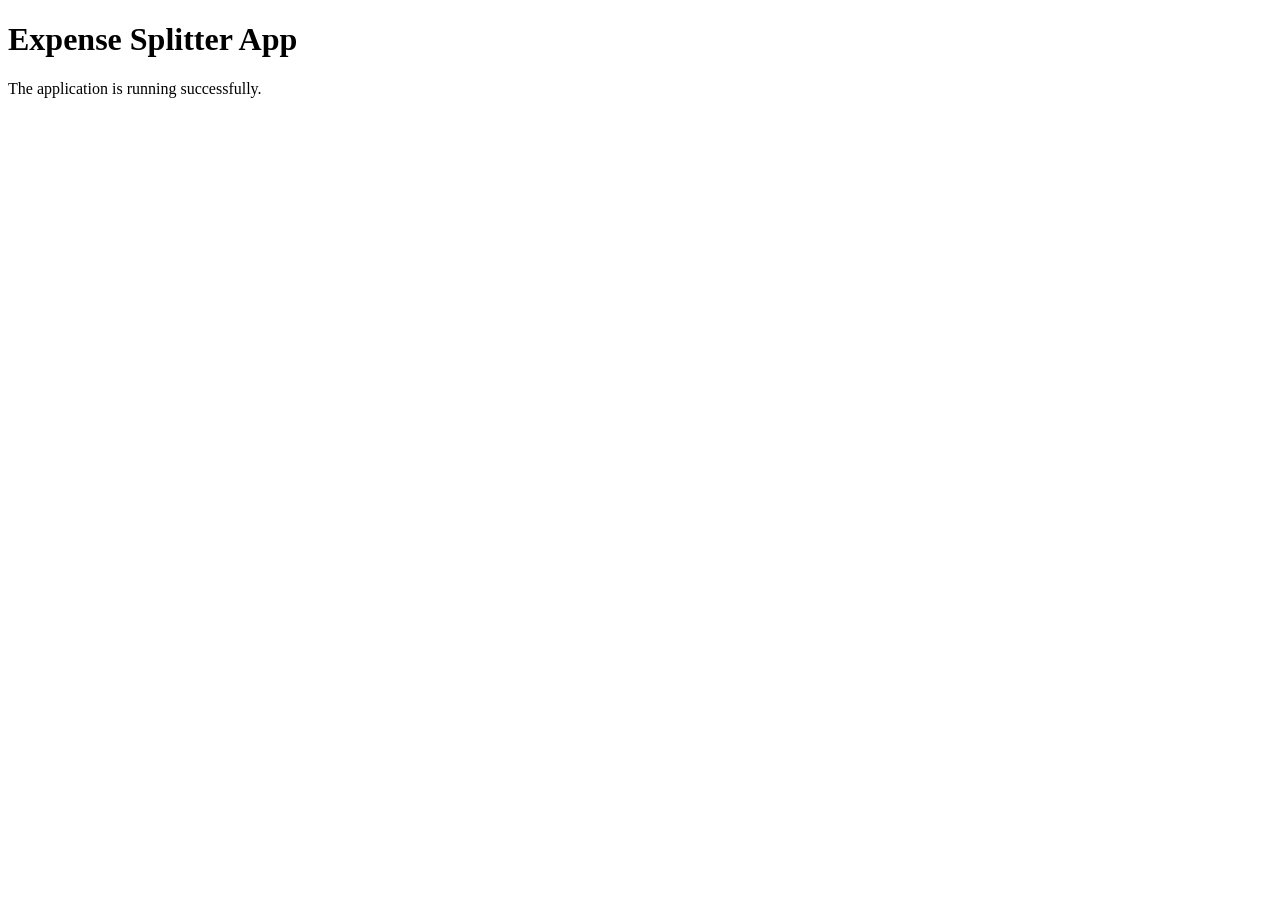
==== src/main/resources/static/index.html @ 8e515265 "#01 - Initial Spring Boot project setup" ====
<!DOCTYPE html>
<html lang="en">
<head>
    <meta charset="UTF-8">
    <title>Expense Splitter App</title>
</head>
<body>
<h1>Expense Splitter App</h1>
<p>The application is running successfully.</p>
</body>
</html>
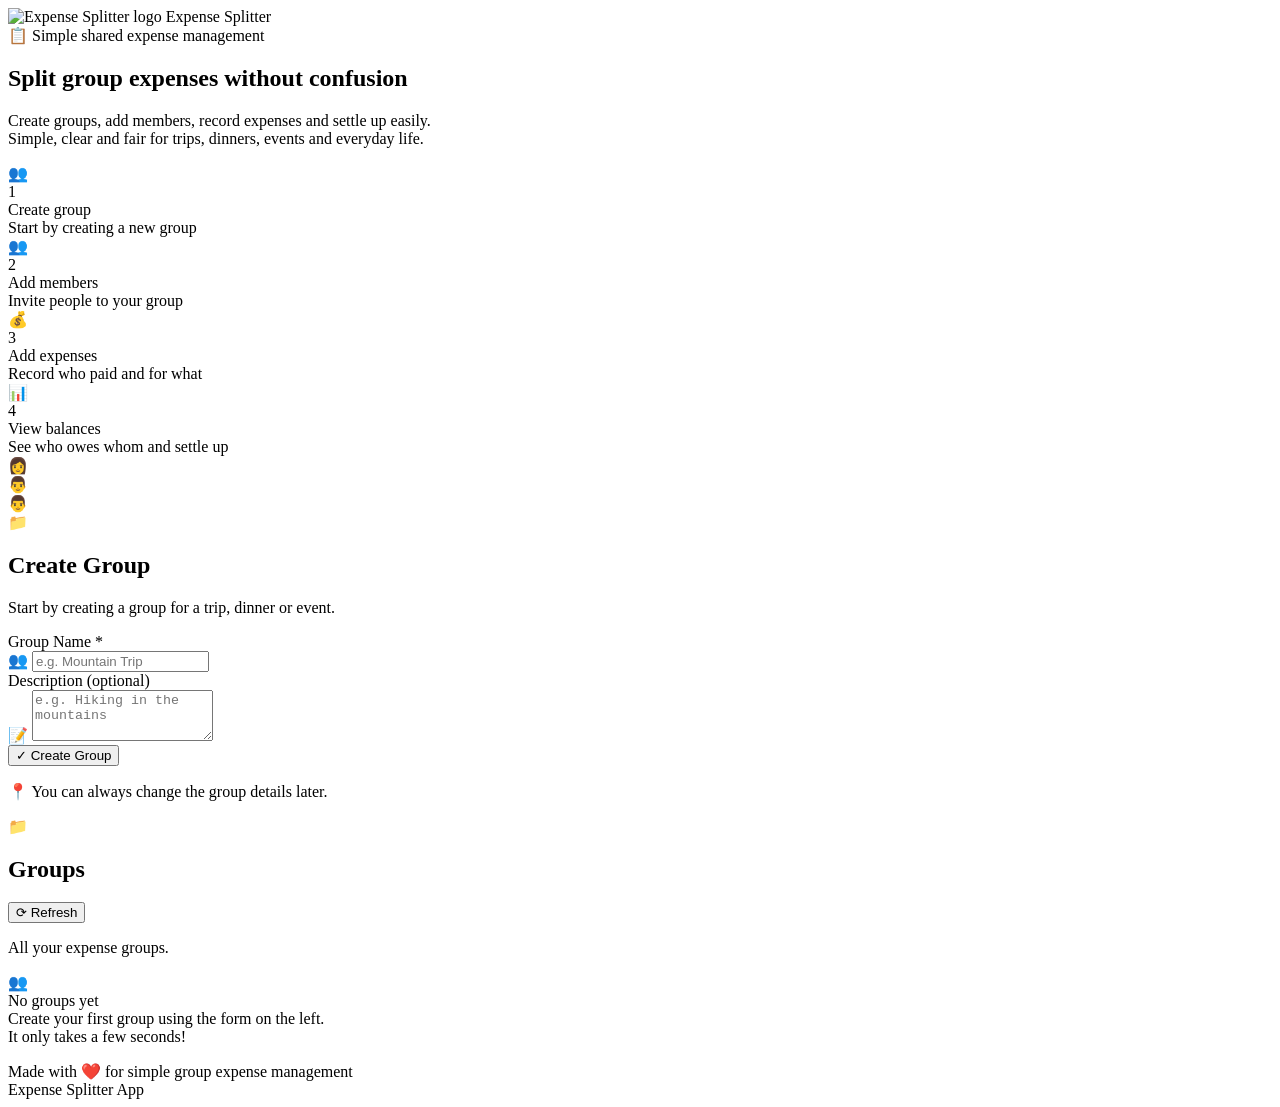
==== commit f0b405d2: "#03 - First version of the UI and added logic for creation of Groups" ====
--- a/src/main/resources/static/index.html
+++ b/src/main/resources/static/index.html
@@ -2,10 +2,118 @@
 <html lang="en">
 <head>
     <meta charset="UTF-8">
-    <title>Expense Splitter App</title>
+    <title>Expense Splitter</title>
+    <meta name="viewport" content="width=device-width,initial-scale=1">
+    <link rel="stylesheet" href="/css/styles.css">
 </head>
 <body>
-<h1>Expense Splitter App</h1>
-<p>The application is running successfully.</p>
+<header class="site-header">
+    <div class="header-wrapper">
+        <div class="header-left">
+            <div class="brand"><img src="/images/logo.svg" alt="Expense Splitter logo" class="logo"> <span class="app-title">Expense Splitter</span></div>
+        </div>
+        <div class="header-right">
+            <div class="tagline">📋 Simple shared expense management</div>
+        </div>
+    </div>
+</header>
+
+<section class="hero-section">
+    <div class="container">
+        <div class="hero-left">
+            <h1 class="hero-title">Split group expenses without confusion</h1>
+            <p class="hero-subtitle">Create groups, add members, record expenses and settle up easily.<br>Simple, clear and fair for trips, dinners, events and everyday life.</p>
+            <div class="workflow-steps">
+                <div class="workflow-item">
+                    <div class="workflow-icon">👥</div>
+                    <div class="workflow-num">1</div>
+                    <div class="workflow-title">Create group</div>
+                    <div class="workflow-desc">Start by creating a new group</div>
+                </div>
+                <div class="workflow-item">
+                    <div class="workflow-icon">👥</div>
+                    <div class="workflow-num">2</div>
+                    <div class="workflow-title">Add members</div>
+                    <div class="workflow-desc">Invite people to your group</div>
+                </div>
+                <div class="workflow-item">
+                    <div class="workflow-icon">💰</div>
+                    <div class="workflow-num">3</div>
+                    <div class="workflow-title">Add expenses</div>
+                    <div class="workflow-desc">Record who paid and for what</div>
+                </div>
+                <div class="workflow-item">
+                    <div class="workflow-icon">📊</div>
+                    <div class="workflow-num">4</div>
+                    <div class="workflow-title">View balances</div>
+                    <div class="workflow-desc">See who owes whom and settle up</div>
+                </div>
+            </div>
+        </div>
+        <div class="hero-right">
+            <div class="hero-illustration">
+                <div class="illust-person person-1">👩</div>
+                <div class="illust-person person-2">👨</div>
+                <div class="illust-person person-3">👨</div>
+            </div>
+        </div>
+    </div>
+</section>
+
+<main class="container main-grid">
+    <aside class="card form-card">
+        <div class="card-header">
+            <span class="card-icon">📁</span>
+            <h2>Create Group</h2>
+        </div>
+        <p class="card-desc">Start by creating a group for a trip, dinner or event.</p>
+        <form id="createForm" class="create-form">
+            <div class="form-group">
+                <label for="name">Group Name <span class="required">*</span></label>
+                <div class="input-with-icon">
+                    <span class="input-icon">👥</span>
+                    <input type="text" id="name" name="name" required placeholder="e.g. Mountain Trip">
+                </div>
+            </div>
+
+            <div class="form-group">
+                <label for="description">Description (optional)</label>
+                <div class="input-with-icon">
+                    <span class="input-icon textarea-icon">📝</span>
+                    <textarea id="description" name="description" rows="3" placeholder="e.g. Hiking in the mountains"></textarea>
+                </div>
+            </div>
+
+            <button type="submit" class="btn-primary"><span class="btn-icon">✓</span> Create Group</button>
+            <p class="form-hint">📍 You can always change the group details later.</p>
+        </form>
+    </aside>
+
+    <section class="card list-card">
+        <div class="card-header-top">
+            <div class="card-header">
+                <span class="card-icon">📁</span>
+                <h2>Groups</h2>
+            </div>
+            <button id="refreshBtn" class="btn-refresh" title="Refresh groups">⟳ Refresh</button>
+        </div>
+        <p class="card-desc">All your expense groups.</p>
+        <div id="groupsEmpty" class="empty-state">
+            <div class="empty-icon">👥</div>
+            <div class="empty-title">No groups yet</div>
+            <div class="empty-text">
+                Create your first group using the form on the left.<br>It only takes a few seconds!
+            </div>
+        </div>
+        <ul id="groupsList" class="groups-list" aria-live="polite"></ul>
+    </section>
+</main>
+
+<footer class="site-footer">
+    <div class="footer-left">Made with ❤️ for simple group expense management</div>
+    <div class="footer-right">Expense Splitter App</div>
+</footer>
+
+<script src="/js/app.js"></script>
 </body>
-</html>+</html>
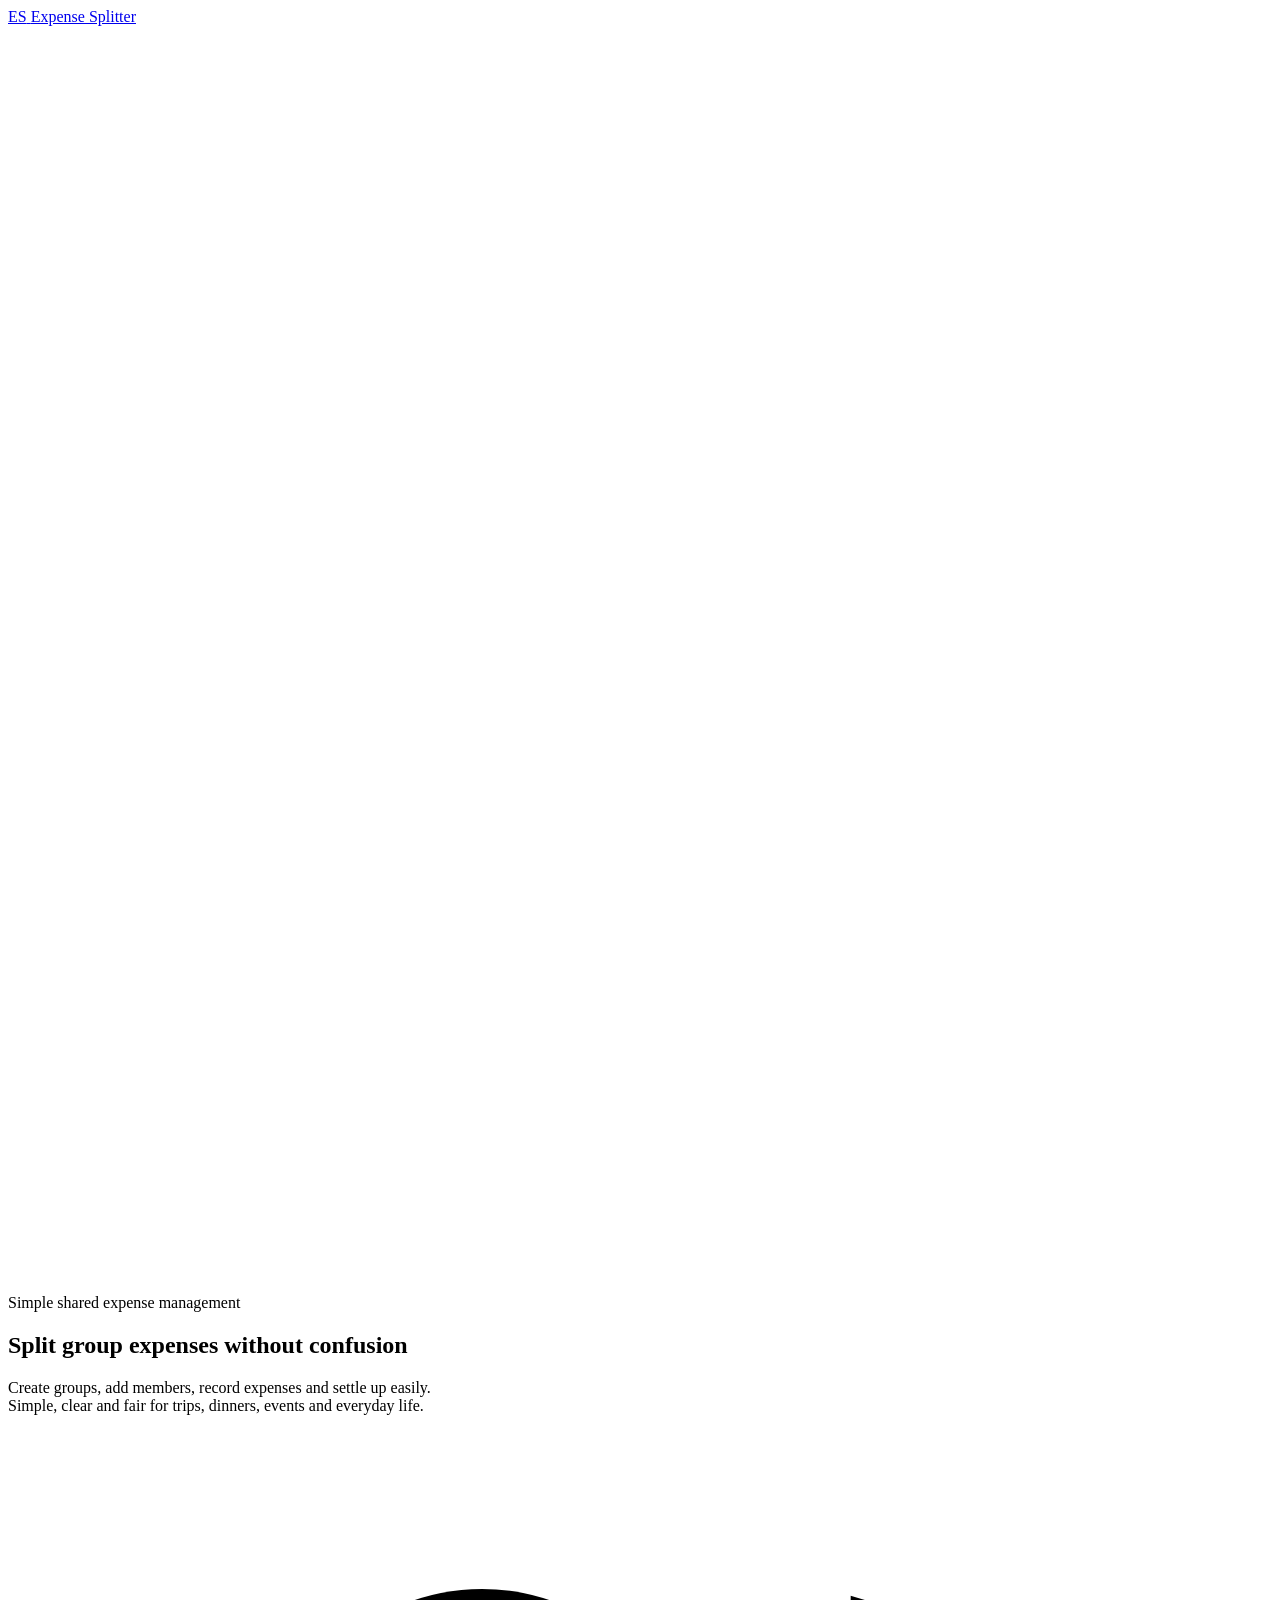
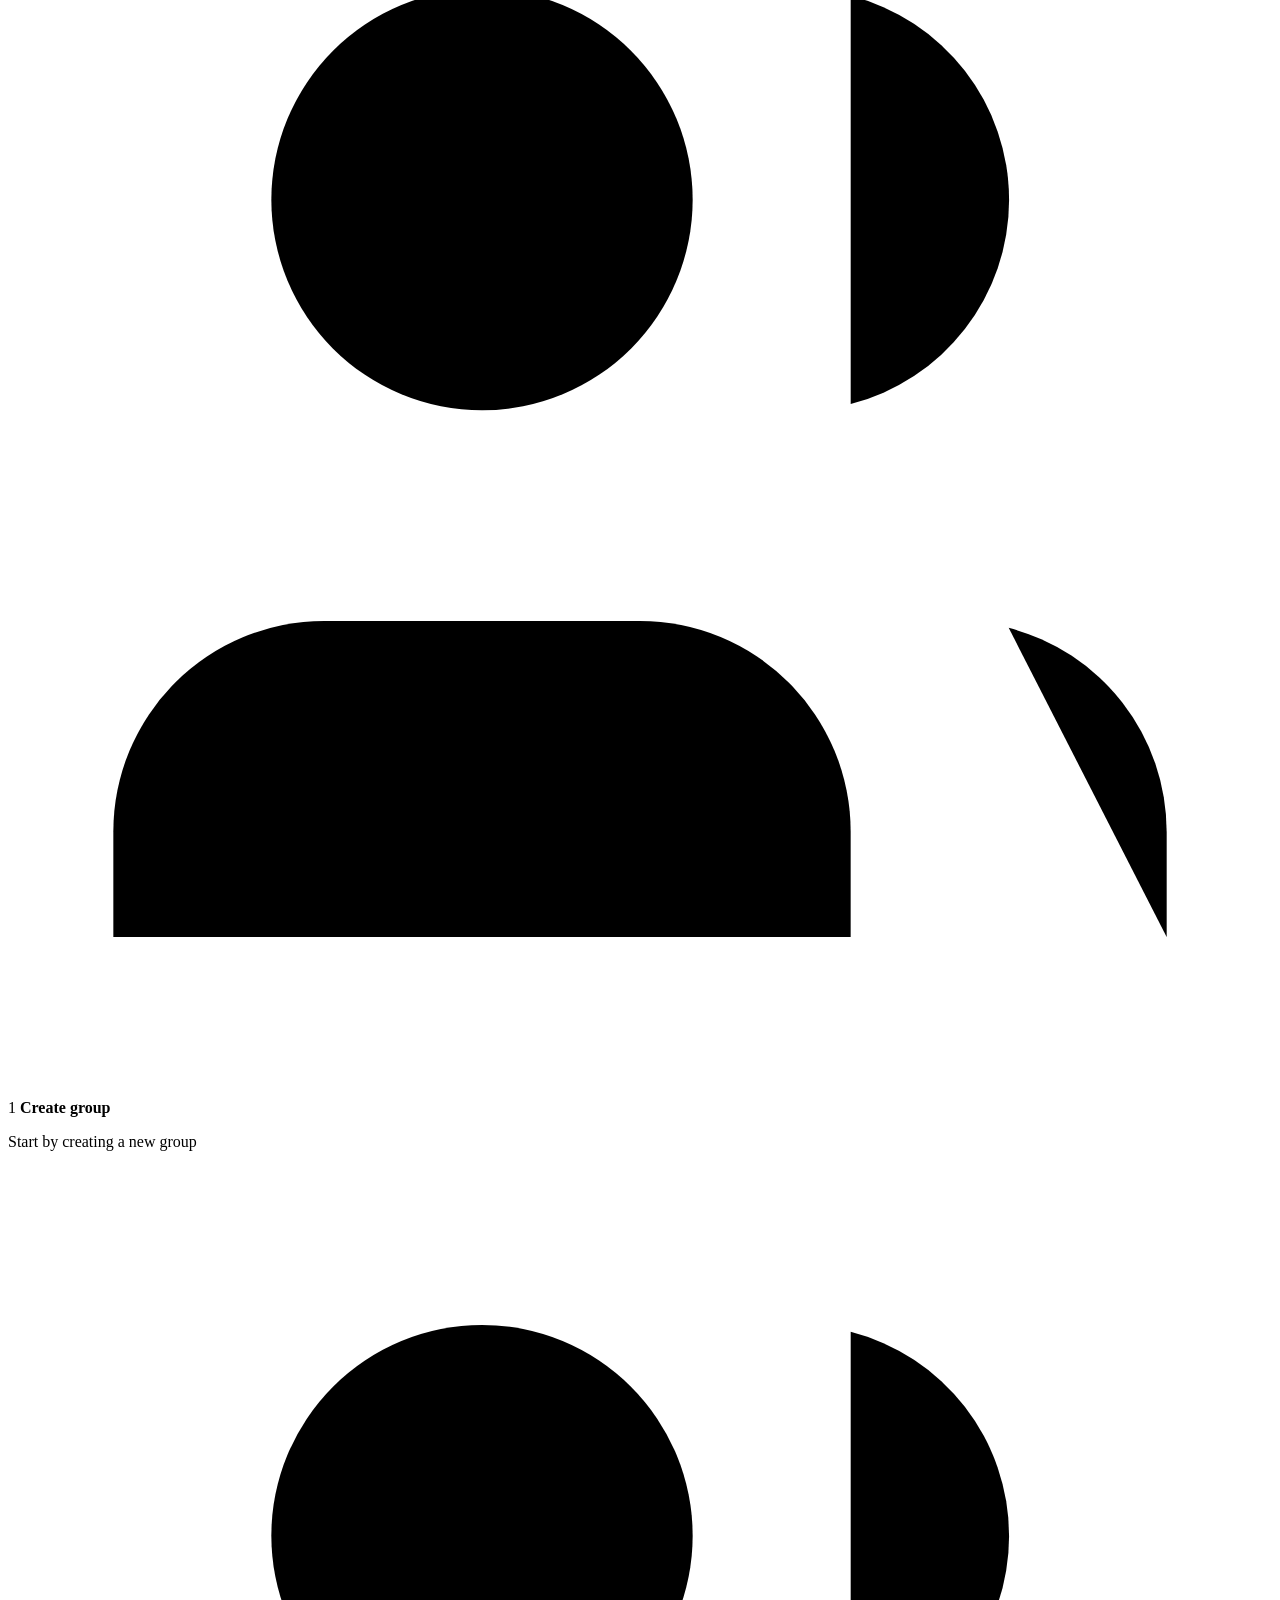
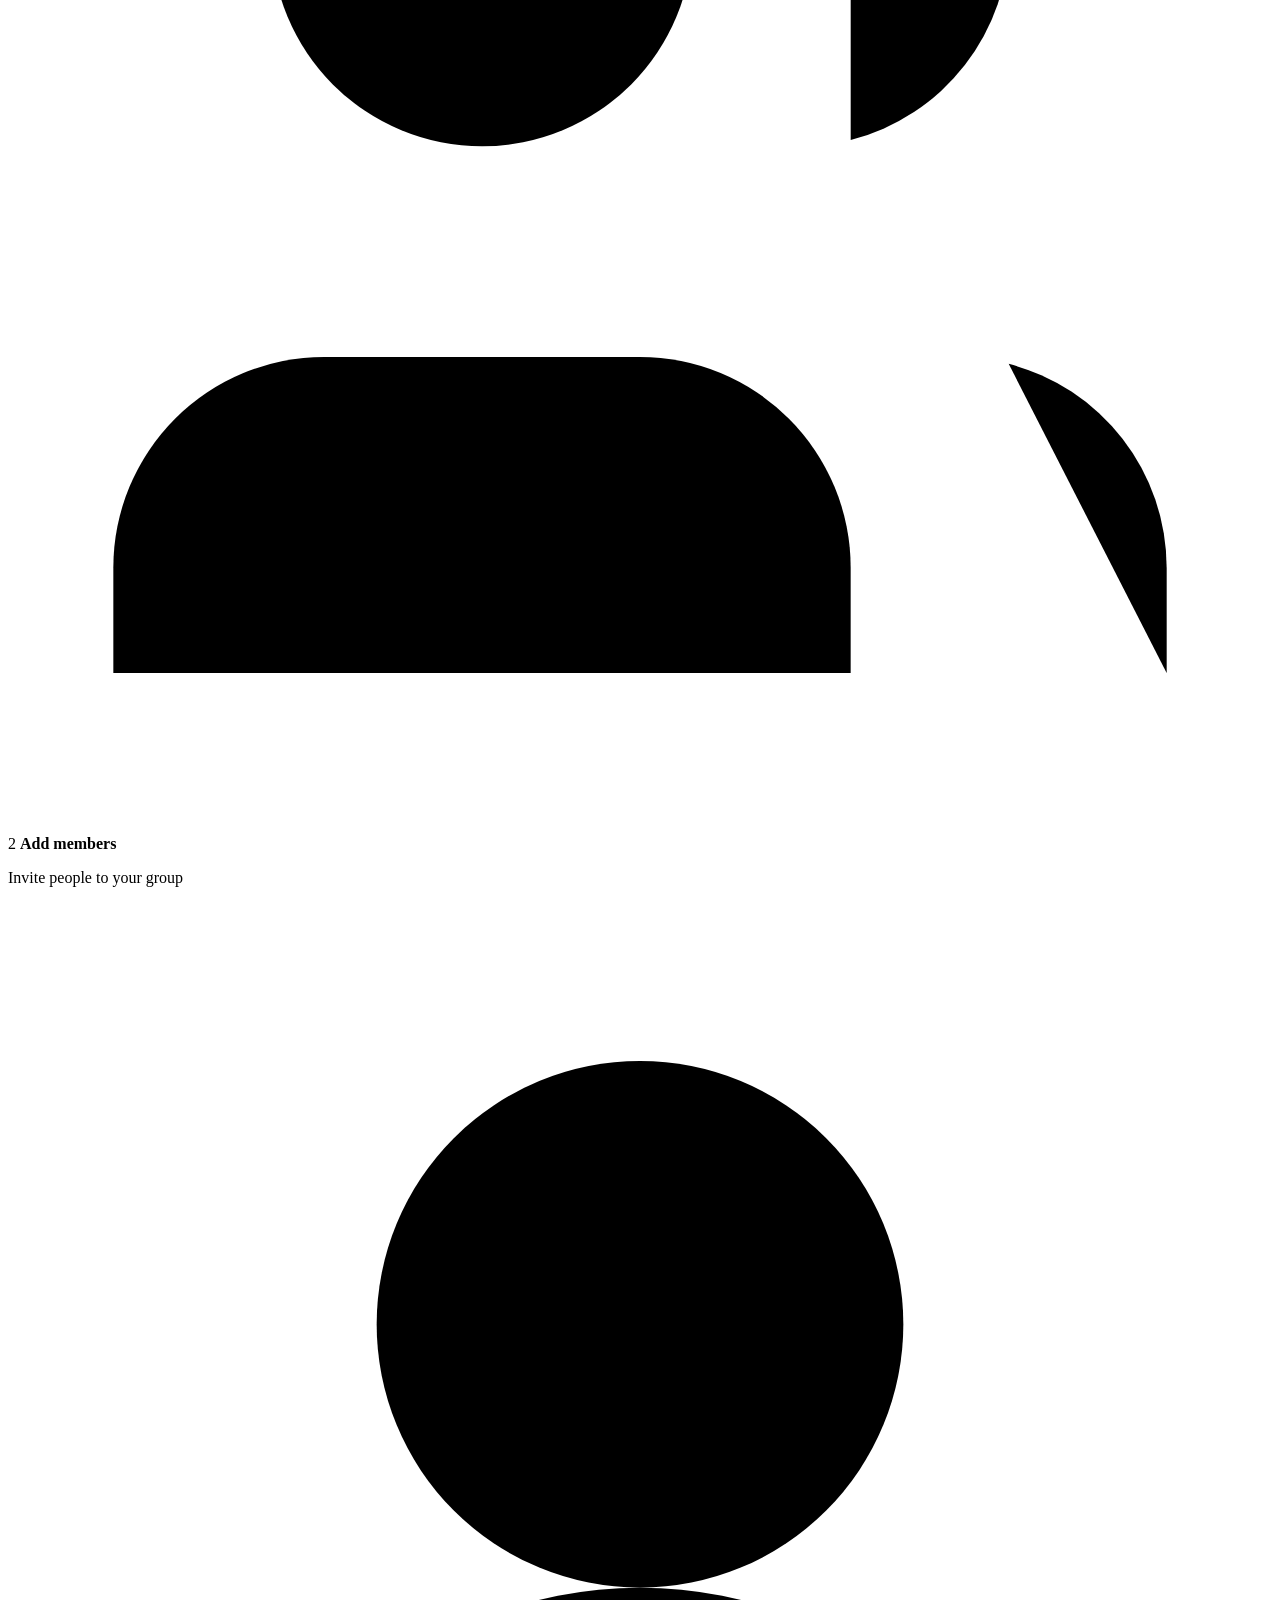
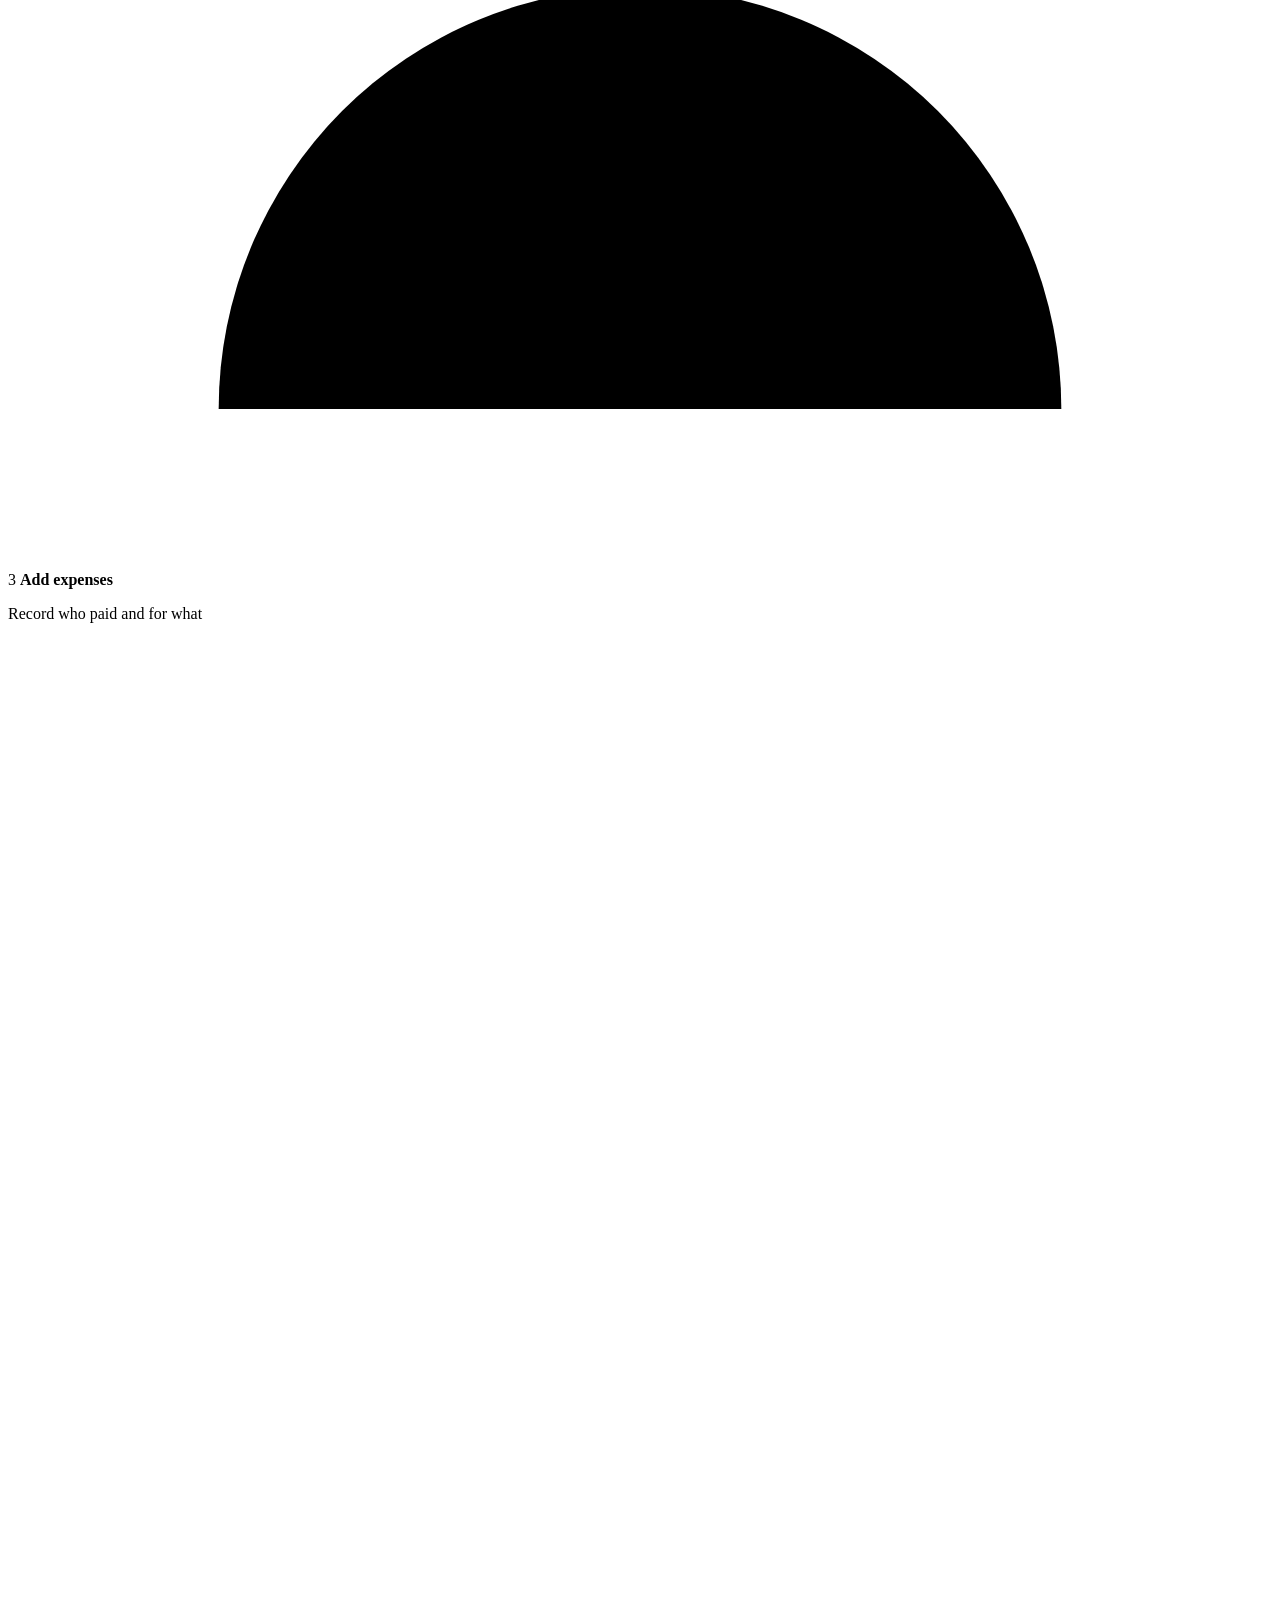
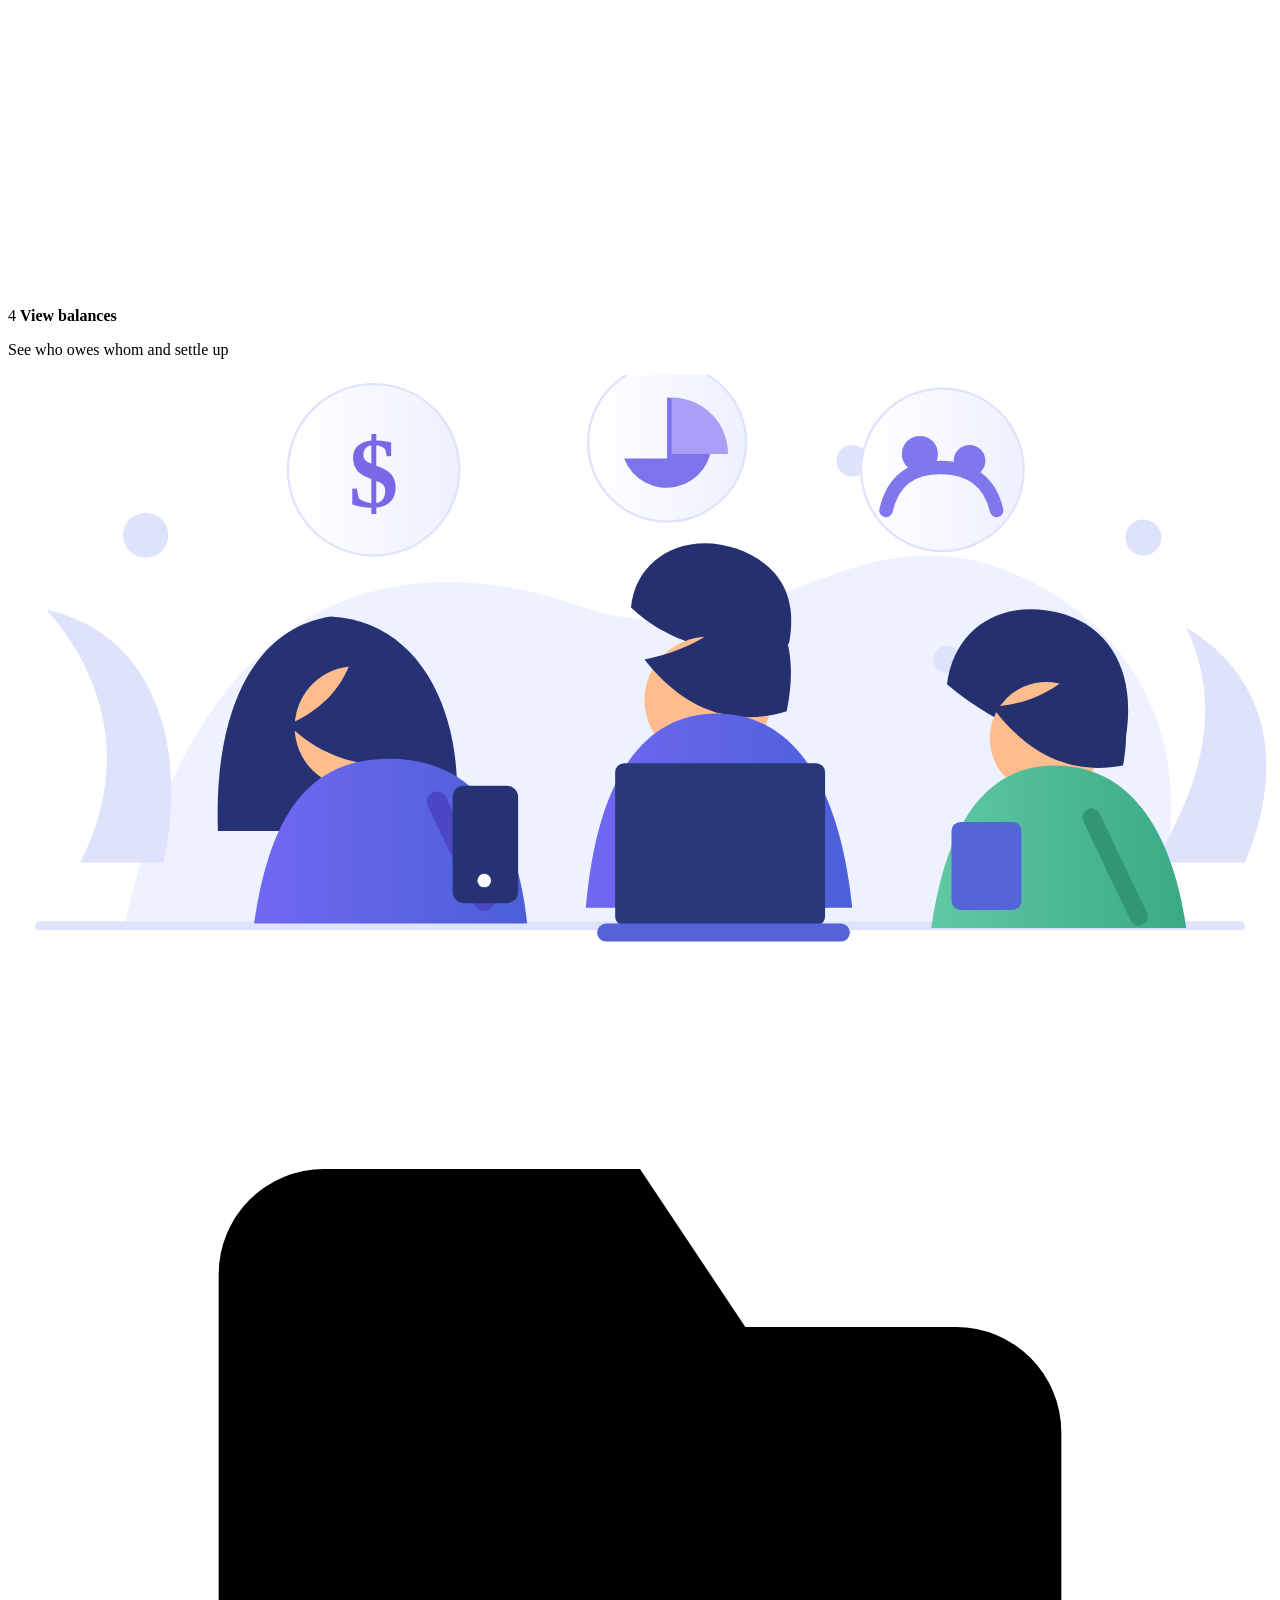
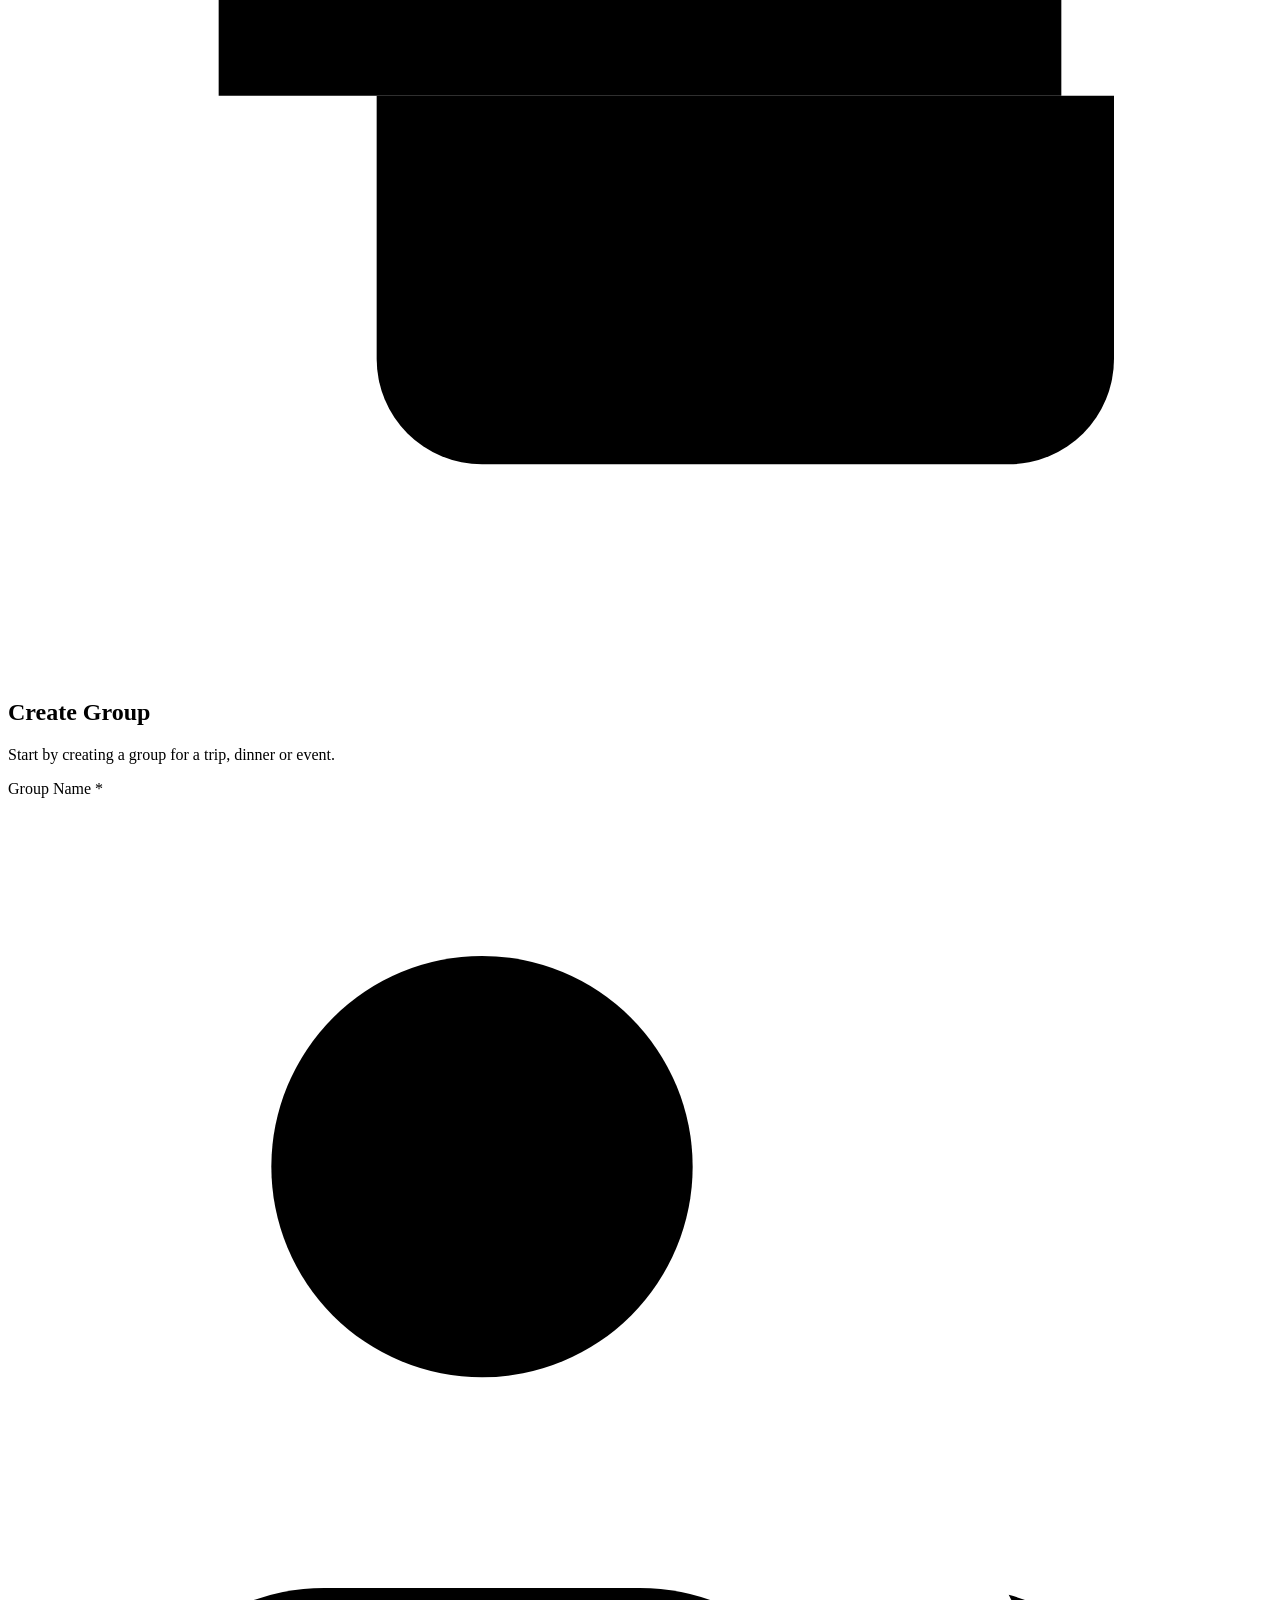
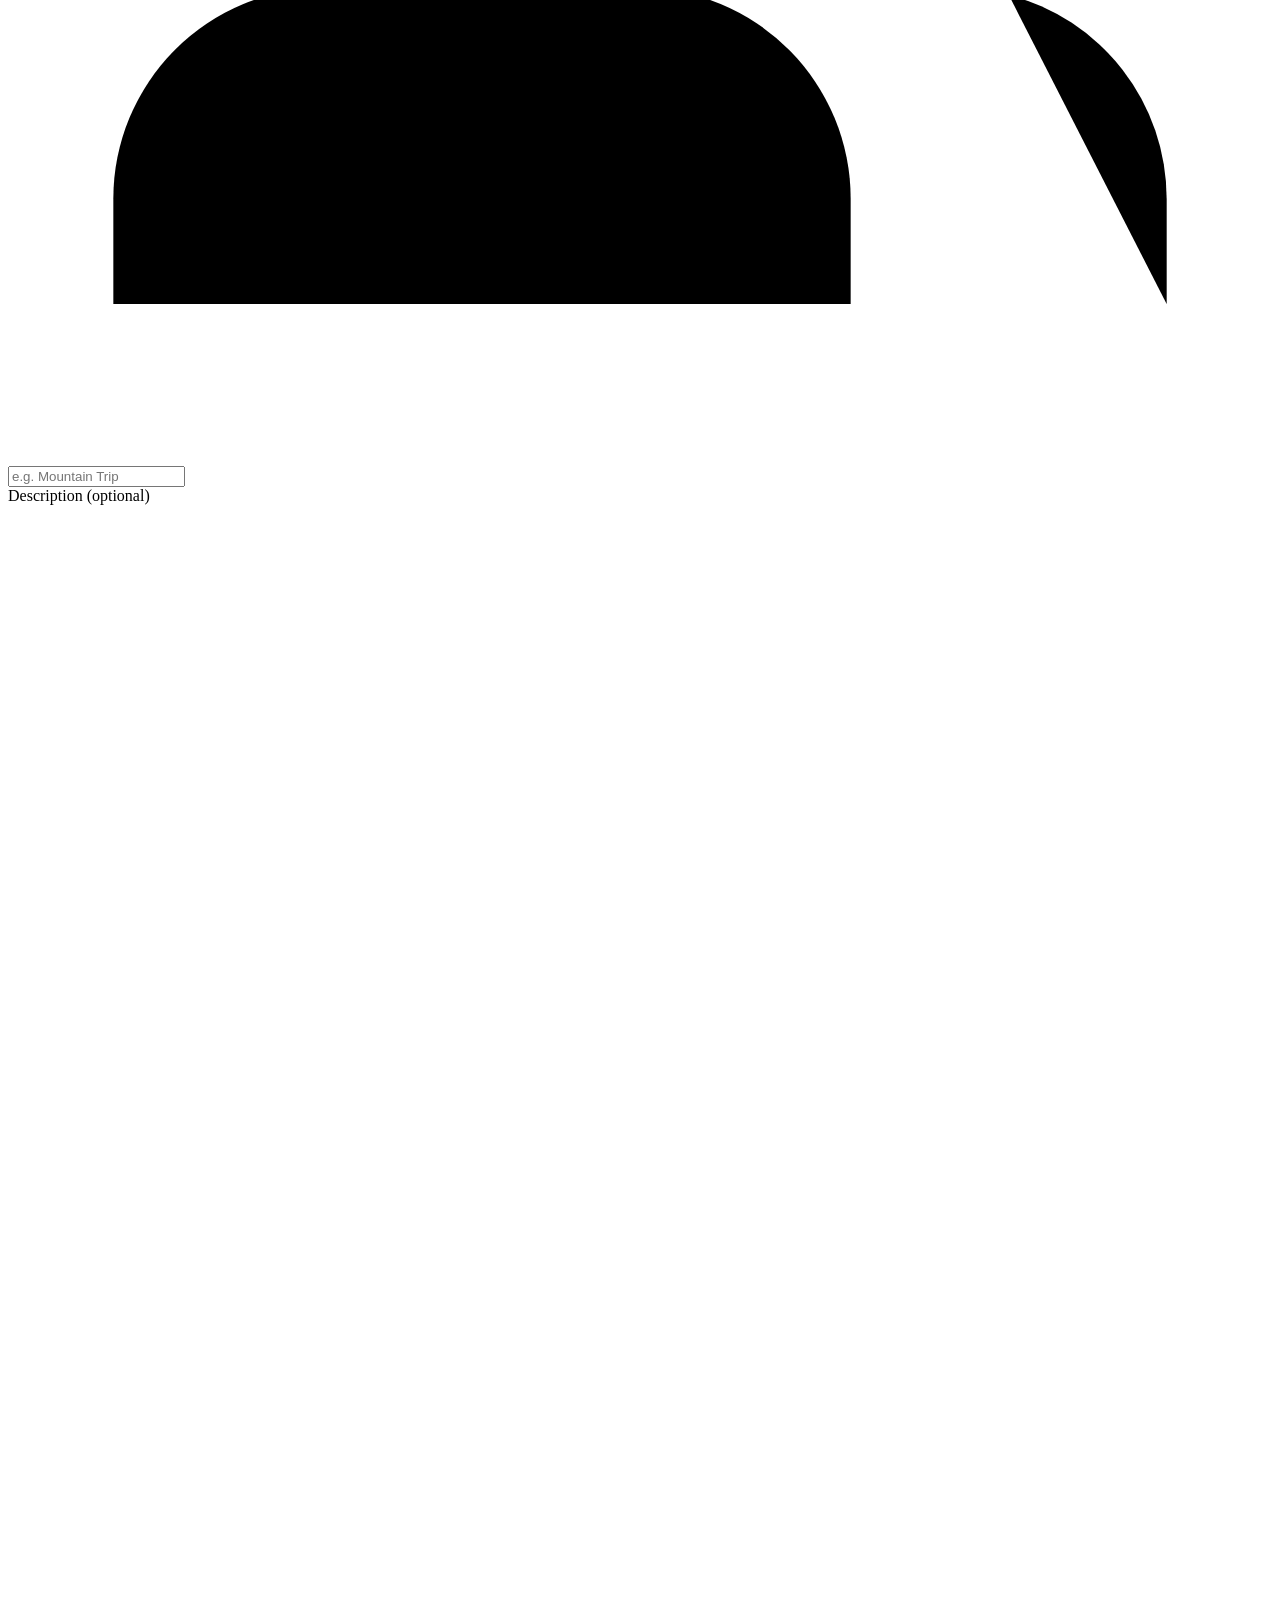
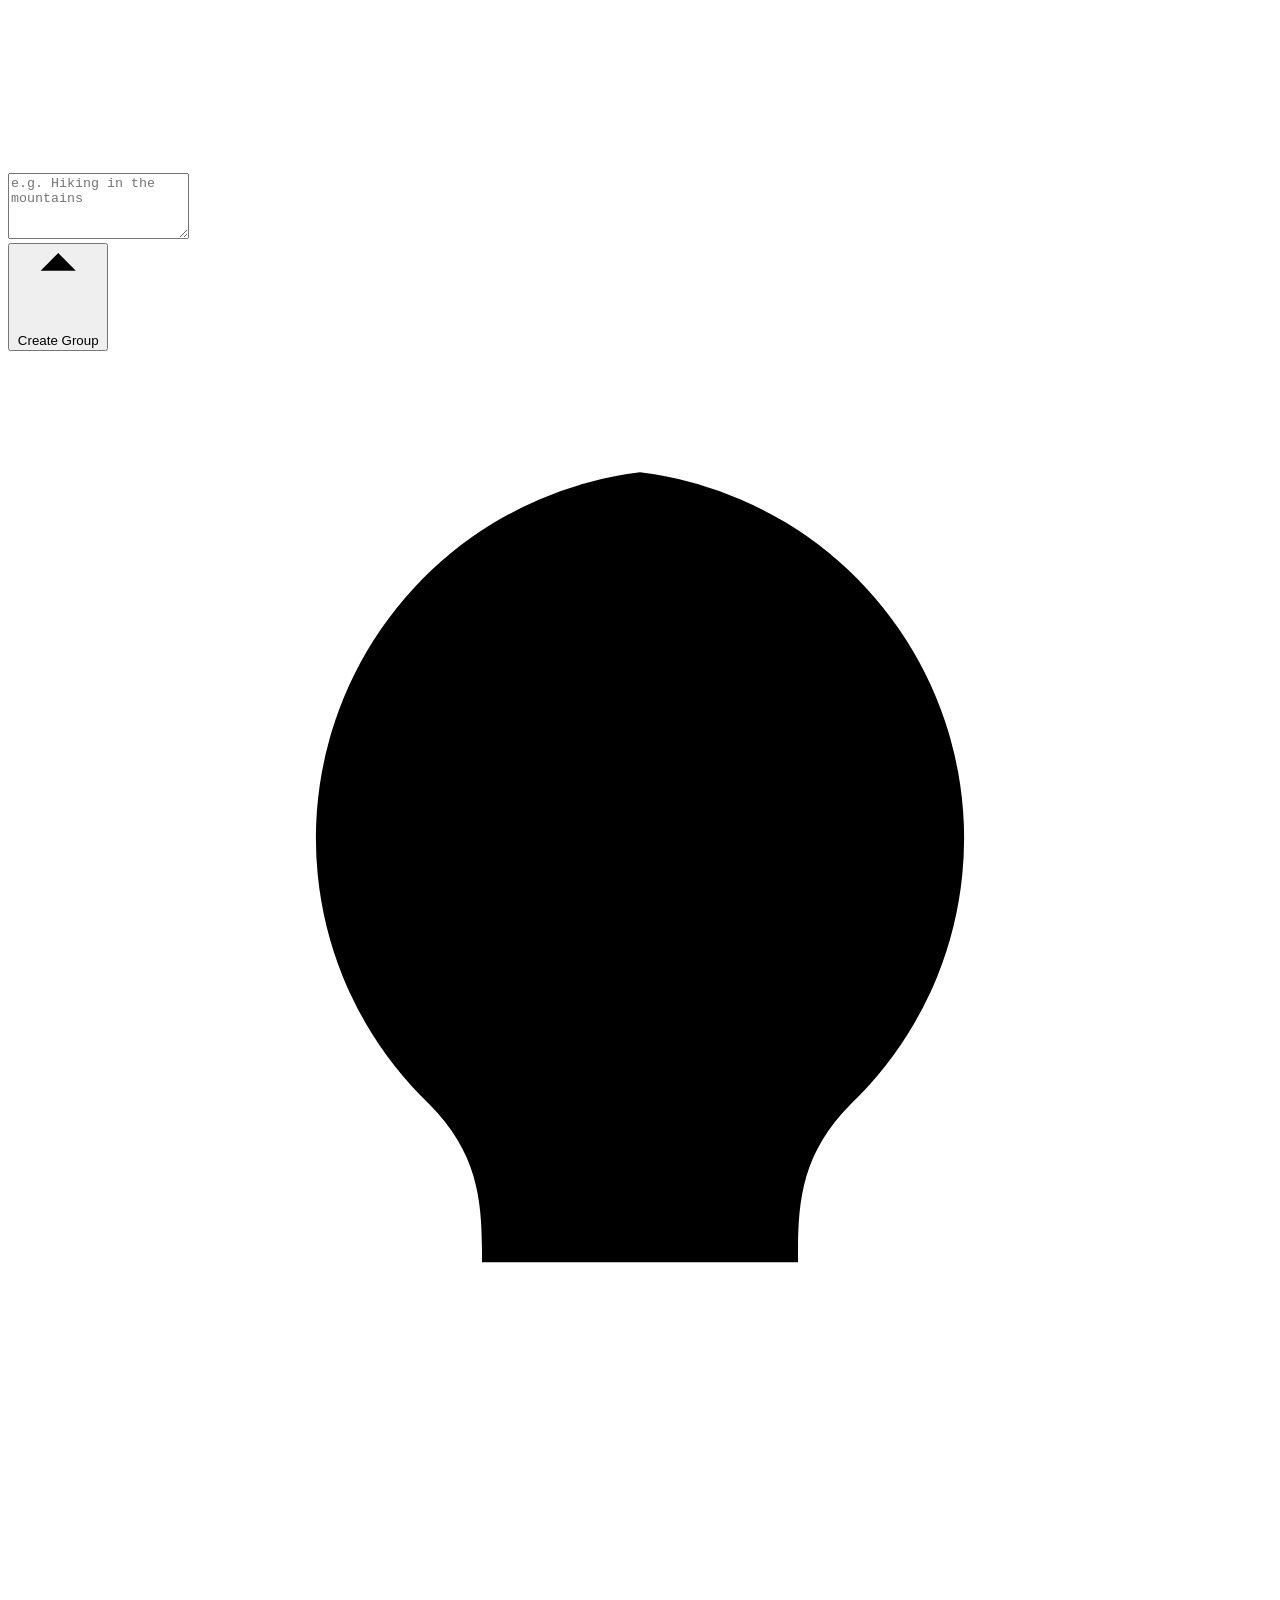
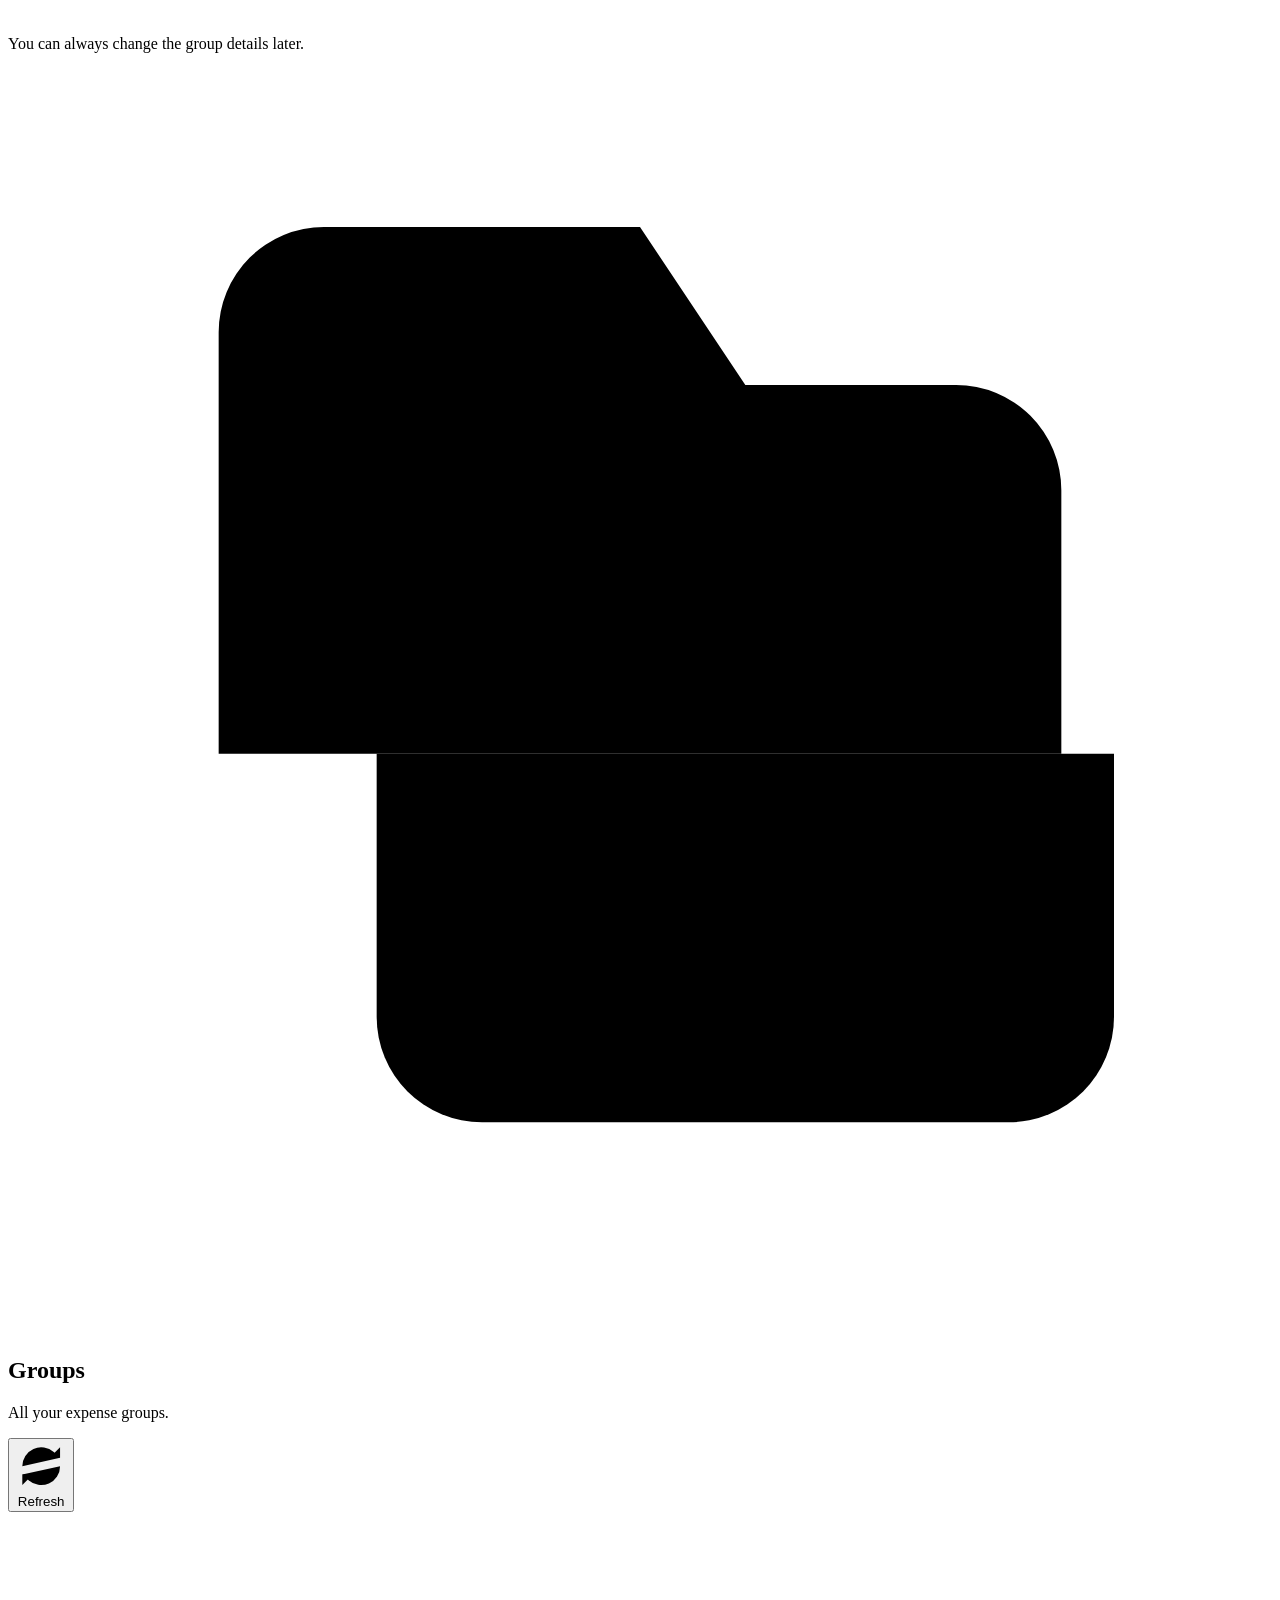
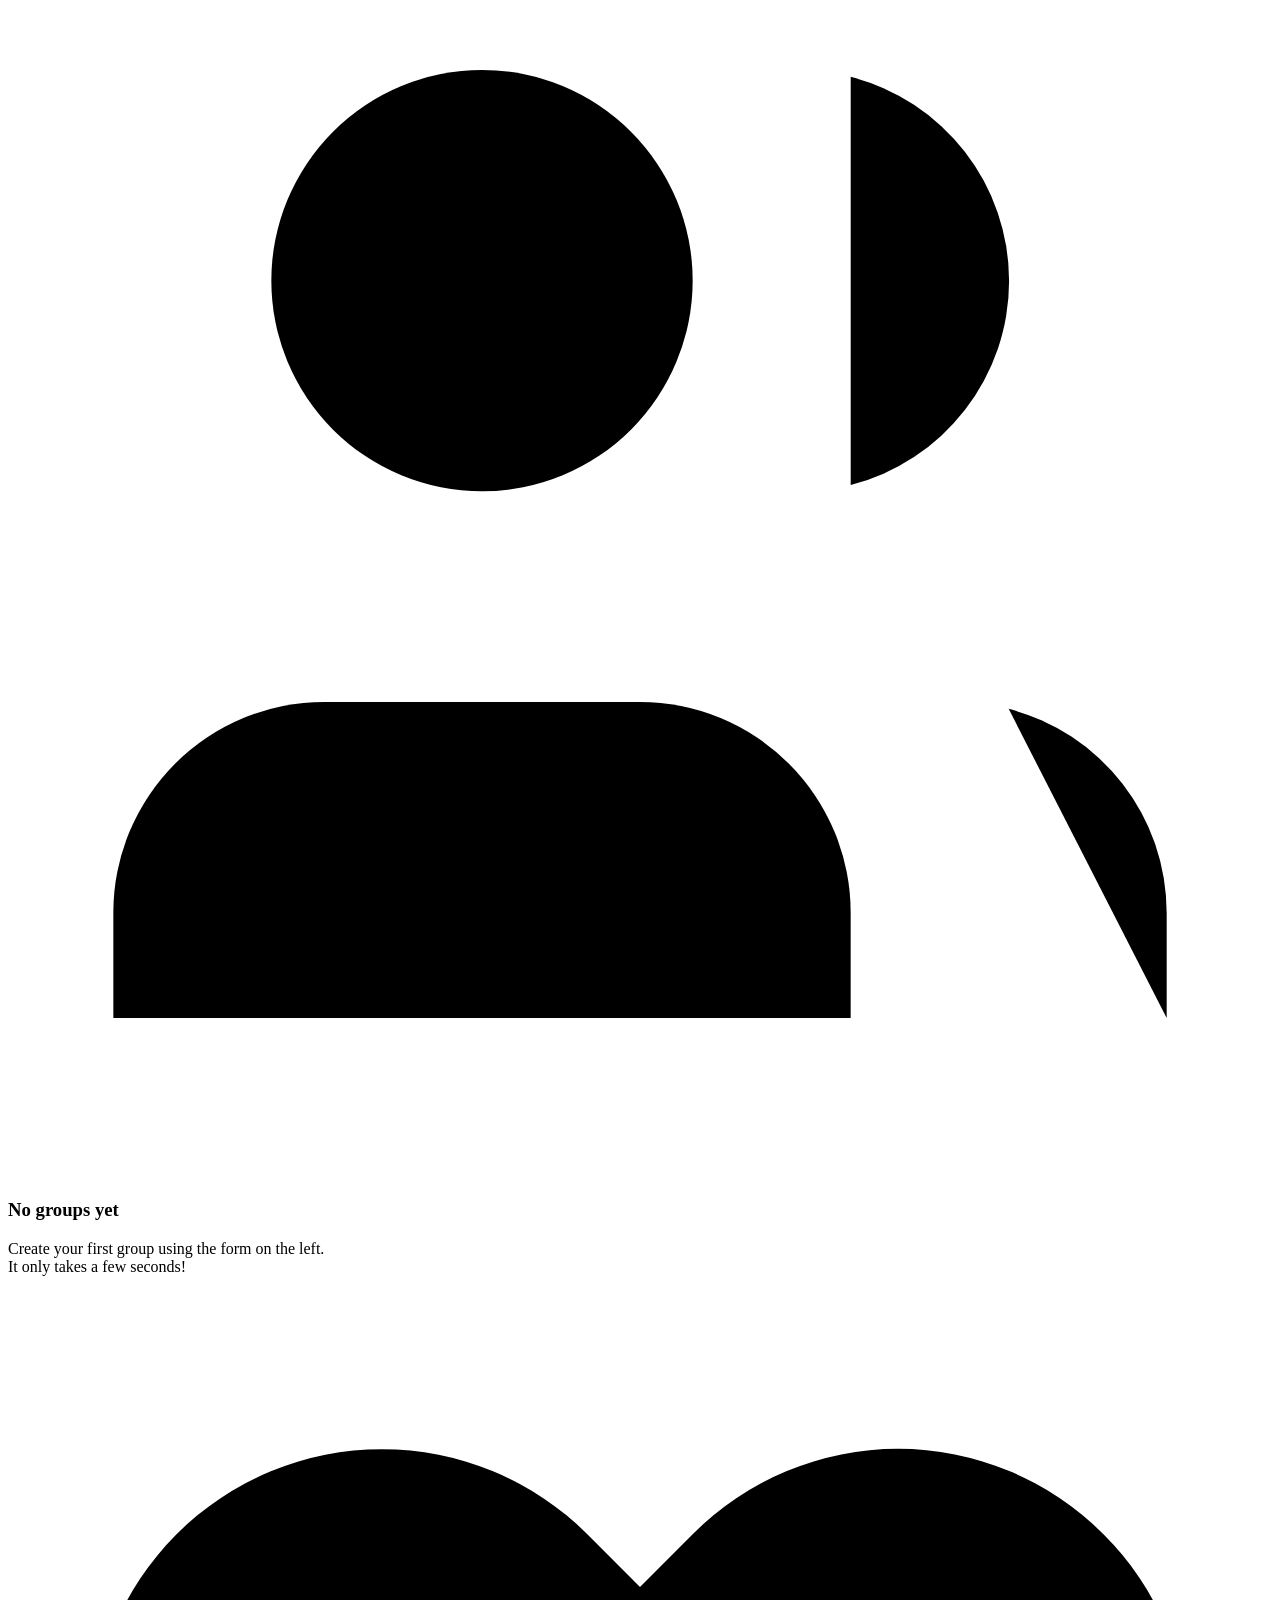
==== commit 73640f02: "#04 - Fixed UI" ====
--- a/src/main/resources/static/index.html
+++ b/src/main/resources/static/index.html
@@ -3,115 +3,210 @@
 <head>
     <meta charset="UTF-8">
     <title>Expense Splitter</title>
-    <meta name="viewport" content="width=device-width,initial-scale=1">
+    <meta name="viewport" content="width=device-width, initial-scale=1">
     <link rel="stylesheet" href="/css/styles.css">
 </head>
 <body>
 <header class="site-header">
-    <div class="header-wrapper">
-        <div class="header-left">
-            <div class="brand"><img src="/images/logo.svg" alt="Expense Splitter logo" class="logo"> <span class="app-title">Expense Splitter</span></div>
-        </div>
-        <div class="header-right">
-            <div class="tagline">📋 Simple shared expense management</div>
+    <div class="shell header-content">
+        <a class="brand" href="/" aria-label="Expense Splitter home">
+            <span class="brand-mark">ES</span>
+            <span class="brand-name">Expense Splitter</span>
+        </a>
+        <div class="header-note">
+            <span class="note-icon" aria-hidden="true">
+                <svg viewBox="0 0 24 24"><path d="M8 6h8M8 12h8M8 18h8M5 6h.01M5 12h.01M5 18h.01"/></svg>
+            </span>
+            <span>Simple shared expense management</span>
         </div>
     </div>
 </header>
 
-<section class="hero-section">
-    <div class="container">
-        <div class="hero-left">
-            <h1 class="hero-title">Split group expenses without confusion</h1>
-            <p class="hero-subtitle">Create groups, add members, record expenses and settle up easily.<br>Simple, clear and fair for trips, dinners, events and everyday life.</p>
-            <div class="workflow-steps">
-                <div class="workflow-item">
-                    <div class="workflow-icon">👥</div>
-                    <div class="workflow-num">1</div>
-                    <div class="workflow-title">Create group</div>
-                    <div class="workflow-desc">Start by creating a new group</div>
-                </div>
-                <div class="workflow-item">
-                    <div class="workflow-icon">👥</div>
-                    <div class="workflow-num">2</div>
-                    <div class="workflow-title">Add members</div>
-                    <div class="workflow-desc">Invite people to your group</div>
-                </div>
-                <div class="workflow-item">
-                    <div class="workflow-icon">💰</div>
-                    <div class="workflow-num">3</div>
-                    <div class="workflow-title">Add expenses</div>
-                    <div class="workflow-desc">Record who paid and for what</div>
-                </div>
-                <div class="workflow-item">
-                    <div class="workflow-icon">📊</div>
-                    <div class="workflow-num">4</div>
-                    <div class="workflow-title">View balances</div>
-                    <div class="workflow-desc">See who owes whom and settle up</div>
-                </div>
-            </div>
-        </div>
-        <div class="hero-right">
-            <div class="hero-illustration">
-                <div class="illust-person person-1">👩</div>
-                <div class="illust-person person-2">👨</div>
-                <div class="illust-person person-3">👨</div>
-            </div>
+<section class="hero">
+    <div class="shell hero-layout">
+        <div class="hero-copy">
+            <h1>Split group expenses without confusion</h1>
+            <p>Create groups, add members, record expenses and settle up easily.<br>Simple, clear and fair for trips, dinners, events and everyday life.</p>
+
+            <div class="steps-panel" aria-label="How Expense Splitter works">
+                <article class="step">
+                    <span class="step-icon purple" aria-hidden="true">
+                        <svg viewBox="0 0 24 24"><path d="M16 21v-2a4 4 0 0 0-4-4H6a4 4 0 0 0-4 4v2"/><circle cx="9" cy="7" r="4"/><path d="M22 21v-2a4 4 0 0 0-3-3.87"/><path d="M16 3.13a4 4 0 0 1 0 7.75"/></svg>
+                    </span>
+                    <div>
+                        <span class="step-number">1</span>
+                        <strong>Create group</strong>
+                        <p>Start by creating a new group</p>
+                    </div>
+                </article>
+                <article class="step">
+                    <span class="step-icon green" aria-hidden="true">
+                        <svg viewBox="0 0 24 24"><path d="M16 21v-2a4 4 0 0 0-4-4H6a4 4 0 0 0-4 4v2"/><circle cx="9" cy="7" r="4"/><path d="M22 21v-2a4 4 0 0 0-3-3.87"/><path d="M16 3.13a4 4 0 0 1 0 7.75"/></svg>
+                    </span>
+                    <div>
+                        <span class="step-number">2</span>
+                        <strong>Add members</strong>
+                        <p>Invite people to your group</p>
+                    </div>
+                </article>
+                <article class="step">
+                    <span class="step-icon amber" aria-hidden="true">
+                        <svg viewBox="0 0 24 24"><circle cx="12" cy="8" r="5"/><path d="M20 21a8 8 0 0 0-16 0"/><path d="M12 13v8"/></svg>
+                    </span>
+                    <div>
+                        <span class="step-number">3</span>
+                        <strong>Add expenses</strong>
+                        <p>Record who paid and for what</p>
+                    </div>
+                </article>
+                <article class="step">
+                    <span class="step-icon blue" aria-hidden="true">
+                        <svg viewBox="0 0 24 24"><path d="M12 20V10"/><path d="M18 20V4"/><path d="M6 20v-6"/></svg>
+                    </span>
+                    <div>
+                        <span class="step-number">4</span>
+                        <strong>View balances</strong>
+                        <p>See who owes whom and settle up</p>
+                    </div>
+                </article>
+            </div>
+        </div>
+
+        <div class="hero-art" aria-hidden="true">
+            <svg viewBox="0 0 560 280" role="img">
+                <defs>
+                    <linearGradient id="shirtBlue" x1="0" x2="1">
+                        <stop offset="0" stop-color="#7168f2"/>
+                        <stop offset="1" stop-color="#4b5fd8"/>
+                    </linearGradient>
+                    <linearGradient id="shirtGreen" x1="0" x2="1">
+                        <stop offset="0" stop-color="#5fc9a4"/>
+                        <stop offset="1" stop-color="#3aaa86"/>
+                    </linearGradient>
+                    <linearGradient id="bubble" x1="0" x2="1">
+                        <stop offset="0" stop-color="#ffffff"/>
+                        <stop offset="1" stop-color="#eef0ff"/>
+                    </linearGradient>
+                </defs>
+                <path d="M52 242C84 104 164 72 252 102c86 30 122-54 206-8 62 34 68 105 45 148H52Z" fill="#eef1ff"/>
+                <path d="M14 244h532" stroke="#dfe3fb" stroke-width="4" stroke-linecap="round"/>
+                <g fill="#dee3fb">
+                    <circle cx="61" cy="71" r="10"/><circle cx="503" cy="72" r="8"/><circle cx="374" cy="38" r="7"/><circle cx="416" cy="126" r="6"/>
+                    <path d="M32 216c22-43 11-83-15-112 43 9 64 53 52 112Z"/>
+                    <path d="M508 216c22-37 30-70 14-104 31 18 47 54 26 104Z"/>
+                </g>
+                <g>
+                    <circle cx="162" cy="42" r="38" fill="url(#bubble)" stroke="#dfe3fb"/>
+                    <text x="162" y="58" text-anchor="middle" font-size="44" font-weight="800" fill="#7769e8">$</text>
+                    <circle cx="292" cy="30" r="35" fill="url(#bubble)" stroke="#dfe3fb"/>
+                    <path d="M292 10a20 20 0 1 1-19 27h19Z" fill="#7d74ec"/>
+                    <path d="M294 10v25h25A25 25 0 0 0 294 10Z" fill="#a7a0f6"/>
+                    <circle cx="414" cy="42" r="36" fill="url(#bubble)" stroke="#dfe3fb"/>
+                    <circle cx="404" cy="35" r="8" fill="#8177ed"/>
+                    <circle cx="426" cy="38" r="7" fill="#8177ed"/>
+                    <path d="M389 60c3-13 11-19 24-19s22 6 25 19" fill="none" stroke="#8177ed" stroke-width="6" stroke-linecap="round"/>
+                </g>
+                <g transform="translate(78 92)">
+                    <path d="M65 15c-33 5-52 40-50 95h105c6-51-15-93-55-95Z" fill="#263274"/>
+                    <circle cx="76" cy="64" r="27" fill="#ffbd8f"/>
+                    <path d="M46 63c18-8 28-20 31-41 23 11 32 28 31 56-21 6-43 3-62-15Z" fill="#263274"/>
+                    <path d="M31 151c7-48 24-73 60-73s56 26 61 73H31Z" fill="url(#shirtBlue)"/>
+                    <path d="M112 97l21 44" stroke="#4c46c4" stroke-width="9" stroke-linecap="round"/>
+                    <rect x="119" y="90" width="29" height="52" rx="5" fill="#263274"/>
+                    <circle cx="133" cy="132" r="3" fill="#ffffff"/>
+                </g>
+                <g transform="translate(224 72)">
+                    <path d="M52 31c2-22 24-34 47-26 19 7 27 21 23 42-18 7-49 4-70-16Z" fill="#25306e"/>
+                    <circle cx="86" cy="72" r="28" fill="#ffbd8f"/>
+                    <path d="M58 54c21-4 38-15 48-31 15 12 20 29 15 54-23 7-45 0-63-23Z" fill="#25306e"/>
+                    <path d="M32 164c5-58 26-86 58-86s54 28 60 86H32Z" fill="url(#shirtBlue)"/>
+                    <rect x="45" y="100" width="93" height="72" rx="4" fill="#293879"/>
+                    <rect x="37" y="171" width="112" height="8" rx="4" fill="#5562d8"/>
+                </g>
+                <g transform="translate(398 97)">
+                    <path d="M18 40c3-25 25-39 52-31 22 7 32 28 27 56-27 4-53-3-79-25Z" fill="#25306e"/>
+                    <circle cx="62" cy="64" r="25" fill="#ffbd8f"/>
+                    <path d="M38 50c18-1 34-10 43-24 14 13 19 29 15 50-21 4-41-3-58-26Z" fill="#25306e"/>
+                    <path d="M11 148c7-48 25-72 55-72s51 24 58 72H11Z" fill="url(#shirtGreen)"/>
+                    <rect x="20" y="101" width="31" height="39" rx="4" fill="#5365d8"/>
+                    <path d="M82 99l21 44" stroke="#319674" stroke-width="8" stroke-linecap="round"/>
+                </g>
+            </svg>
         </div>
     </div>
 </section>
 
-<main class="container main-grid">
-    <aside class="card form-card">
-        <div class="card-header">
-            <span class="card-icon">📁</span>
-            <h2>Create Group</h2>
-        </div>
-        <p class="card-desc">Start by creating a group for a trip, dinner or event.</p>
+<main class="shell app-grid">
+    <section class="panel create-panel" aria-labelledby="create-title">
+        <div class="panel-title">
+            <span class="title-icon" aria-hidden="true">
+                <svg viewBox="0 0 24 24"><path d="M4 13V5a2 2 0 0 1 2-2h6l2 3h4a2 2 0 0 1 2 2v5"/><path d="M7 13v5a2 2 0 0 0 2 2h10a2 2 0 0 0 2-2v-5"/><path d="M3 13h18"/></svg>
+            </span>
+            <h2 id="create-title">Create Group</h2>
+        </div>
+        <p class="panel-subtitle">Start by creating a group for a trip, dinner or event.</p>
+
         <form id="createForm" class="create-form">
-            <div class="form-group">
-                <label for="name">Group Name <span class="required">*</span></label>
-                <div class="input-with-icon">
-                    <span class="input-icon">👥</span>
-                    <input type="text" id="name" name="name" required placeholder="e.g. Mountain Trip">
+            <label for="name">Group Name <span>*</span></label>
+            <div class="field">
+                <svg viewBox="0 0 24 24" aria-hidden="true"><path d="M16 21v-2a4 4 0 0 0-4-4H6a4 4 0 0 0-4 4v2"/><circle cx="9" cy="7" r="4"/><path d="M22 21v-2a4 4 0 0 0-3-3.87"/></svg>
+                <input id="name" name="name" type="text" required maxlength="120" placeholder="e.g. Mountain Trip" autocomplete="off">
+            </div>
+
+            <label for="description">Description (optional)</label>
+            <div class="field textarea-field">
+                <svg viewBox="0 0 24 24" aria-hidden="true"><path d="M4 7h16"/><path d="M4 12h12"/><path d="M4 17h10"/></svg>
+                <textarea id="description" name="description" rows="4" maxlength="500" placeholder="e.g. Hiking in the mountains"></textarea>
+            </div>
+
+            <button class="primary-button" type="submit">
+                <svg viewBox="0 0 24 24" aria-hidden="true"><path d="M12 2v20"/><path d="m17 7-5-5-5 5"/><path d="M19 21H5"/></svg>
+                <span>Create Group</span>
+            </button>
+            <p id="formMessage" class="form-message" role="status"></p>
+            <p class="form-hint">
+                <svg viewBox="0 0 24 24" aria-hidden="true"><path d="M9 18h6"/><path d="M10 22h4"/><path d="M12 2a7 7 0 0 0-4 12c1 1 1 2 1 3h6c0-1 0-2 1-3a7 7 0 0 0-4-12Z"/></svg>
+                <span>You can always change the group details later.</span>
+            </p>
+        </form>
+    </section>
+
+    <section class="panel groups-panel" aria-labelledby="groups-title">
+        <div class="groups-heading">
+            <div>
+                <div class="panel-title">
+                    <span class="title-icon" aria-hidden="true">
+                        <svg viewBox="0 0 24 24"><path d="M4 13V5a2 2 0 0 1 2-2h6l2 3h4a2 2 0 0 1 2 2v5"/><path d="M7 13v5a2 2 0 0 0 2 2h10a2 2 0 0 0 2-2v-5"/><path d="M3 13h18"/></svg>
+                    </span>
+                    <h2 id="groups-title">Groups</h2>
                 </div>
-            </div>
-
-            <div class="form-group">
-                <label for="description">Description (optional)</label>
-                <div class="input-with-icon">
-                    <span class="input-icon textarea-icon">📝</span>
-                    <textarea id="description" name="description" rows="3" placeholder="e.g. Hiking in the mountains"></textarea>
-                </div>
-            </div>
-
-            <button type="submit" class="btn-primary"><span class="btn-icon">✓</span> Create Group</button>
-            <p class="form-hint">📍 You can always change the group details later.</p>
-        </form>
-    </aside>
-
-    <section class="card list-card">
-        <div class="card-header-top">
-            <div class="card-header">
-                <span class="card-icon">📁</span>
-                <h2>Groups</h2>
-            </div>
-            <button id="refreshBtn" class="btn-refresh" title="Refresh groups">⟳ Refresh</button>
-        </div>
-        <p class="card-desc">All your expense groups.</p>
+                <p class="panel-subtitle">All your expense groups.</p>
+            </div>
+            <button id="refreshBtn" class="refresh-button" type="button">
+                <svg viewBox="0 0 24 24" aria-hidden="true"><path d="M21 12a9 9 0 0 1-15 6.7L3 16"/><path d="M3 21v-5h5"/><path d="M3 12a9 9 0 0 1 15-6.7L21 8"/><path d="M21 3v5h-5"/></svg>
+                <span>Refresh</span>
+            </button>
+        </div>
+
         <div id="groupsEmpty" class="empty-state">
-            <div class="empty-icon">👥</div>
-            <div class="empty-title">No groups yet</div>
-            <div class="empty-text">
-                Create your first group using the form on the left.<br>It only takes a few seconds!
-            </div>
+            <div class="empty-icon" aria-hidden="true">
+                <svg viewBox="0 0 24 24"><path d="M16 21v-2a4 4 0 0 0-4-4H6a4 4 0 0 0-4 4v2"/><circle cx="9" cy="7" r="4"/><path d="M22 21v-2a4 4 0 0 0-3-3.87"/><path d="M16 3.13a4 4 0 0 1 0 7.75"/></svg>
+            </div>
+            <h3>No groups yet</h3>
+            <p>Create your first group using the form on the left.<br>It only takes a few seconds!</p>
         </div>
         <ul id="groupsList" class="groups-list" aria-live="polite"></ul>
     </section>
 </main>
 
 <footer class="site-footer">
-    <div class="footer-left">Made with ❤️ for simple group expense management</div>
-    <div class="footer-right">Expense Splitter App</div>
+    <div class="shell footer-content">
+        <p>
+            <svg viewBox="0 0 24 24" aria-hidden="true"><path d="M20.8 4.6a5.5 5.5 0 0 0-7.8 0L12 5.6l-1-1a5.5 5.5 0 1 0-7.8 7.8l1 1L12 21l7.8-7.6 1-1a5.5 5.5 0 0 0 0-7.8Z"/></svg>
+            <span>Made with <strong>love</strong> for simple group expense management</span>
+        </p>
+        <p>Expense Splitter App</p>
+    </div>
 </footer>
 
 <script src="/js/app.js"></script>
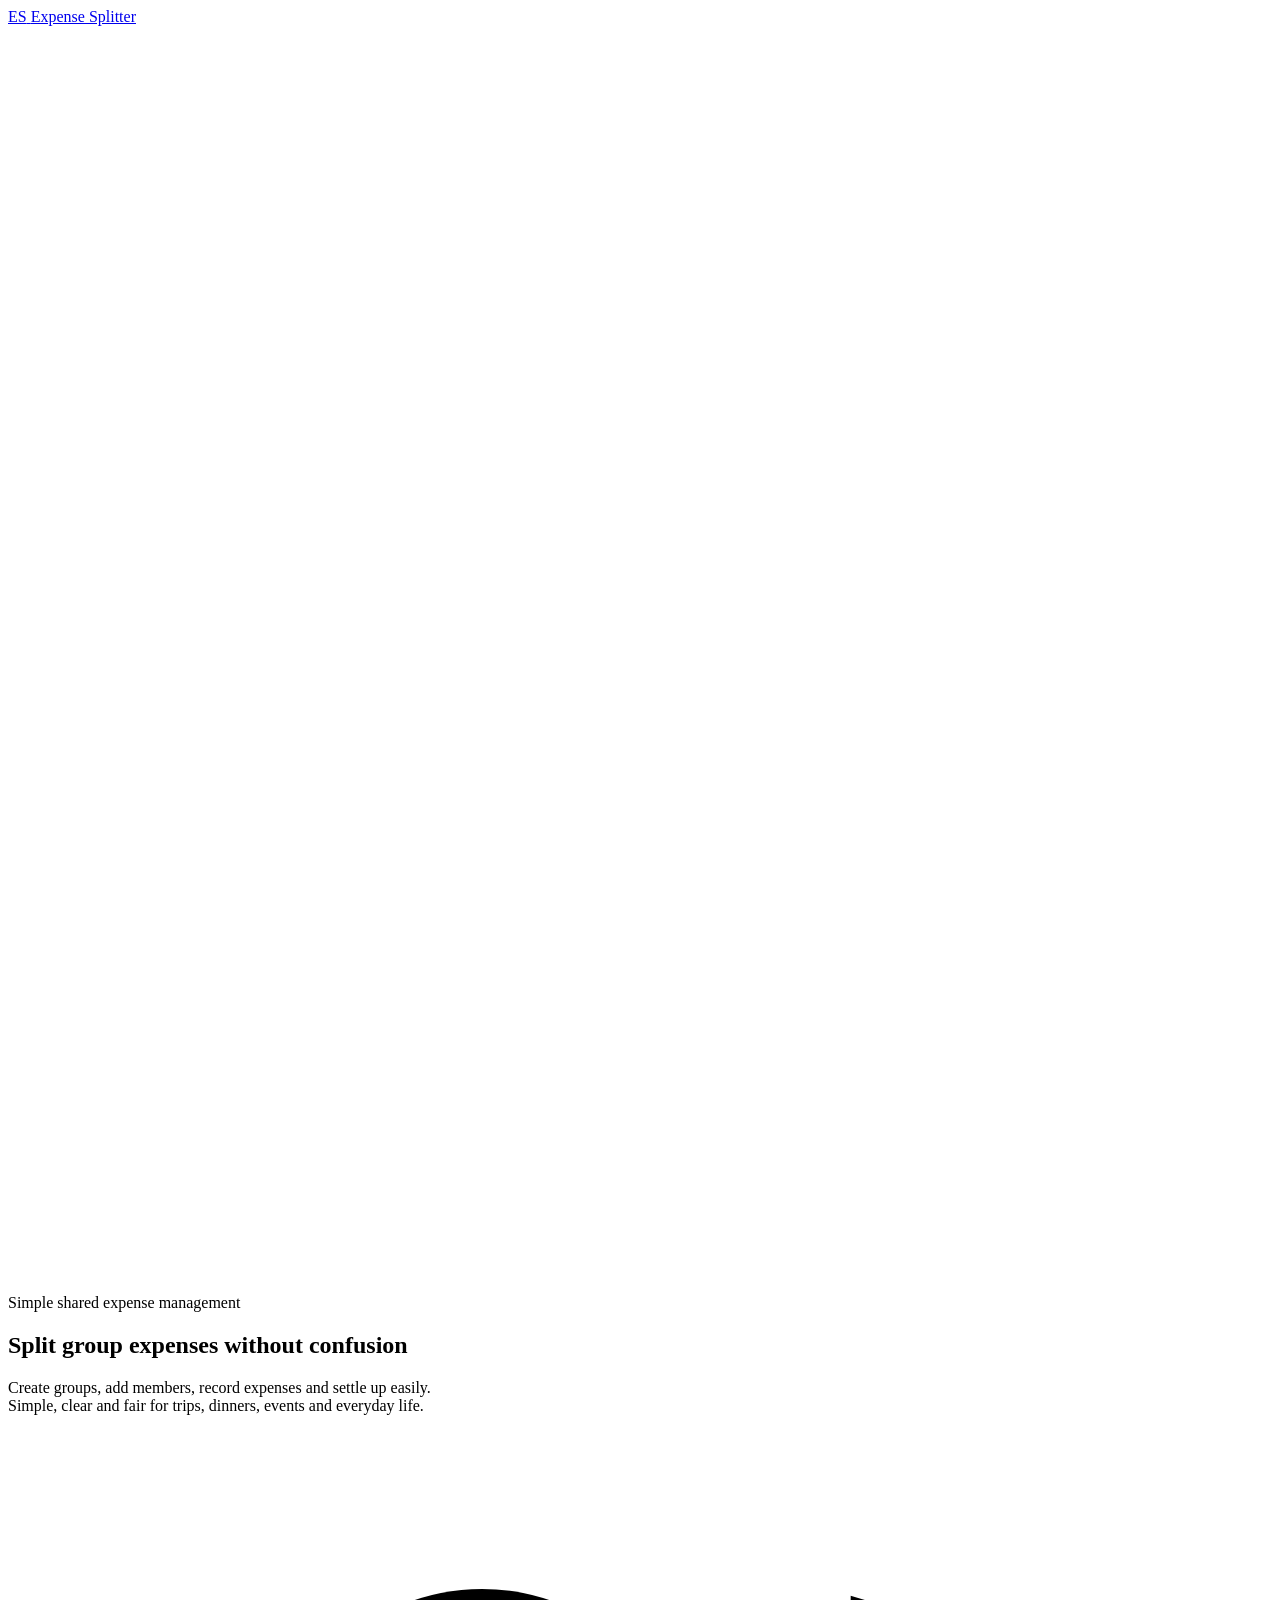
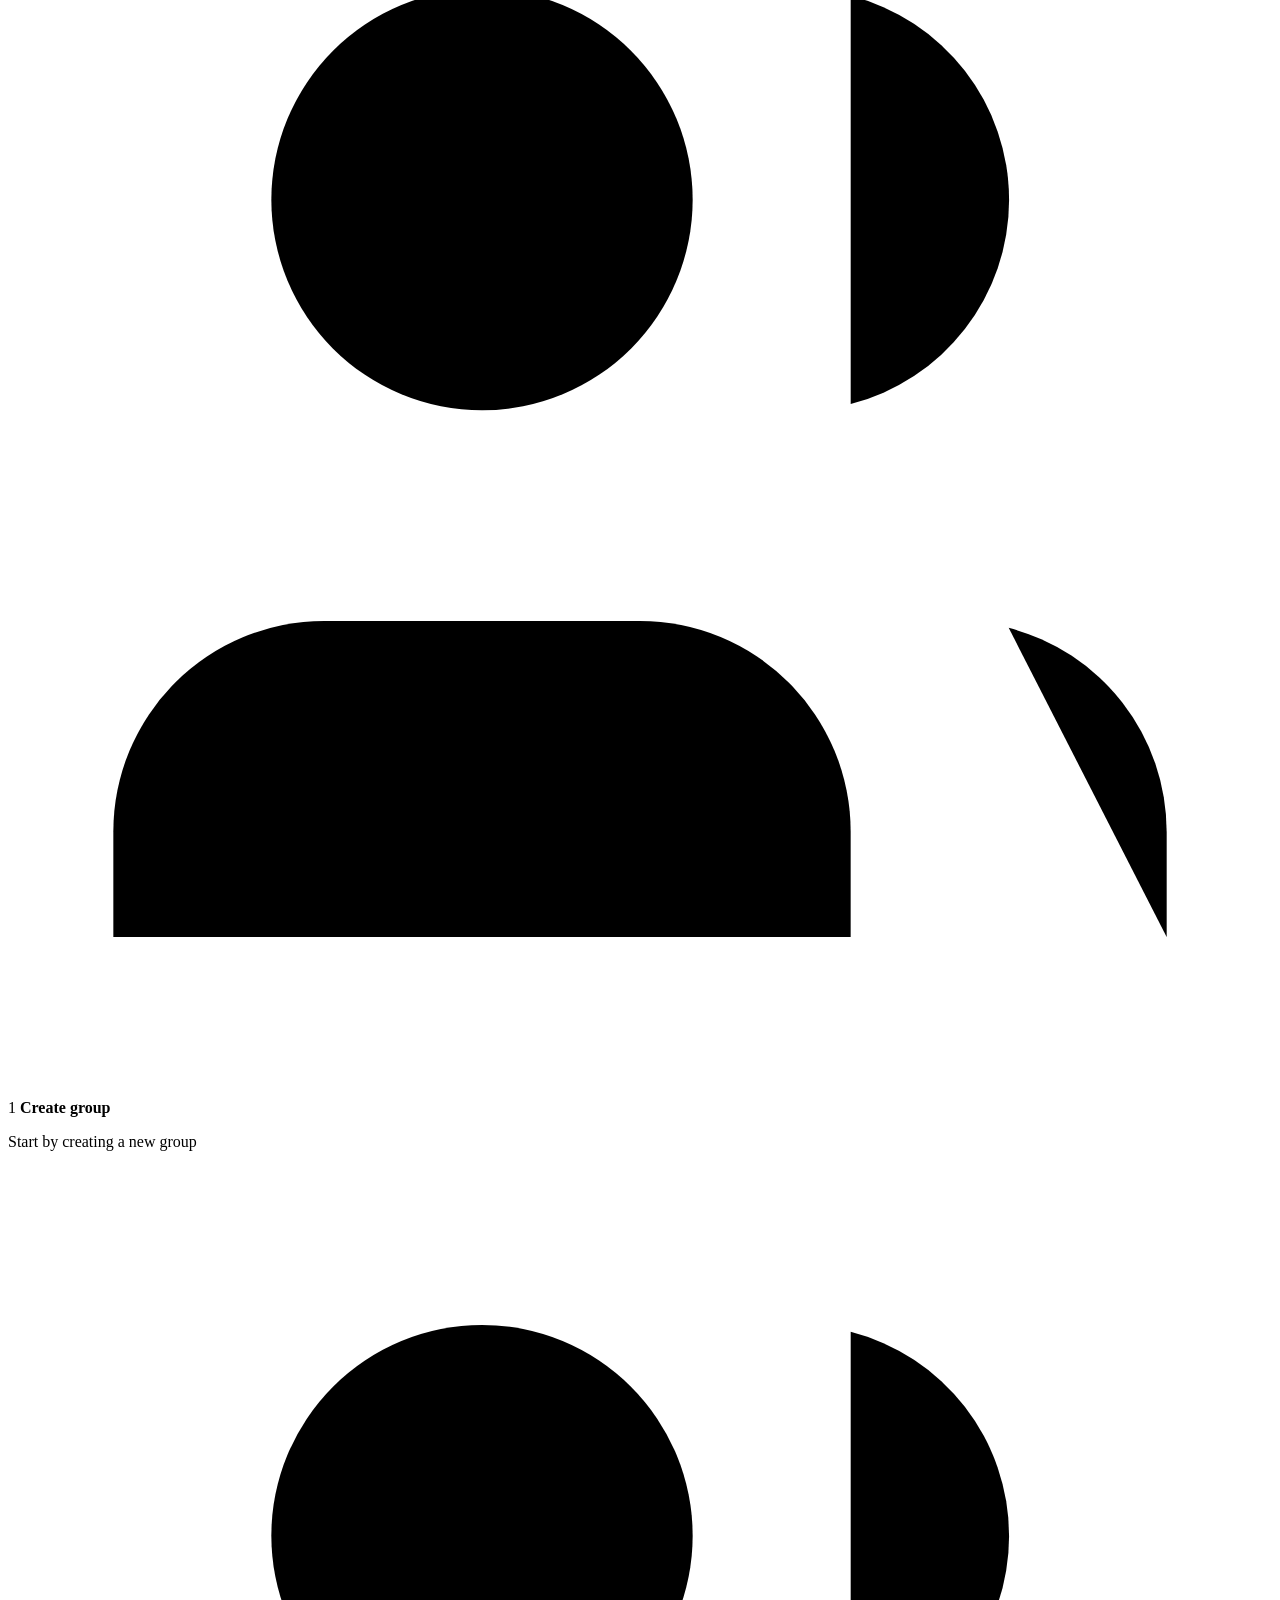
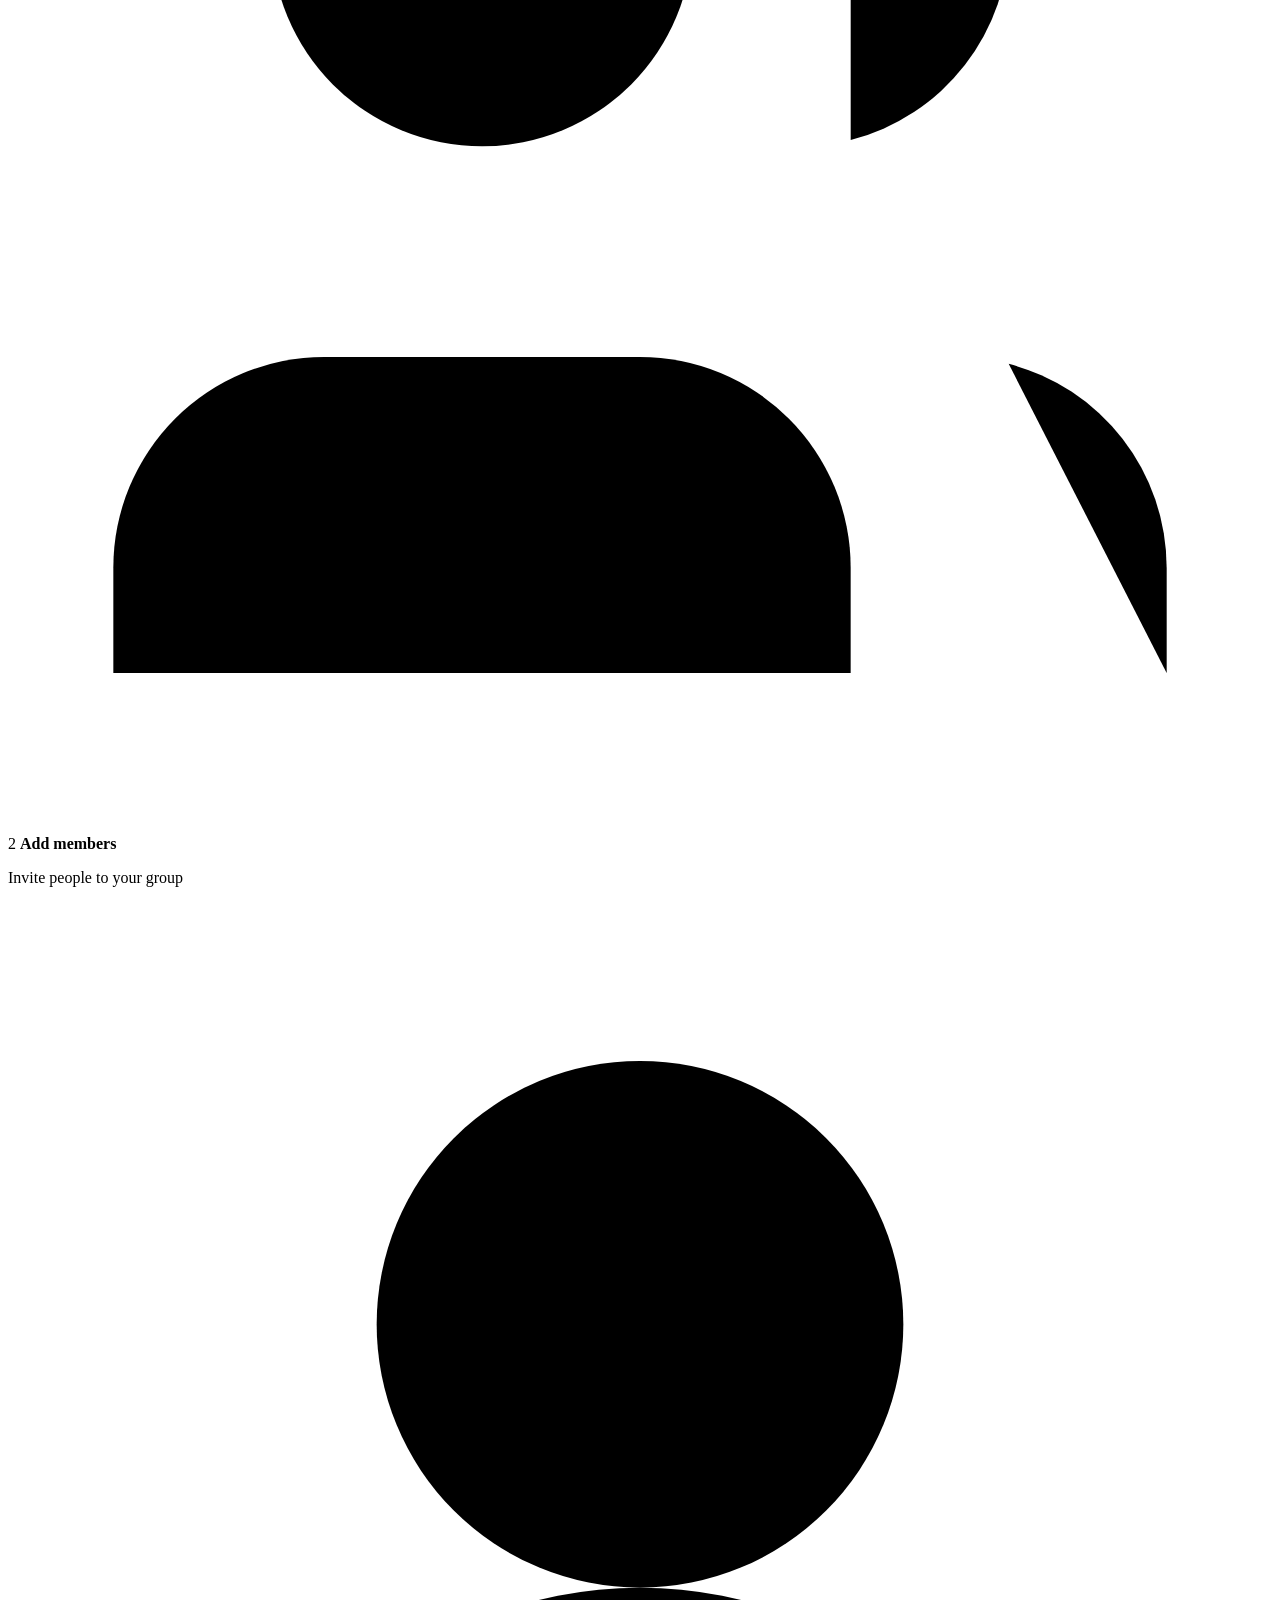
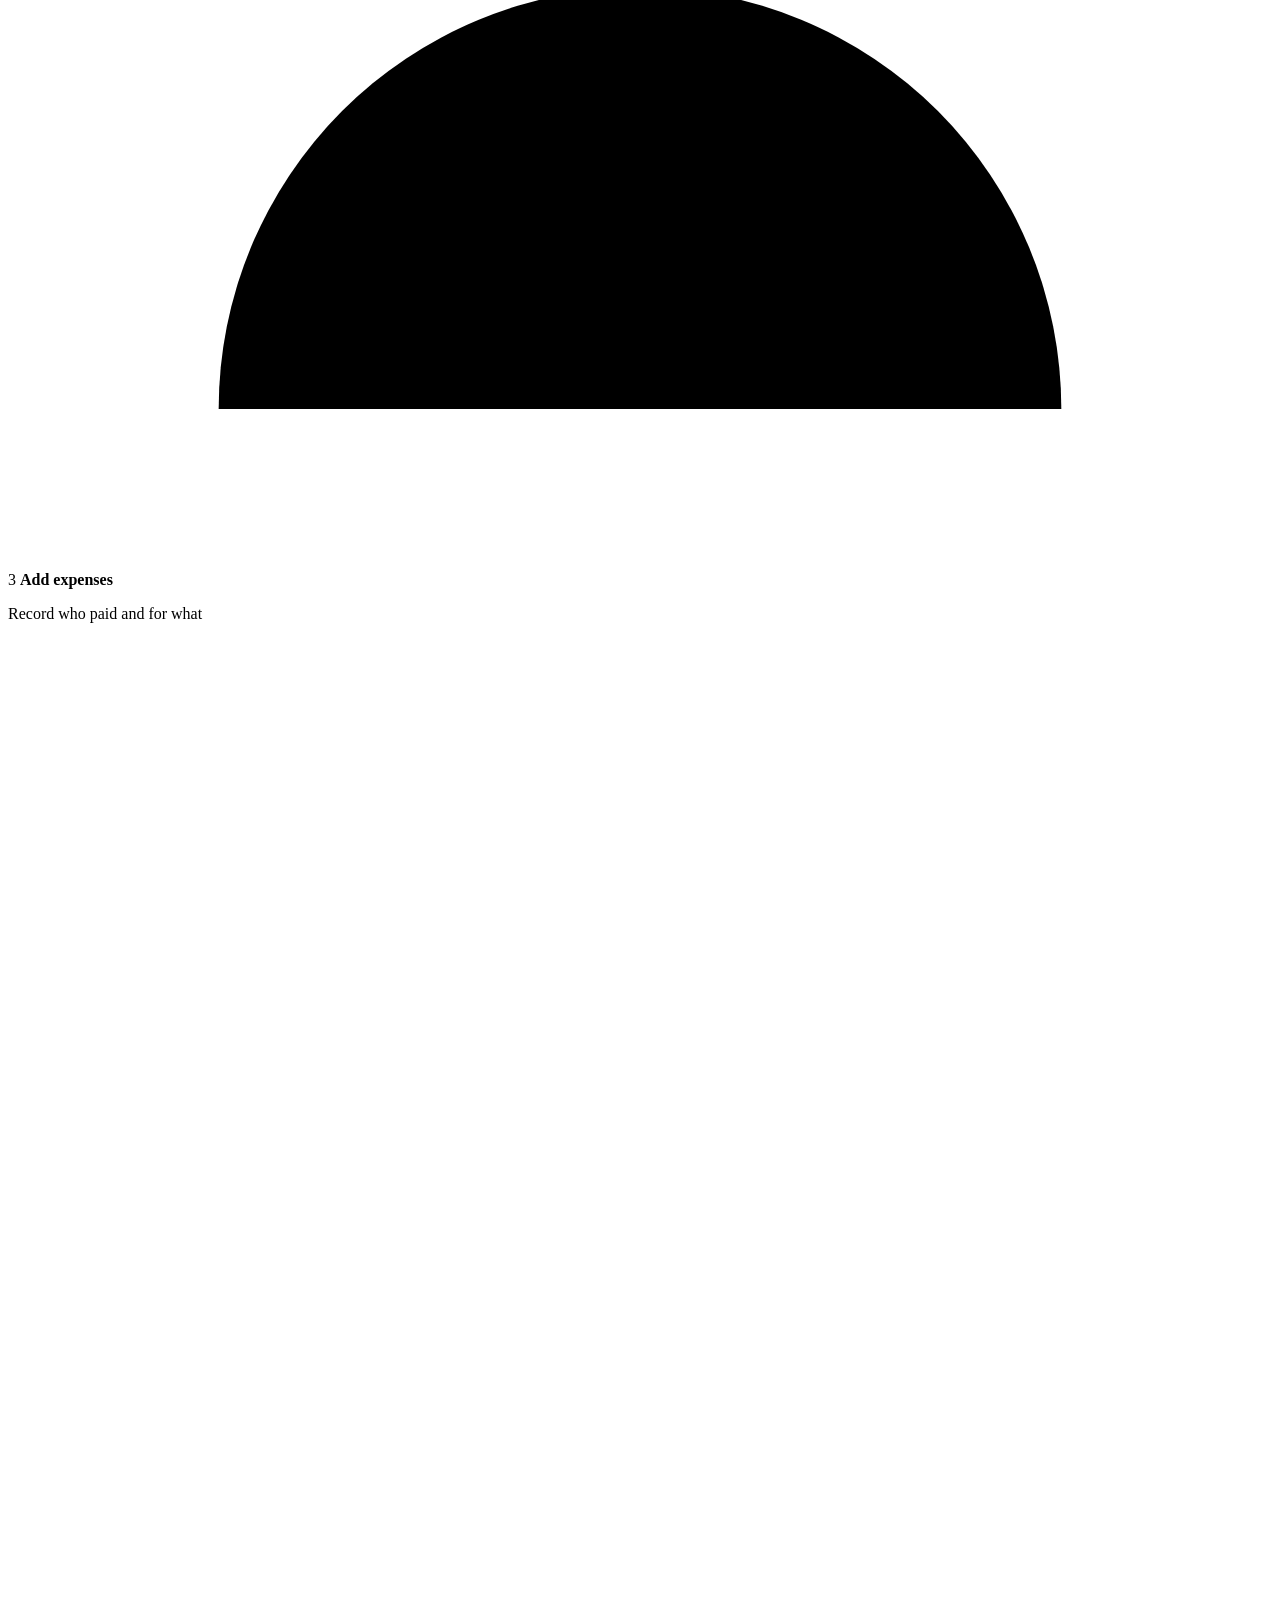
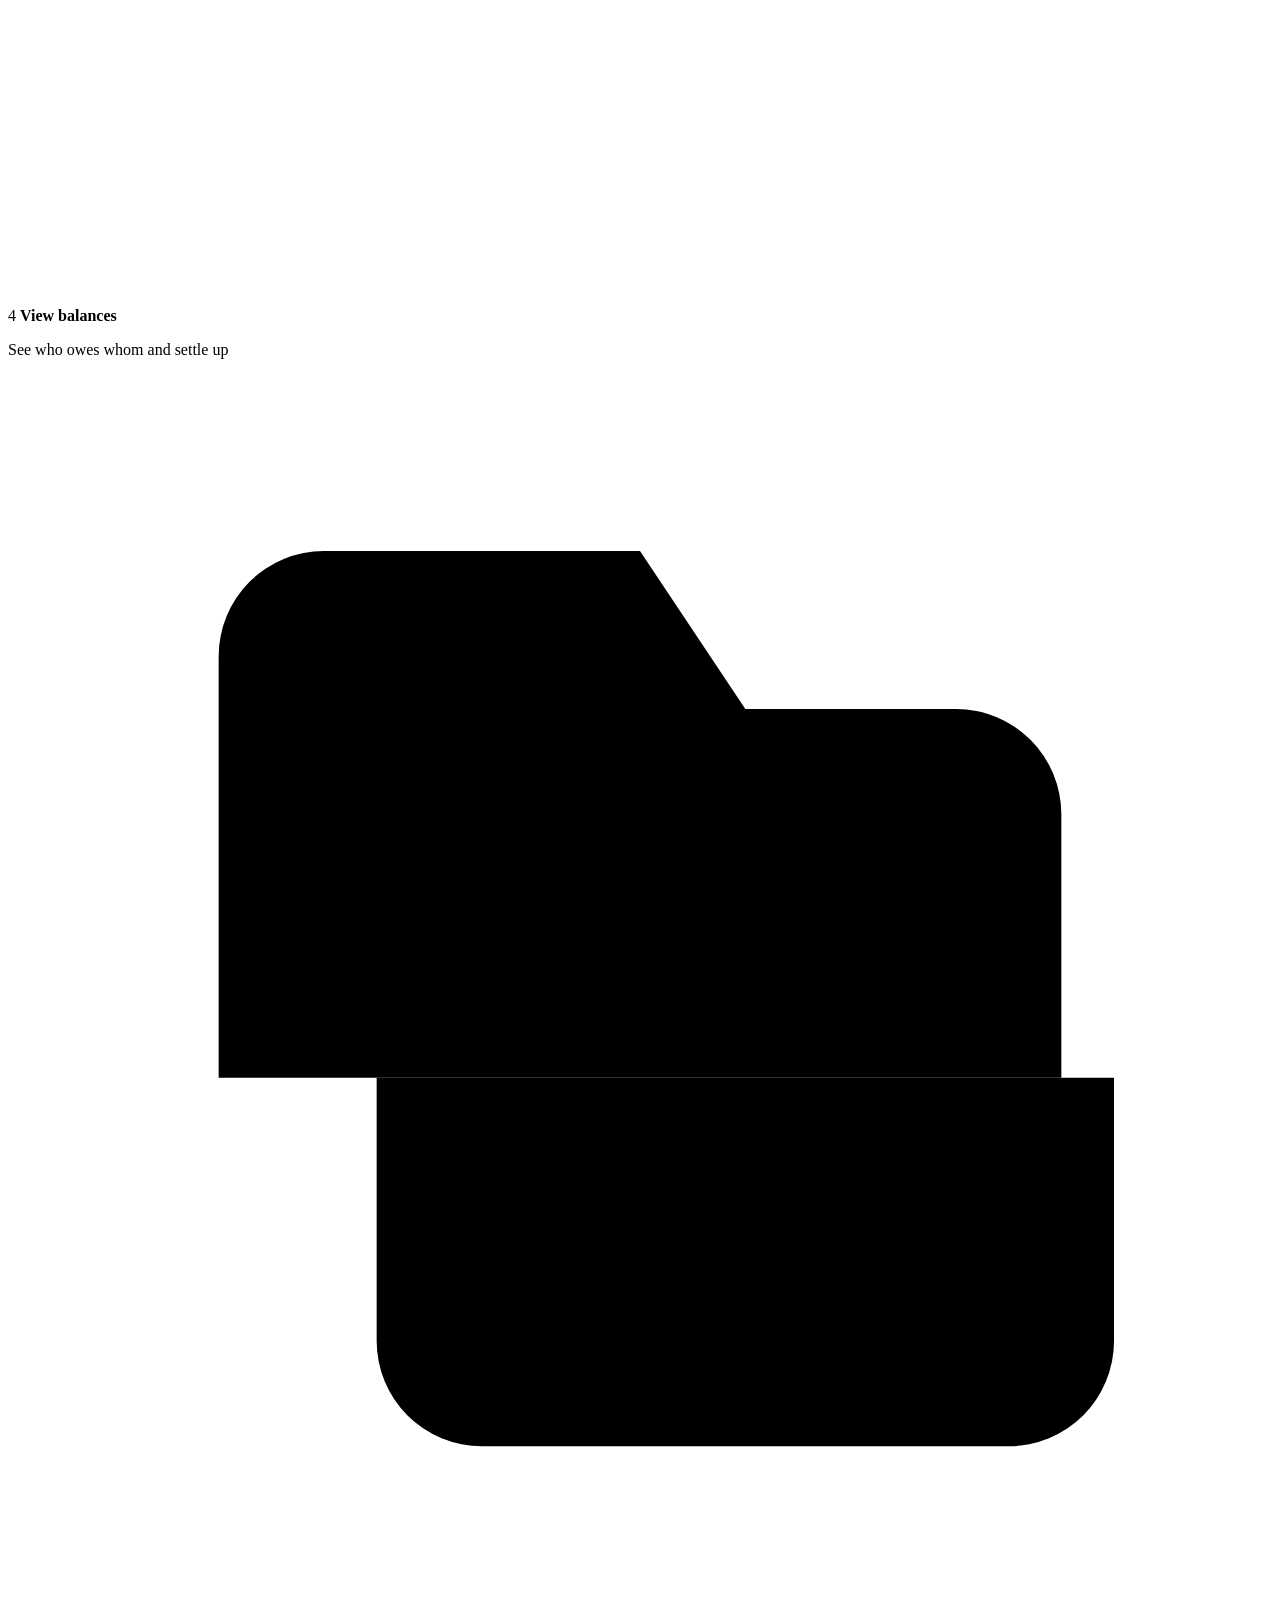
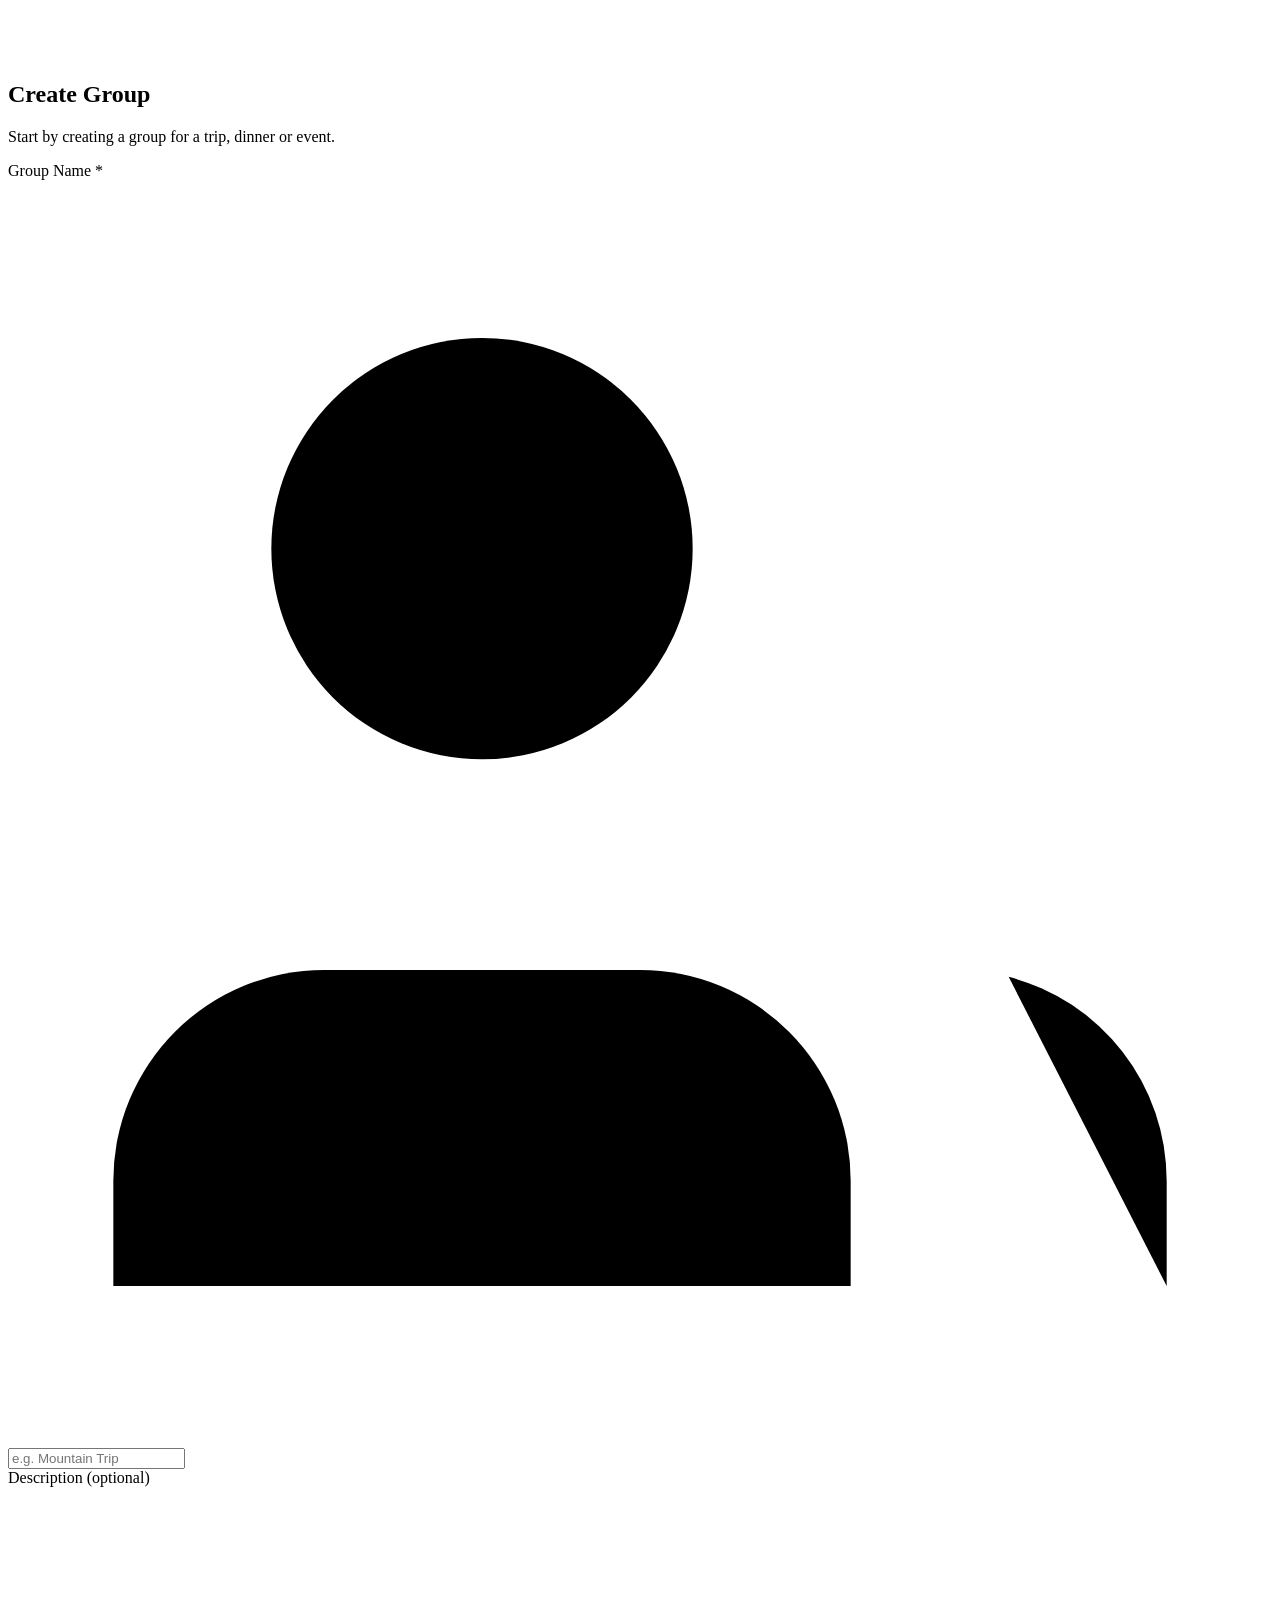
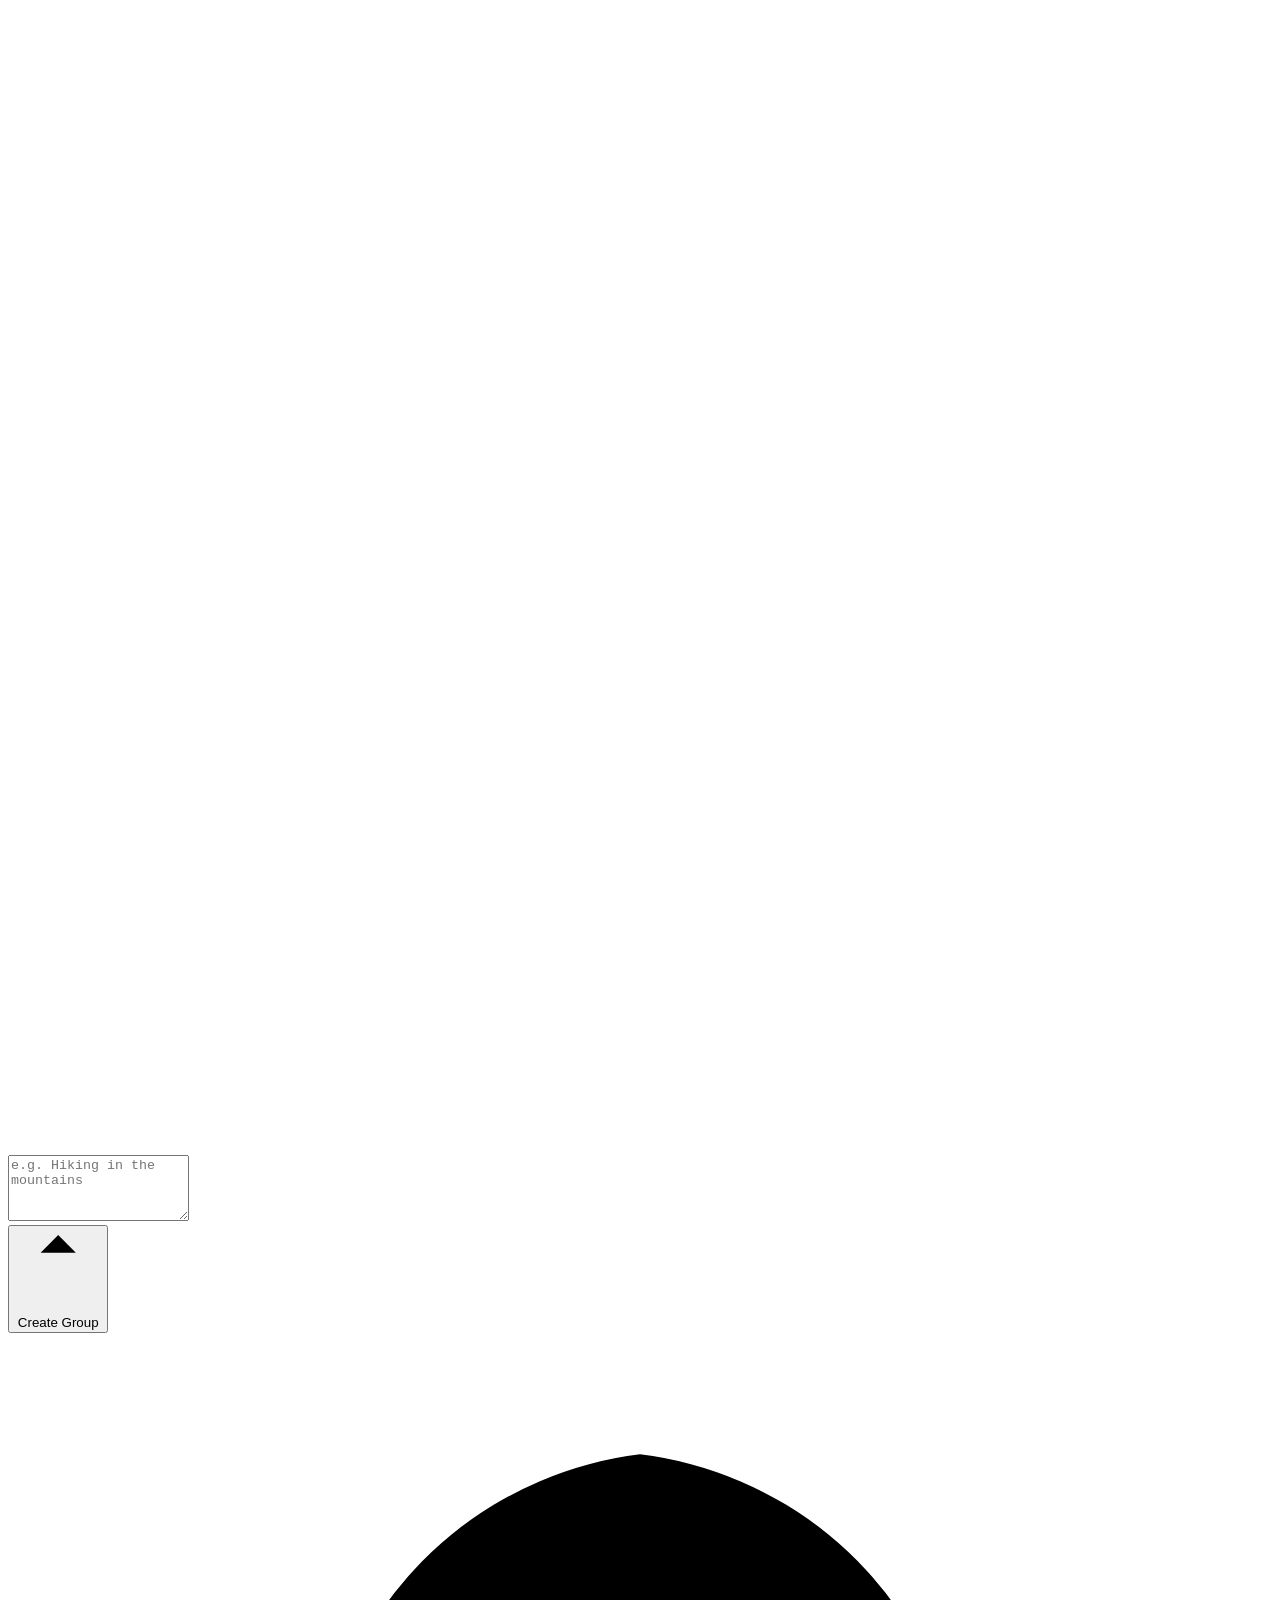
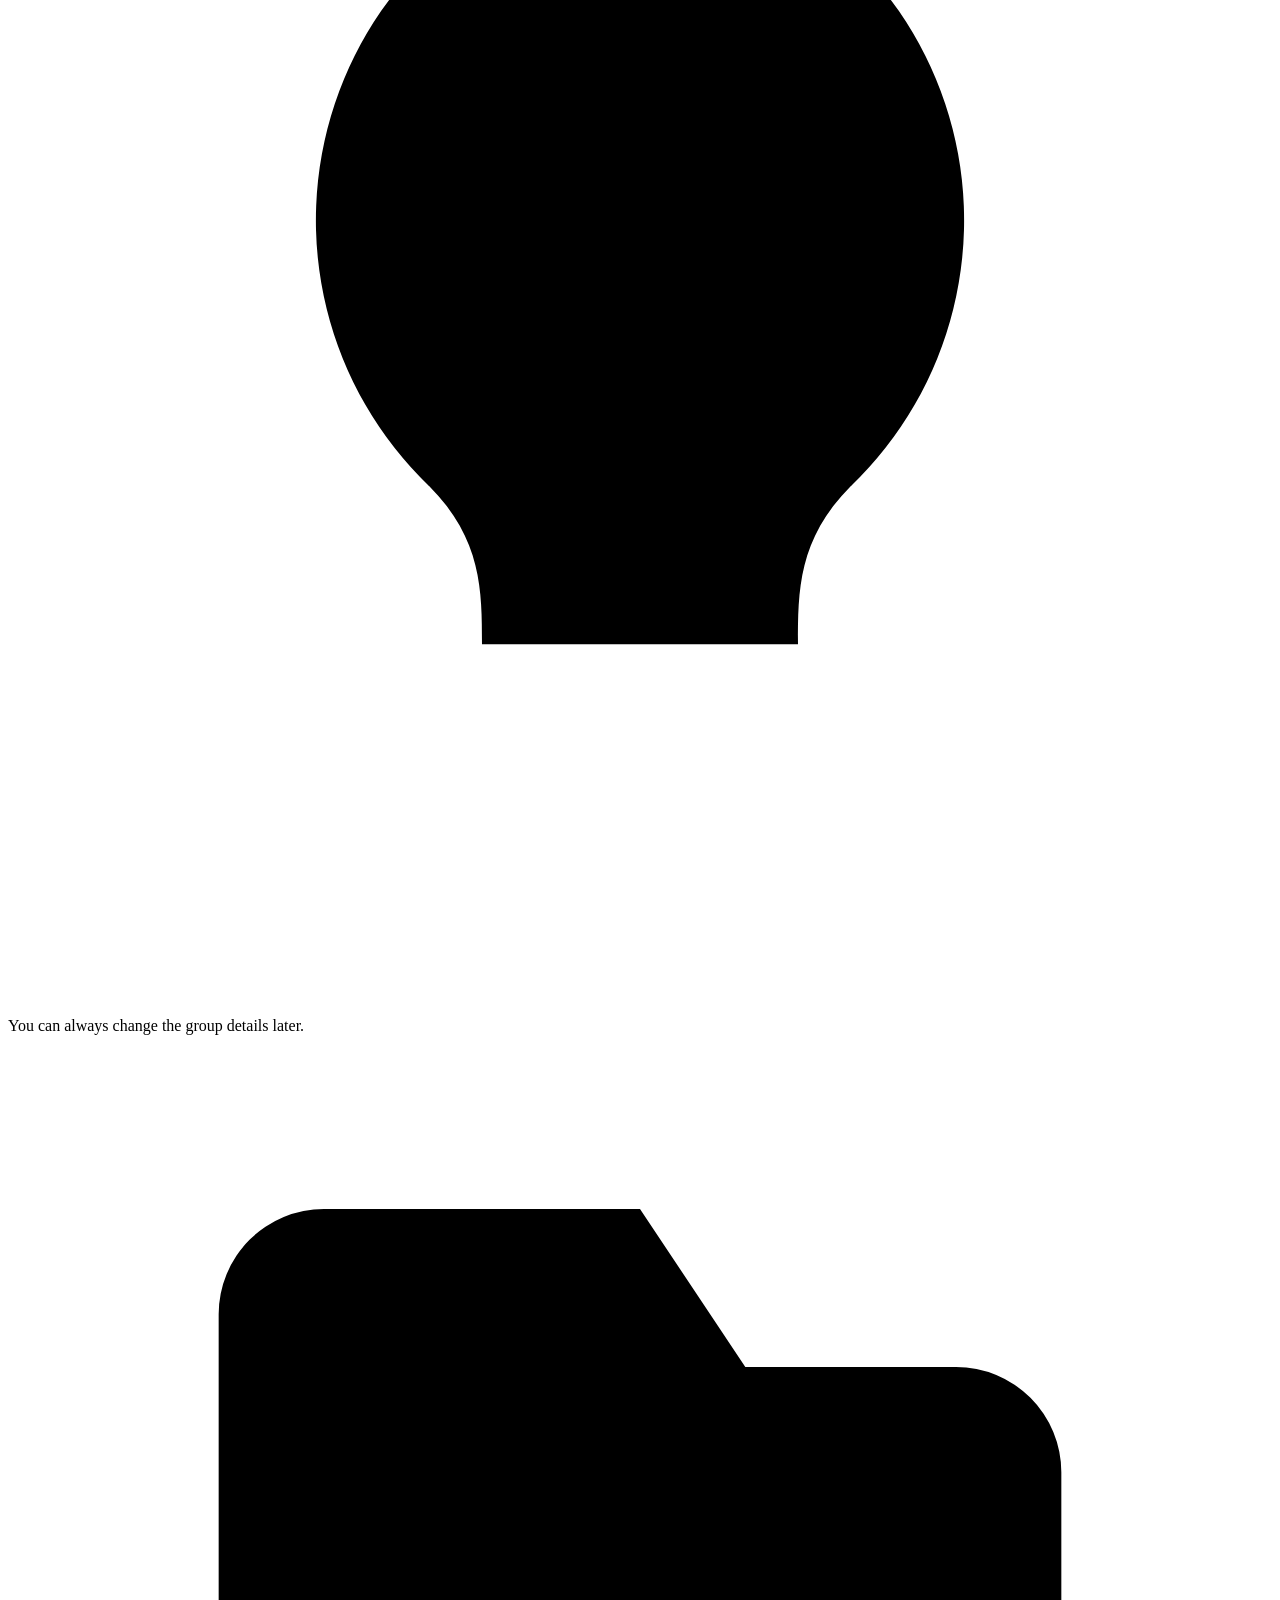
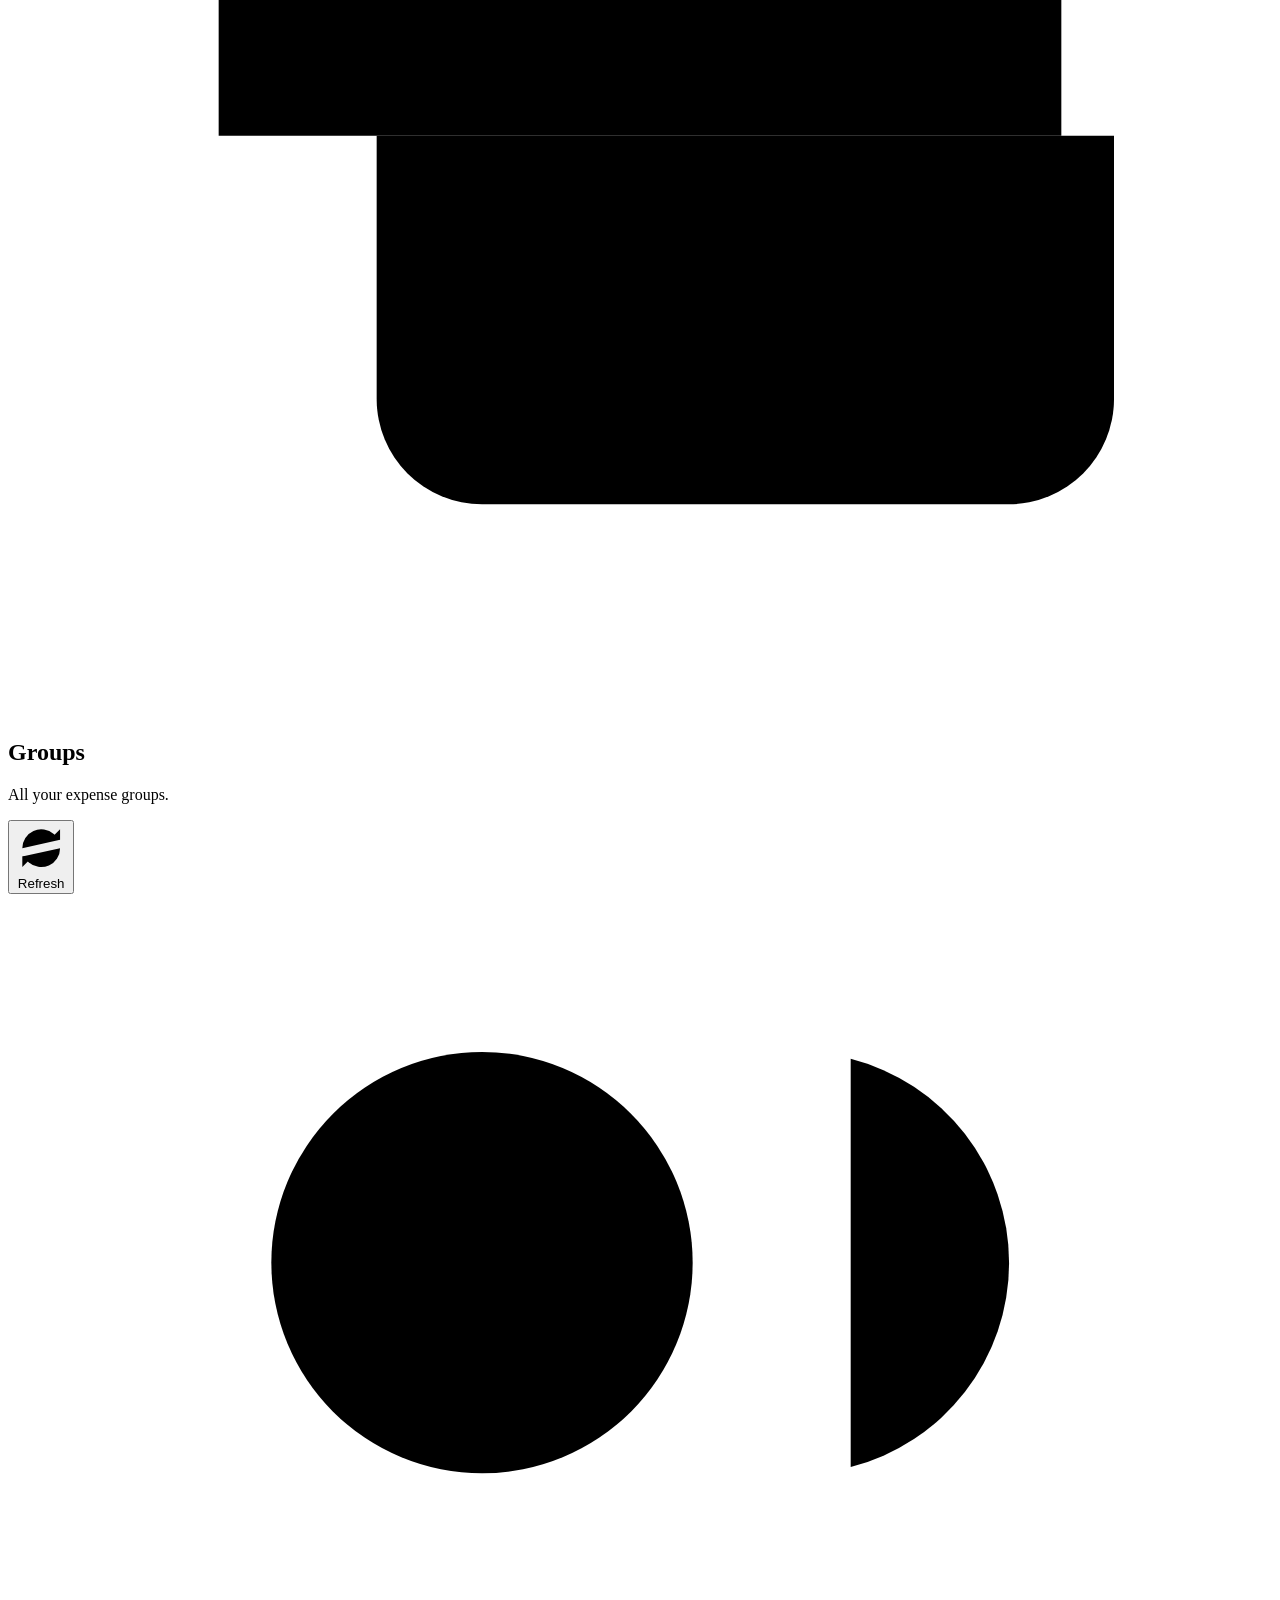
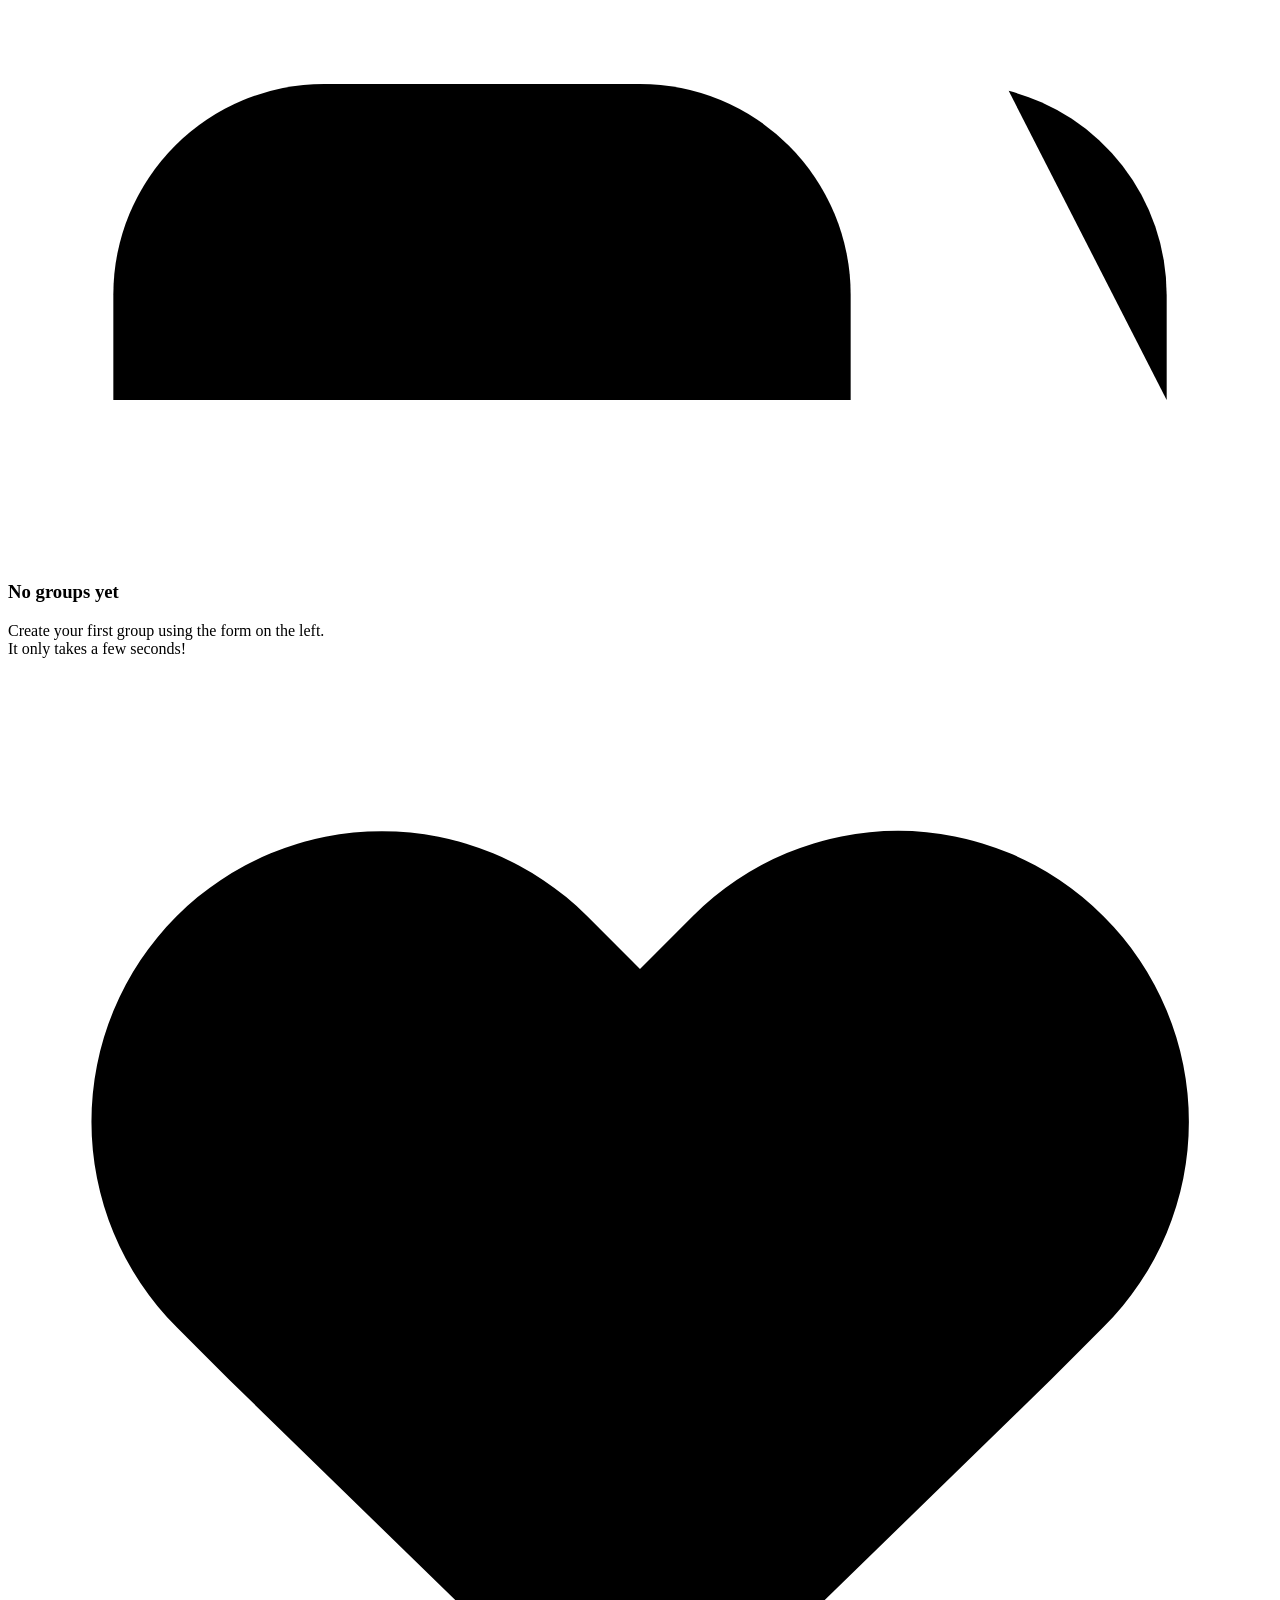
==== commit cb095be3: "#05 - Added new image for the index page" ====
--- a/src/main/resources/static/index.html
+++ b/src/main/resources/static/index.html
@@ -73,65 +73,7 @@
         </div>
 
         <div class="hero-art" aria-hidden="true">
-            <svg viewBox="0 0 560 280" role="img">
-                <defs>
-                    <linearGradient id="shirtBlue" x1="0" x2="1">
-                        <stop offset="0" stop-color="#7168f2"/>
-                        <stop offset="1" stop-color="#4b5fd8"/>
-                    </linearGradient>
-                    <linearGradient id="shirtGreen" x1="0" x2="1">
-                        <stop offset="0" stop-color="#5fc9a4"/>
-                        <stop offset="1" stop-color="#3aaa86"/>
-                    </linearGradient>
-                    <linearGradient id="bubble" x1="0" x2="1">
-                        <stop offset="0" stop-color="#ffffff"/>
-                        <stop offset="1" stop-color="#eef0ff"/>
-                    </linearGradient>
-                </defs>
-                <path d="M52 242C84 104 164 72 252 102c86 30 122-54 206-8 62 34 68 105 45 148H52Z" fill="#eef1ff"/>
-                <path d="M14 244h532" stroke="#dfe3fb" stroke-width="4" stroke-linecap="round"/>
-                <g fill="#dee3fb">
-                    <circle cx="61" cy="71" r="10"/><circle cx="503" cy="72" r="8"/><circle cx="374" cy="38" r="7"/><circle cx="416" cy="126" r="6"/>
-                    <path d="M32 216c22-43 11-83-15-112 43 9 64 53 52 112Z"/>
-                    <path d="M508 216c22-37 30-70 14-104 31 18 47 54 26 104Z"/>
-                </g>
-                <g>
-                    <circle cx="162" cy="42" r="38" fill="url(#bubble)" stroke="#dfe3fb"/>
-                    <text x="162" y="58" text-anchor="middle" font-size="44" font-weight="800" fill="#7769e8">$</text>
-                    <circle cx="292" cy="30" r="35" fill="url(#bubble)" stroke="#dfe3fb"/>
-                    <path d="M292 10a20 20 0 1 1-19 27h19Z" fill="#7d74ec"/>
-                    <path d="M294 10v25h25A25 25 0 0 0 294 10Z" fill="#a7a0f6"/>
-                    <circle cx="414" cy="42" r="36" fill="url(#bubble)" stroke="#dfe3fb"/>
-                    <circle cx="404" cy="35" r="8" fill="#8177ed"/>
-                    <circle cx="426" cy="38" r="7" fill="#8177ed"/>
-                    <path d="M389 60c3-13 11-19 24-19s22 6 25 19" fill="none" stroke="#8177ed" stroke-width="6" stroke-linecap="round"/>
-                </g>
-                <g transform="translate(78 92)">
-                    <path d="M65 15c-33 5-52 40-50 95h105c6-51-15-93-55-95Z" fill="#263274"/>
-                    <circle cx="76" cy="64" r="27" fill="#ffbd8f"/>
-                    <path d="M46 63c18-8 28-20 31-41 23 11 32 28 31 56-21 6-43 3-62-15Z" fill="#263274"/>
-                    <path d="M31 151c7-48 24-73 60-73s56 26 61 73H31Z" fill="url(#shirtBlue)"/>
-                    <path d="M112 97l21 44" stroke="#4c46c4" stroke-width="9" stroke-linecap="round"/>
-                    <rect x="119" y="90" width="29" height="52" rx="5" fill="#263274"/>
-                    <circle cx="133" cy="132" r="3" fill="#ffffff"/>
-                </g>
-                <g transform="translate(224 72)">
-                    <path d="M52 31c2-22 24-34 47-26 19 7 27 21 23 42-18 7-49 4-70-16Z" fill="#25306e"/>
-                    <circle cx="86" cy="72" r="28" fill="#ffbd8f"/>
-                    <path d="M58 54c21-4 38-15 48-31 15 12 20 29 15 54-23 7-45 0-63-23Z" fill="#25306e"/>
-                    <path d="M32 164c5-58 26-86 58-86s54 28 60 86H32Z" fill="url(#shirtBlue)"/>
-                    <rect x="45" y="100" width="93" height="72" rx="4" fill="#293879"/>
-                    <rect x="37" y="171" width="112" height="8" rx="4" fill="#5562d8"/>
-                </g>
-                <g transform="translate(398 97)">
-                    <path d="M18 40c3-25 25-39 52-31 22 7 32 28 27 56-27 4-53-3-79-25Z" fill="#25306e"/>
-                    <circle cx="62" cy="64" r="25" fill="#ffbd8f"/>
-                    <path d="M38 50c18-1 34-10 43-24 14 13 19 29 15 50-21 4-41-3-58-26Z" fill="#25306e"/>
-                    <path d="M11 148c7-48 25-72 55-72s51 24 58 72H11Z" fill="url(#shirtGreen)"/>
-                    <rect x="20" y="101" width="31" height="39" rx="4" fill="#5365d8"/>
-                    <path d="M82 99l21 44" stroke="#319674" stroke-width="8" stroke-linecap="round"/>
-                </g>
-            </svg>
+            <img src="/images/hero-people.png" alt="">
         </div>
     </div>
 </section>
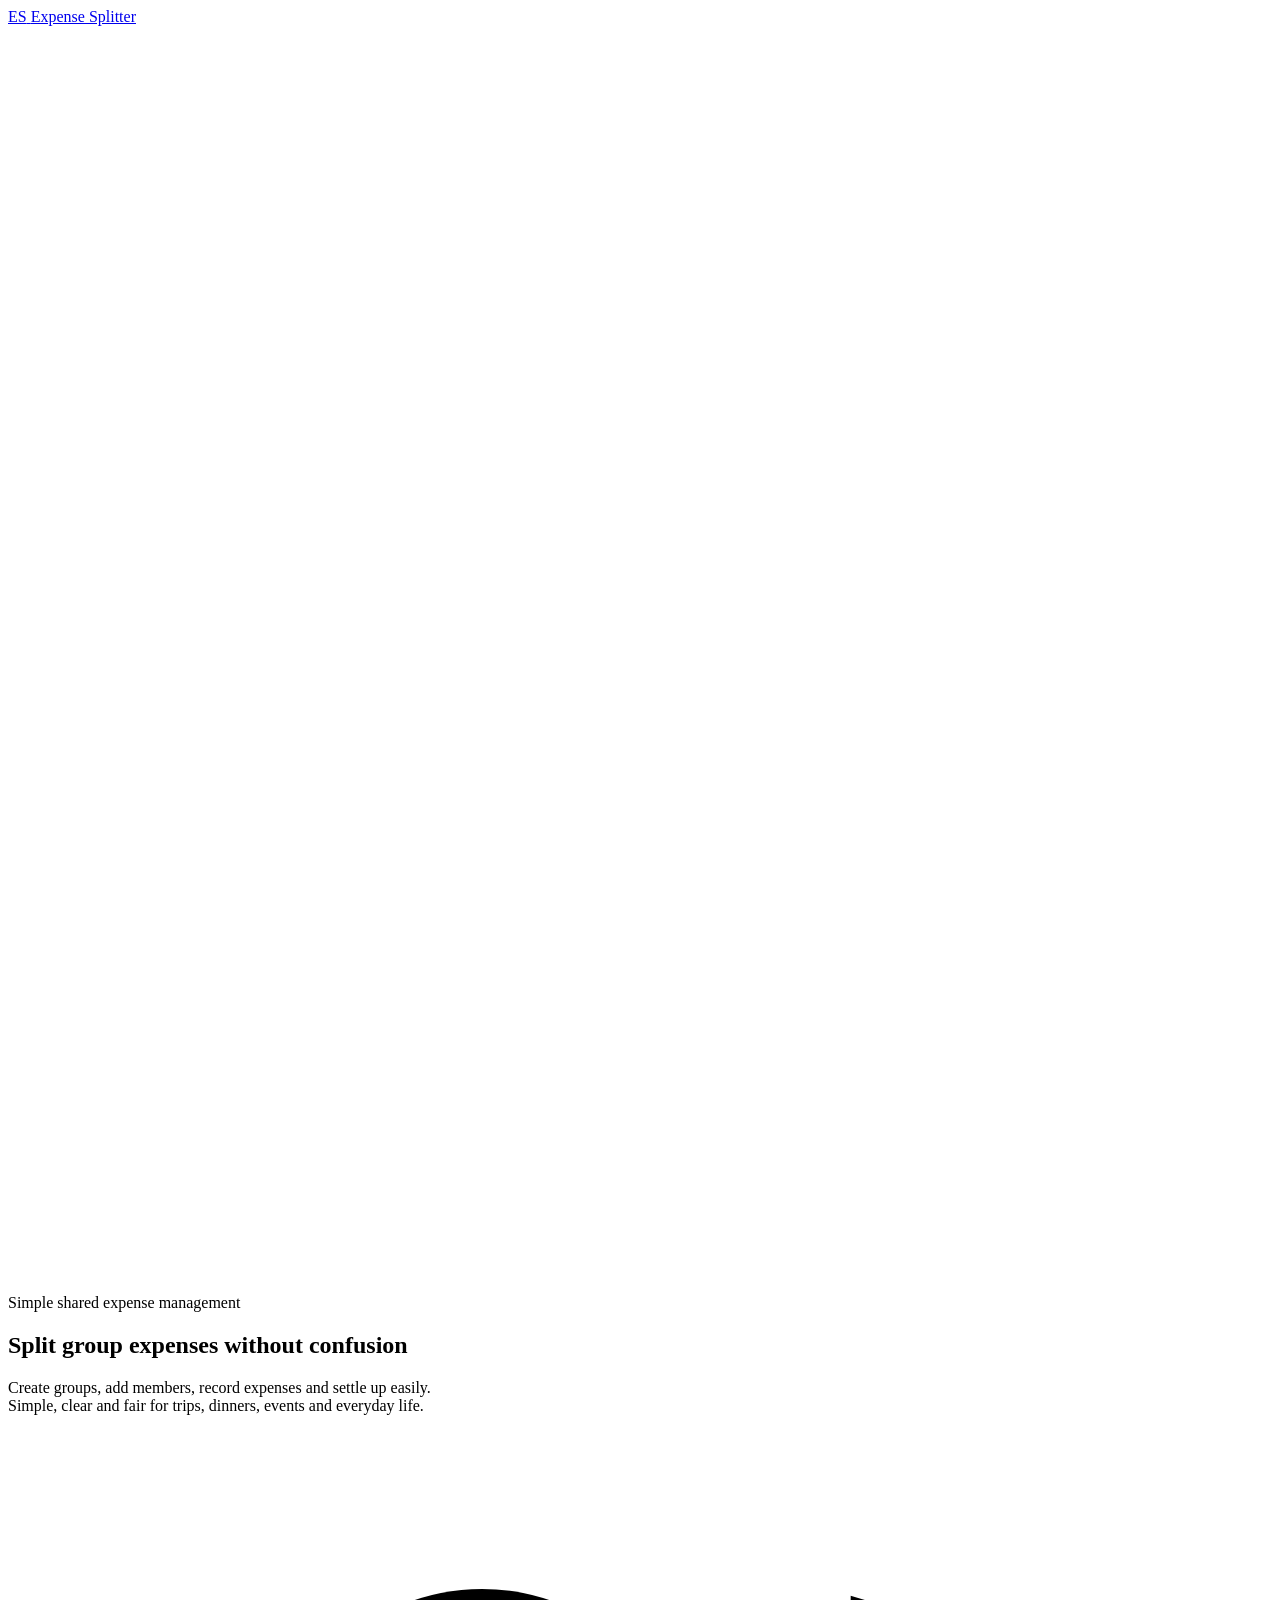
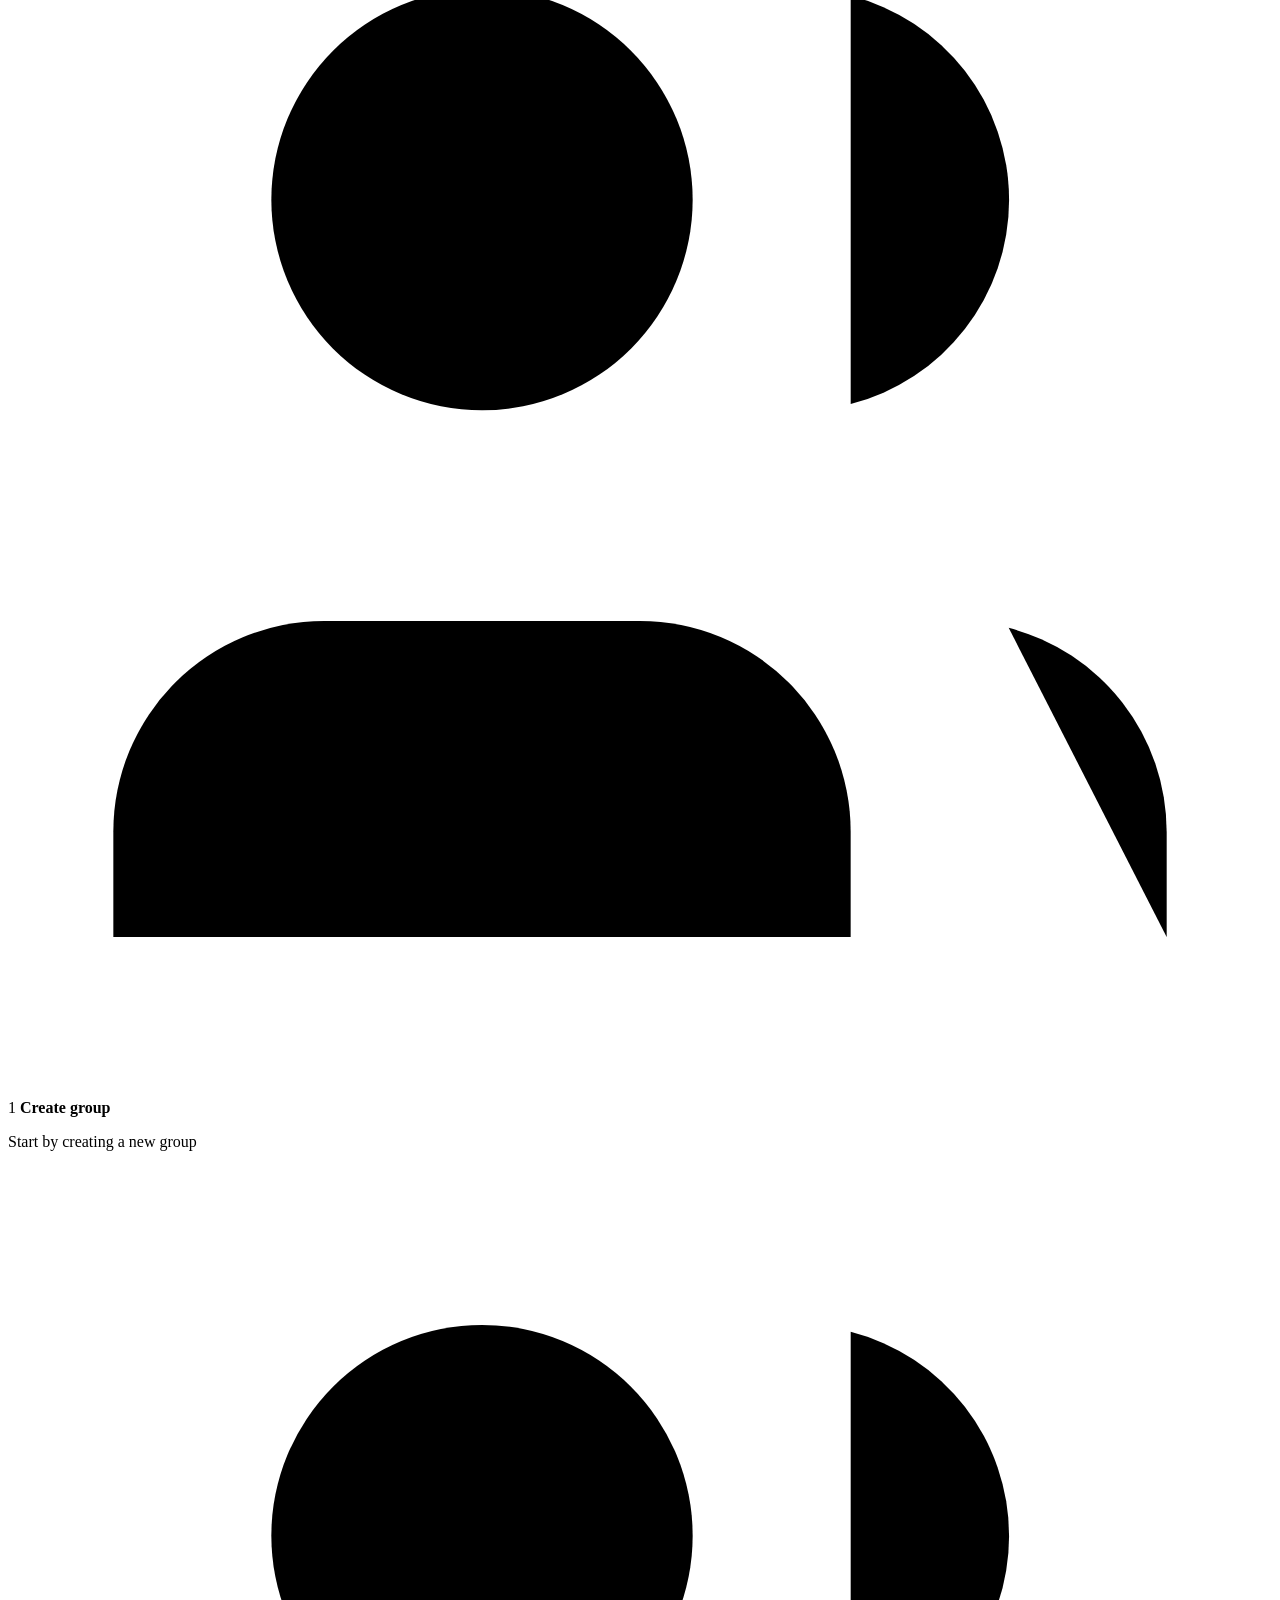
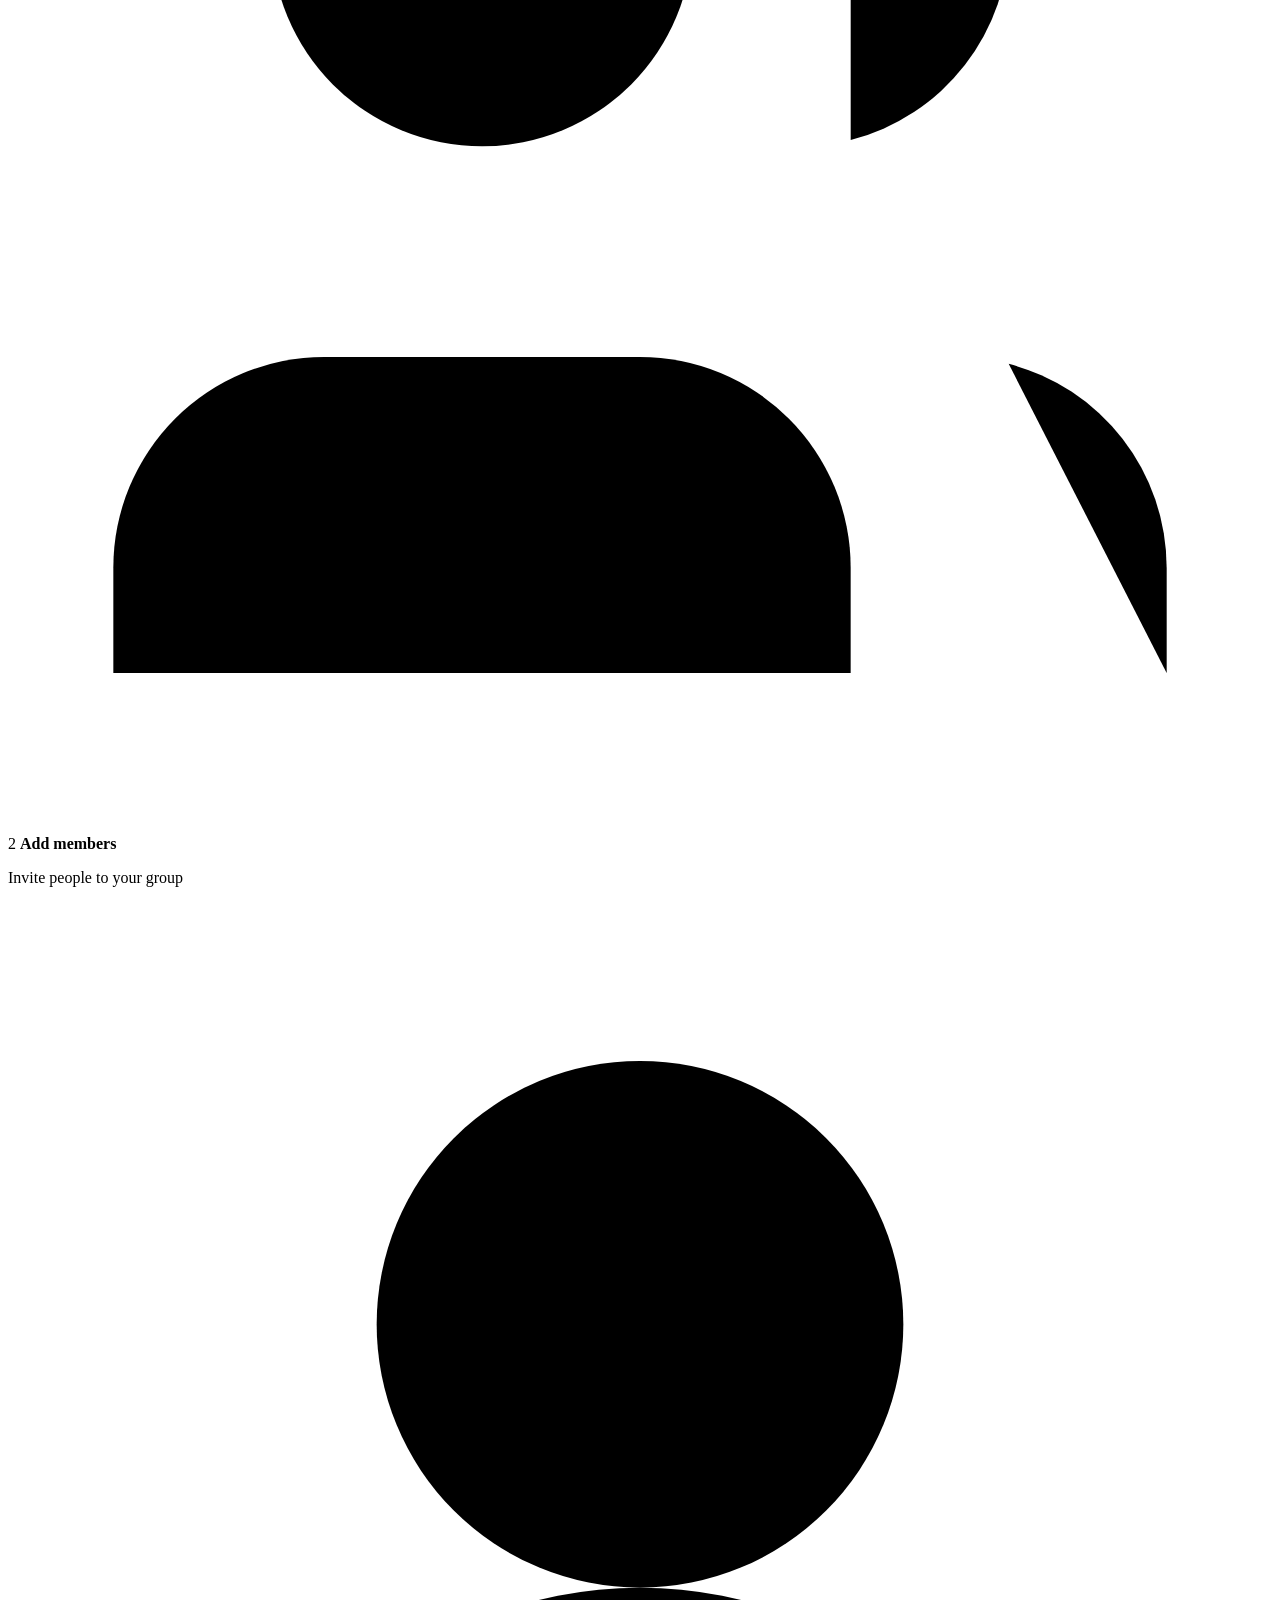
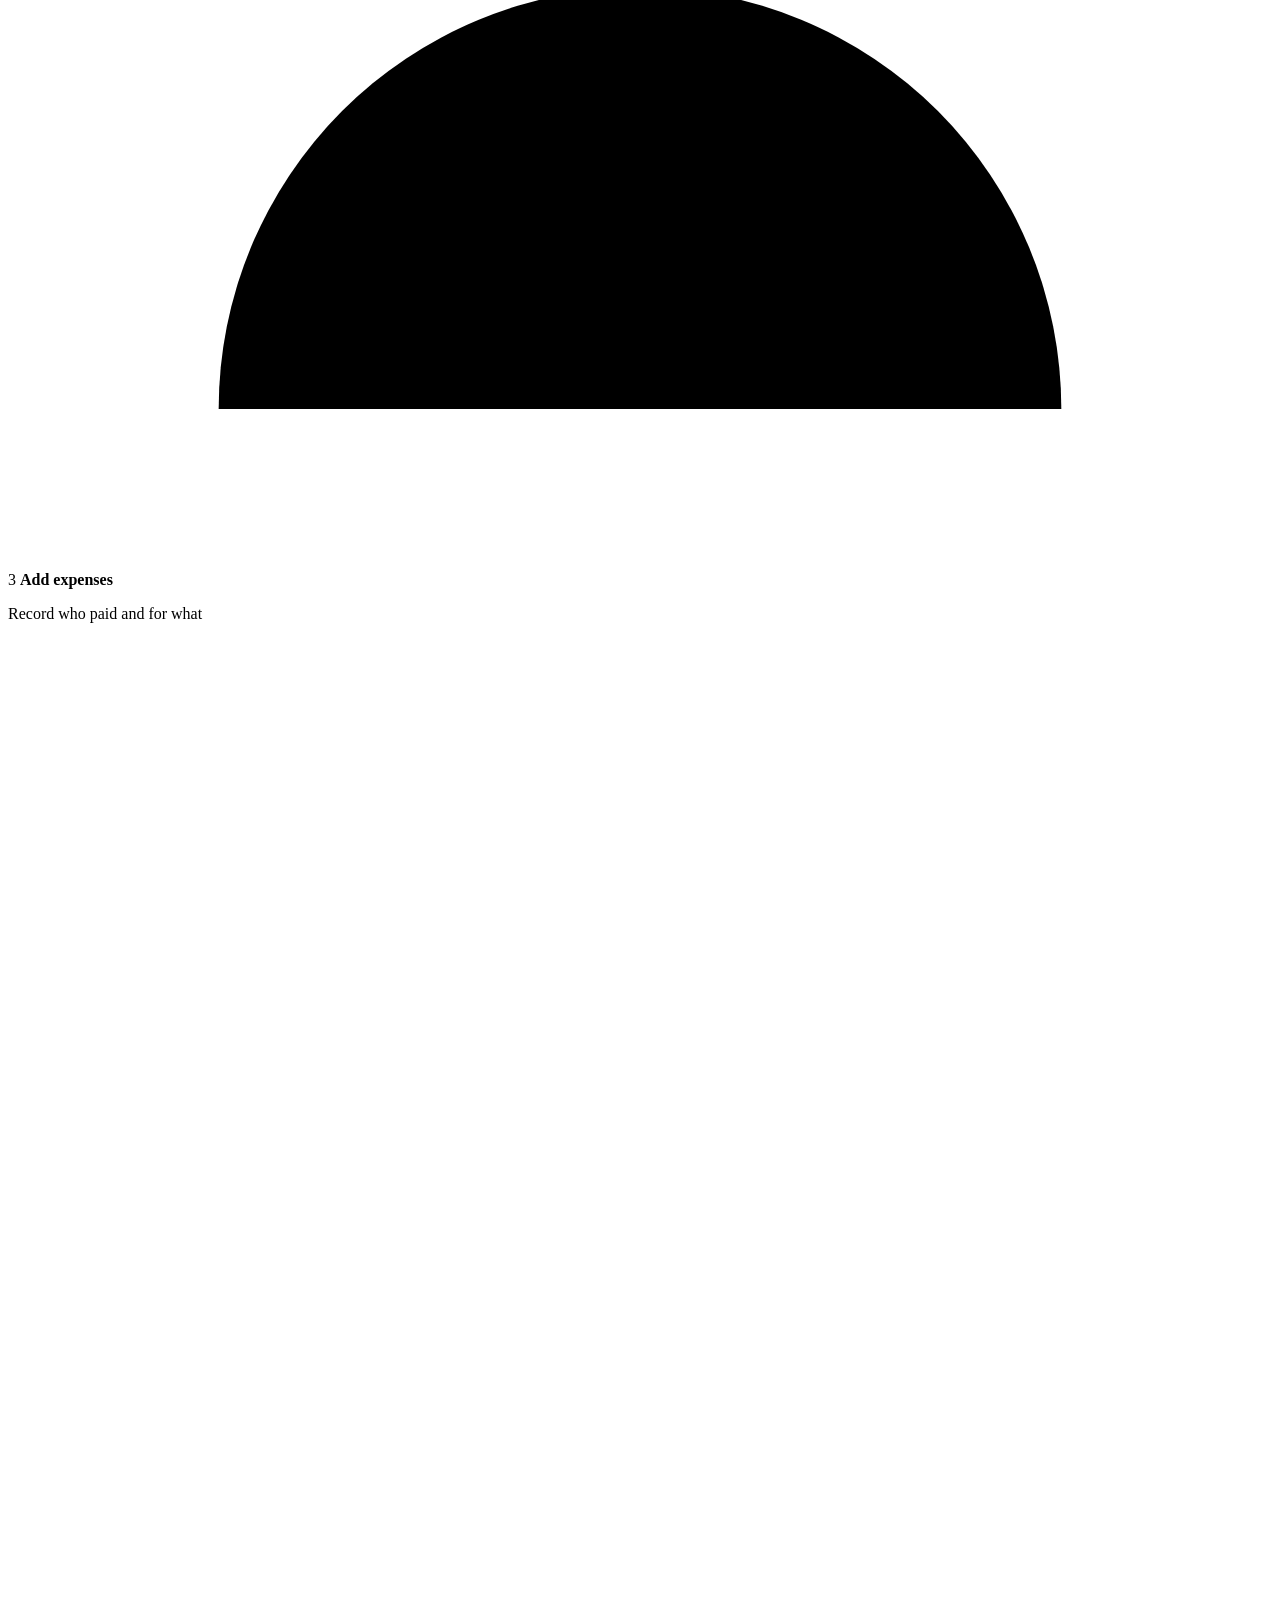
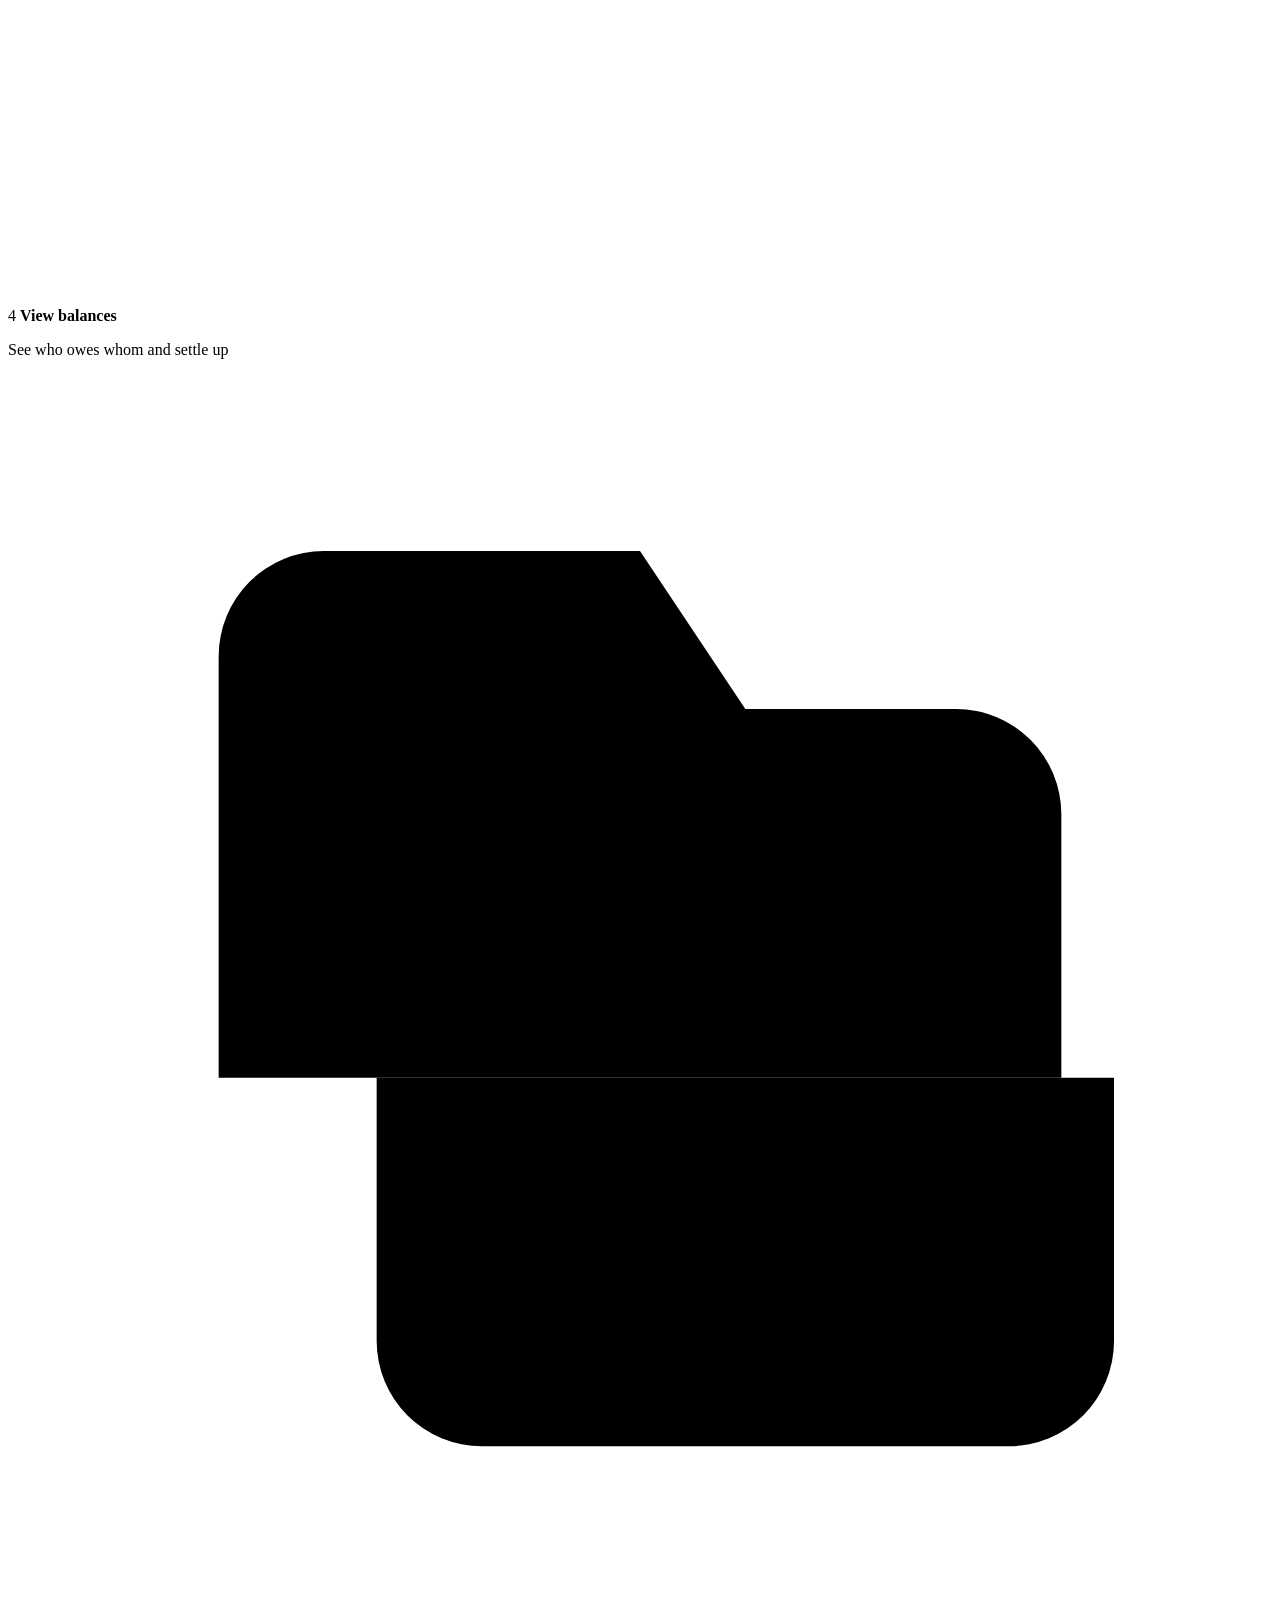
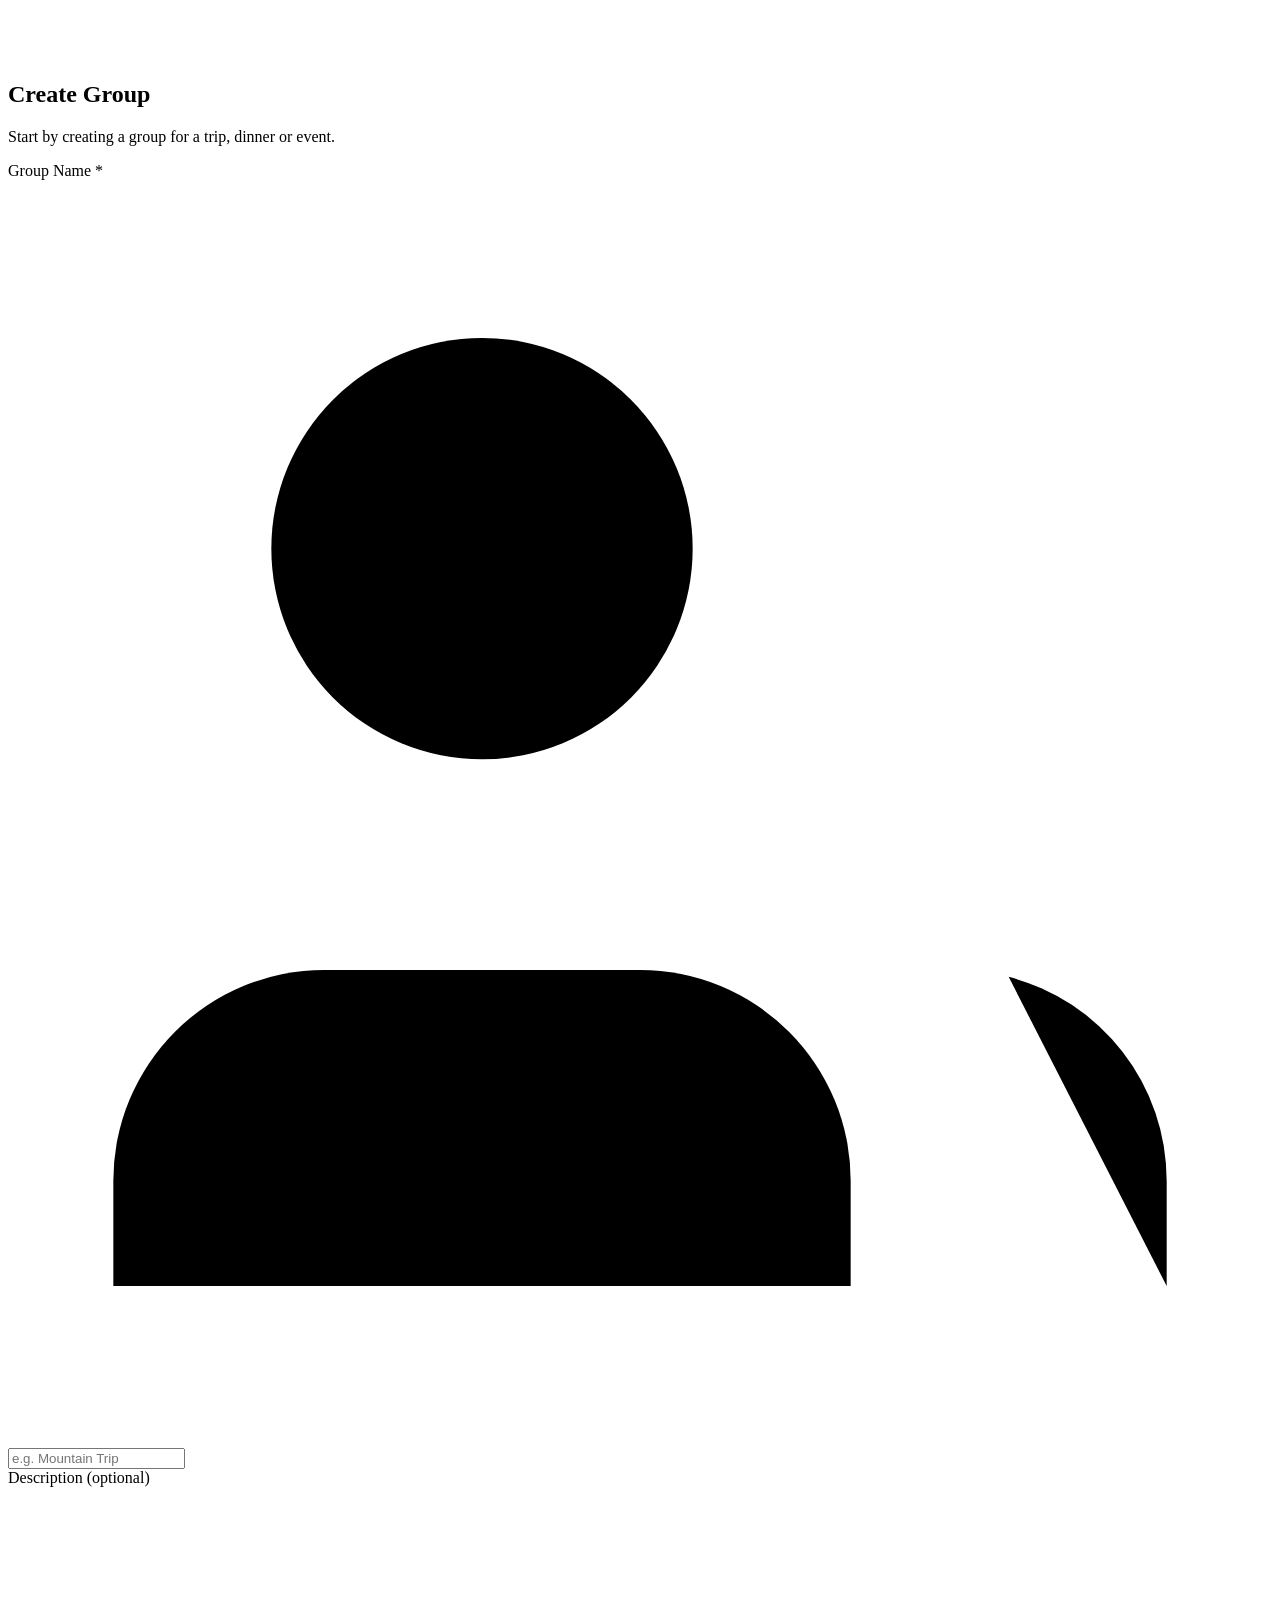
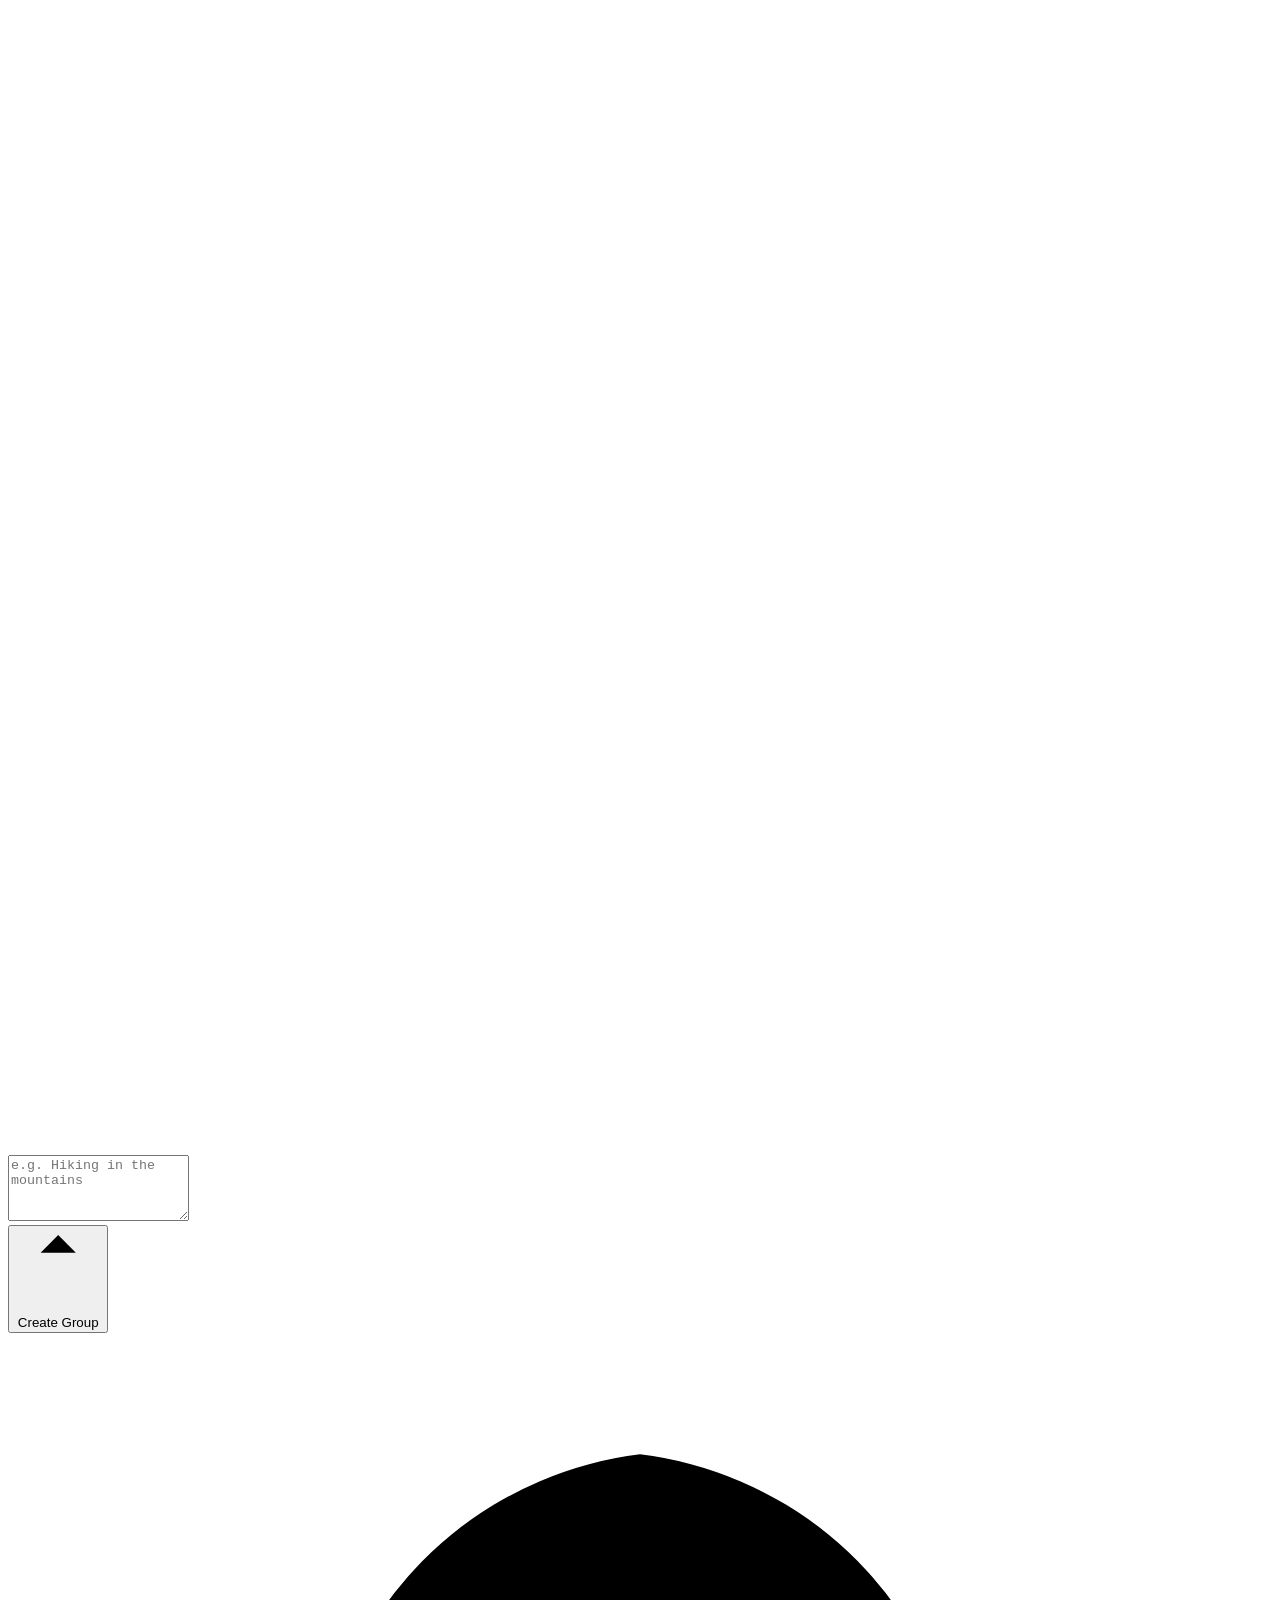
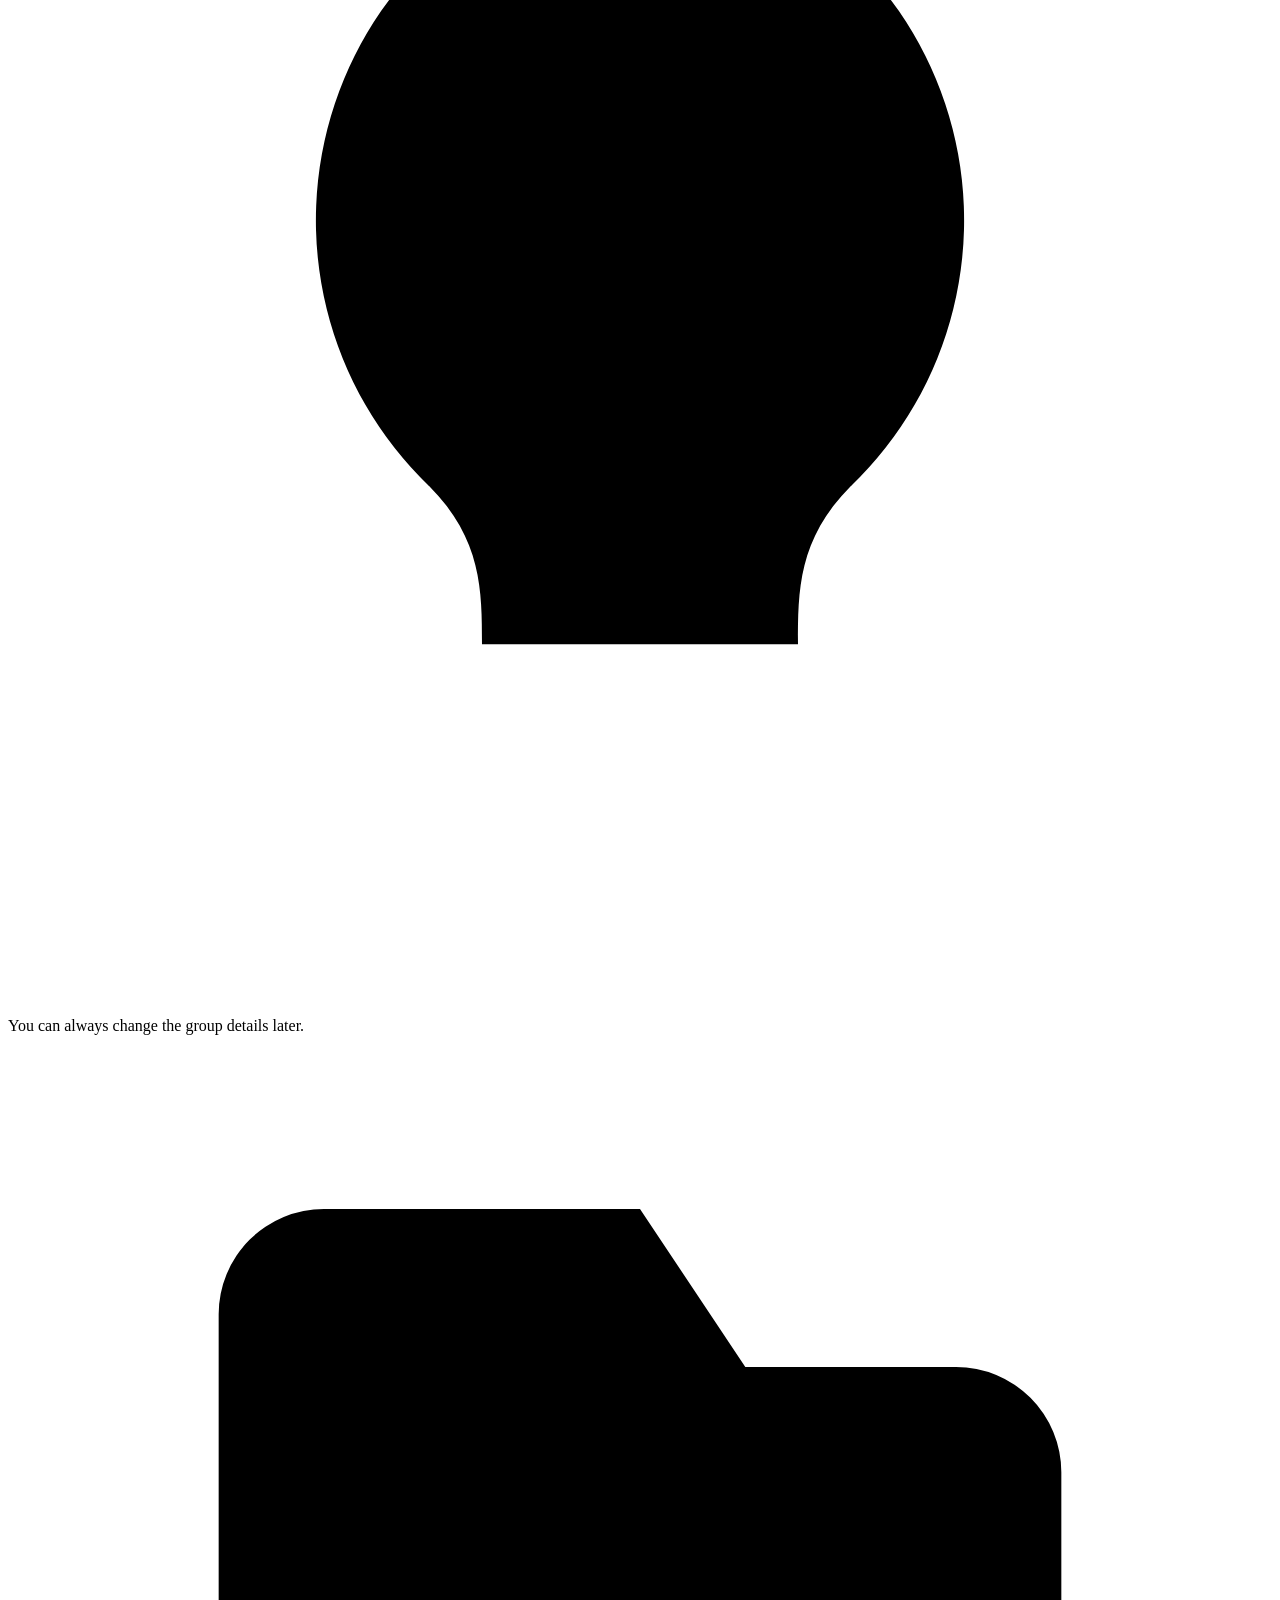
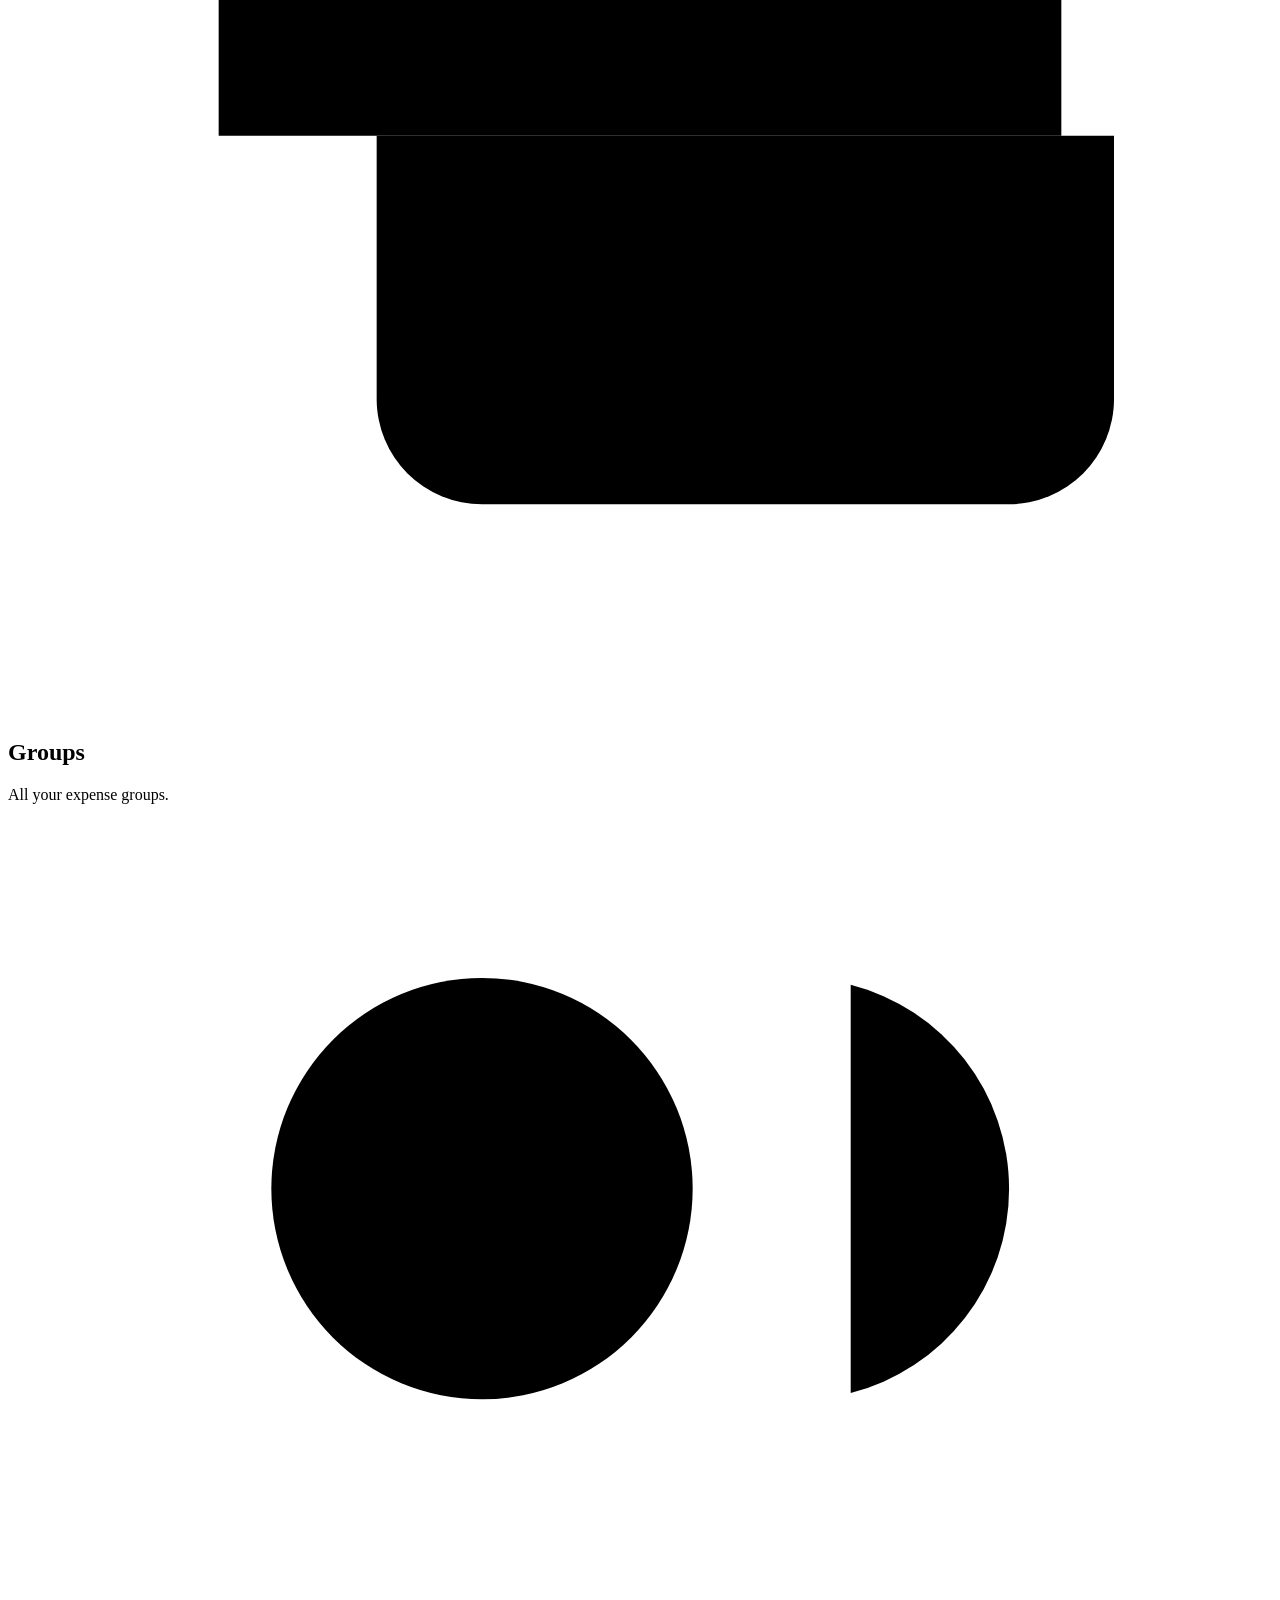
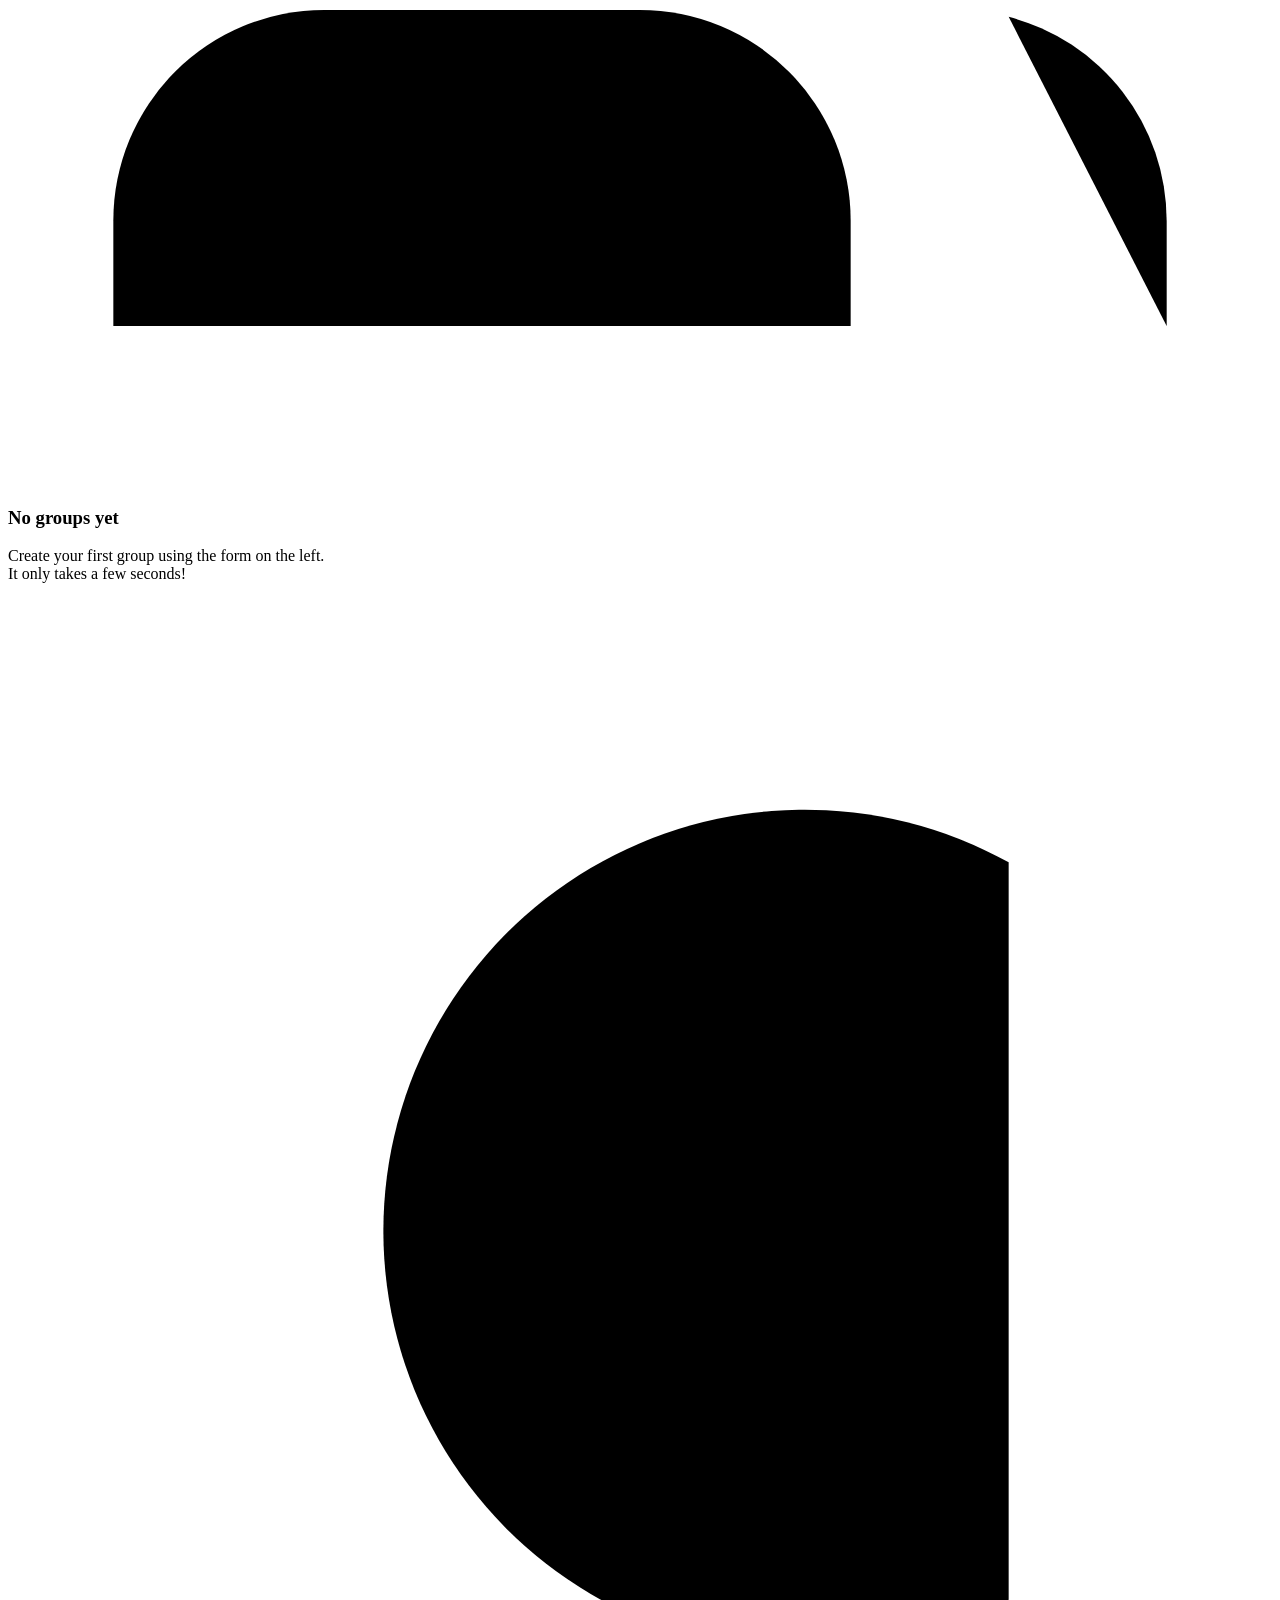
==== commit d05220f1: "#12 - Fix bugs in the GUI. Add testing skill for the AI Agents and adjust tje instructions and AGENT" ====
--- a/src/main/resources/static/index.html
+++ b/src/main/resources/static/index.html
@@ -4,7 +4,8 @@
     <meta charset="UTF-8">
     <title>Expense Splitter</title>
     <meta name="viewport" content="width=device-width, initial-scale=1">
-    <link rel="stylesheet" href="/css/styles.css">
+    <link rel="icon" href="data:,">
+    <link rel="stylesheet" href="/css/styles.css?v=9">
 </head>
 <body>
 <header class="site-header">
@@ -124,16 +125,12 @@
                 </div>
                 <p class="panel-subtitle">All your expense groups.</p>
             </div>
-            <button id="refreshBtn" class="refresh-button" type="button">
-                <svg viewBox="0 0 24 24" aria-hidden="true"><path d="M21 12a9 9 0 0 1-15 6.7L3 16"/><path d="M3 21v-5h5"/><path d="M3 12a9 9 0 0 1 15-6.7L21 8"/><path d="M21 3v5h-5"/></svg>
-                <span>Refresh</span>
-            </button>
         </div>
 
         <div id="groupsEmpty" class="empty-state">
             <div class="empty-icon" aria-hidden="true">
                 <svg viewBox="0 0 24 24"><path d="M16 21v-2a4 4 0 0 0-4-4H6a4 4 0 0 0-4 4v2"/><circle cx="9" cy="7" r="4"/><path d="M22 21v-2a4 4 0 0 0-3-3.87"/><path d="M16 3.13a4 4 0 0 1 0 7.75"/></svg>
-            </div>
+                </div>
             <h3>No groups yet</h3>
             <p>Create your first group using the form on the left.<br>It only takes a few seconds!</p>
         </div>
@@ -144,13 +141,13 @@
 <footer class="site-footer">
     <div class="shell footer-content">
         <p>
-            <svg viewBox="0 0 24 24" aria-hidden="true"><path d="M20.8 4.6a5.5 5.5 0 0 0-7.8 0L12 5.6l-1-1a5.5 5.5 0 1 0-7.8 7.8l1 1L12 21l7.8-7.6 1-1a5.5 5.5 0 0 0 0-7.8Z"/></svg>
-            <span>Made with <strong>love</strong> for simple group expense management</span>
+            <svg viewBox="0 0 24 24" aria-hidden="true"><path d="M4 10h12"/><path d="M4 14h10"/><path d="M19 5a8 8 0 1 0 0 14"/></svg>
+            <span>SoftUni exam project for group expense management</span>
         </p>
-        <p>Expense Splitter App</p>
+        <p>Expense Splitter</p>
     </div>
 </footer>
 
-<script src="/js/app.js"></script>
+<script src="/js/app.js?v=9"></script>
 </body>
 </html>
